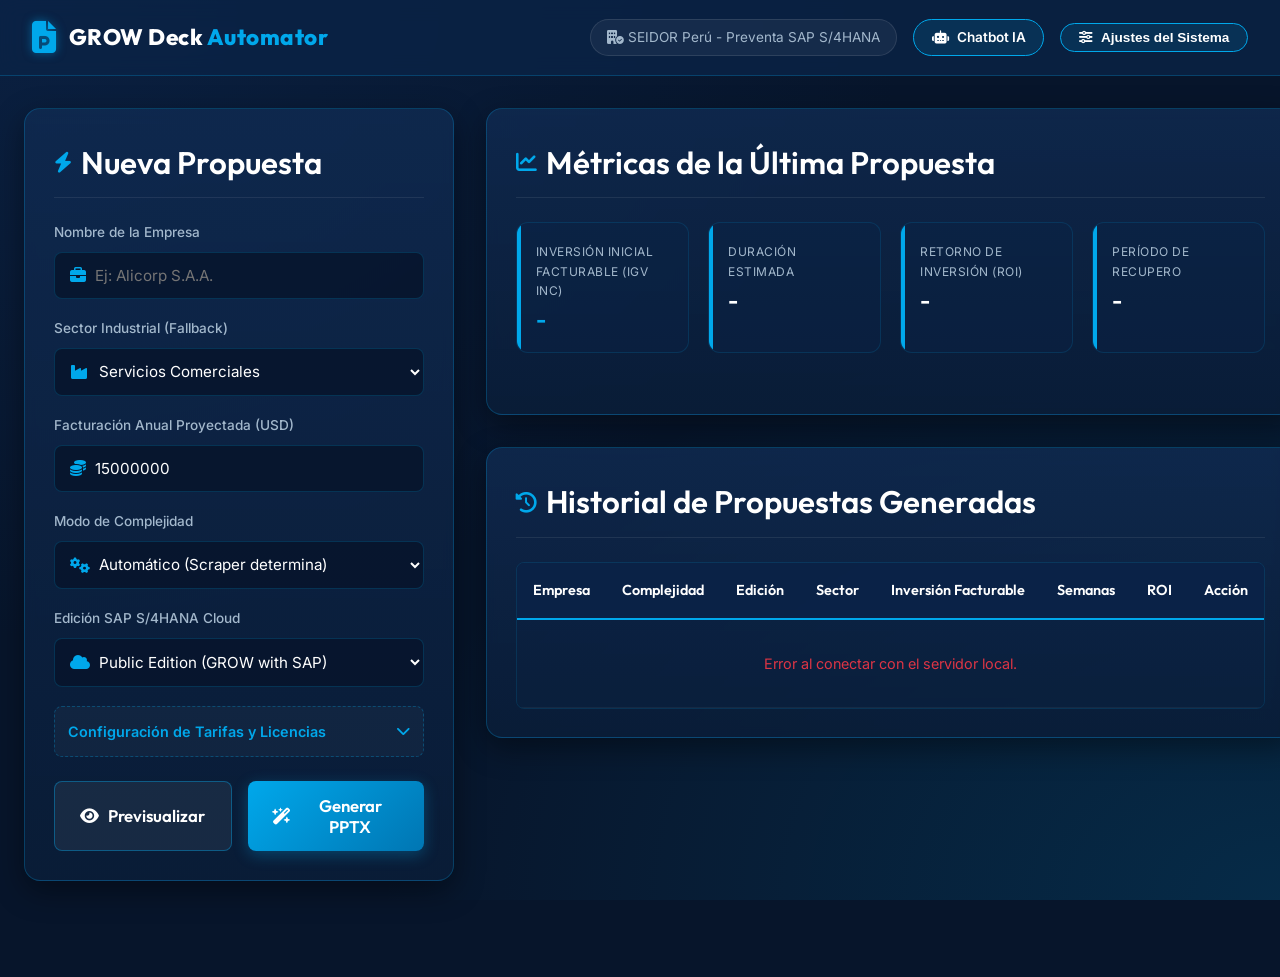
==== templates/index.html @ f7afa885 "fix: mostrar columna Edición (Public/Private) en el historial de propuestas El historial ya persistí" ====
<!DOCTYPE html>
<html lang="es">
<head>
    <meta charset="UTF-8">
    <meta name="viewport" content="width=device-width, initial-scale=1.0">
    <title>Grow Deck Automator - SEIDOR Perú</title>
    <!-- Google Fonts -->
    <link rel="preconnect" href="https://fonts.googleapis.com">
    <link rel="preconnect" href="https://fonts.gstatic.com" crossorigin>
    <link href="https://fonts.googleapis.com/css2?family=Outfit:wght@300;400;600;800&family=Inter:wght@300;400;500;700&display=swap" rel="stylesheet">
    <!-- FontAwesome for Premium Icons -->
    <link rel="stylesheet" href="https://cdnjs.cloudflare.com/ajax/libs/font-awesome/6.4.0/css/all.min.css">
    
    <link rel="stylesheet" href="/static/style.css">
</head>
<body>

    <!-- Sidebar Overlay for Mobile View -->
    <div class="sidebar-overlay" id="sidebarOverlay"></div>

    <!-- Premium Loading Spinner Overlay and Stepper -->
    <div class="loading-overlay" id="loadingOverlay">
        <div class="loading-container">
            <div class="spinner-outer">
                <div class="spinner"></div>
                <div class="spinner-inner-icon"><i class="fa-solid fa-cloud-arrow-down"></i></div>
            </div>
            <div class="loading-text" id="loadingText">Scraping e Investigando en la Web...</div>
            
            <div class="progress-bar-container">
                <div class="progress-bar-fill" id="progressBarFill"></div>
            </div>
            
            <div class="loading-steps" id="loadingStepsContainer">
                <div class="loading-step active" id="step1">
                    <i class="fa-solid fa-magnifying-glass step-icon"></i>
                    <span>Investigando huella digital (Scraping)</span>
                </div>
                <div class="loading-step" id="step2">
                    <i class="fa-solid fa-gears step-icon"></i>
                    <span>Analizando complejidad técnica</span>
                </div>
                <div class="loading-step" id="step3">
                    <i class="fa-solid fa-coins step-icon"></i>
                    <span>Simulando en Motor Financiero</span>
                </div>
                <div class="loading-step" id="step4">
                    <i class="fa-solid fa-file-powerpoint step-icon"></i>
                    <span>Generando entregable PPTX nativo</span>
                </div>
            </div>
        </div>
    </div>

    <!-- Navigation Header -->
    <nav>
        <div style="display: flex; align-items: center; gap: 0.8rem;">
            <button class="hamburger-btn" id="hamburgerBtn" title="Menú de Navegación">
                <i class="fa-solid fa-bars"></i>
            </button>
            <a href="#" class="nav-logo">
                <i class="fa-solid fa-file-powerpoint"></i>
                <span>GROW Deck <span class="highlight">Automator</span></span>
            </a>
        </div>
        <div class="nav-actions">
            <div class="nav-badge">
                <i class="fa-solid fa-building-circle-check"></i> SEIDOR Perú - Preventa SAP S/4HANA
            </div>
            <a href="/chatbot" class="btn-settings" style="text-decoration: none;" title="Chatbot IA para generar propuestas">
                <i class="fa-solid fa-robot"></i> Chatbot IA
            </a>
            <button class="btn-settings" id="openSettingsBtn" title="Ajustes de Configuración Comercial">
                <i class="fa-solid fa-sliders"></i> Ajustes del Sistema
            </button>
        </div>
    </nav>

    <!-- Main Workspace Container -->
    <div class="container">
        
        <!-- Left Column: Input Form -->
        <div>
            <div class="card">
                <div class="card-title">
                    <i class="fa-solid fa-bolt"></i>
                    <h2>Nueva Propuesta</h2>
                </div>
                
                <form id="proposalForm">
                    <div class="form-group">
                        <label for="companyName">Nombre de la Empresa</label>
                        <div class="input-group">
                            <i class="fa-solid fa-briefcase"></i>
                            <input type="text" id="companyName" class="form-control" placeholder="Ej: Alicorp S.A.A." required>
                        </div>
                    </div>
                    
                    <div class="form-group">
                        <label for="companySector">Sector Industrial (Fallback)</label>
                        <div class="input-group">
                            <i class="fa-solid fa-industry"></i>
                            <select id="companySector" class="form-control" required>
                                <option value="Minería y Recursos">Minería y Recursos</option>
                                <option value="Construcción e Infraestructura">Construcción e Infraestructura</option>
                                <option value="Alimentos y Agroindustria">Alimentos y Agroindustria</option>
                                <option value="Retail y Consumo Masivo">Retail y Consumo Masivo</option>
                                <option value="Manufactura Industrial">Manufactura Industrial</option>
                                <option value="Servicios Comerciales" selected>Servicios Comerciales</option>
                            </select>
                        </div>
                    </div>
                    
                    <div class="form-group">
                        <label for="annualRevenue">Facturación Anual Proyectada (USD)</label>
                        <div class="input-group">
                            <i class="fa-solid fa-coins"></i>
                            <input type="number" id="annualRevenue" class="form-control" value="15000000" min="1000000">
                        </div>
                    </div>
                    
                    <div class="form-group">
                        <label for="complexityMode">Modo de Complejidad</label>
                        <div class="input-group">
                            <i class="fa-solid fa-gears"></i>
                            <select id="complexityMode" class="form-control">
                                <option value="auto">Automático (Scraper determina)</option>
                                <option value="alta">Forzar Complejidad Alta (12 Slides)</option>
                                <option value="media">Forzar Complejidad Media (11 Slides)</option>
                            </select>
                        </div>
                    </div>

                    <div class="form-group">
                        <label for="sapEdition">Edición SAP S/4HANA Cloud</label>
                        <div class="input-group">
                            <i class="fa-solid fa-cloud"></i>
                            <select id="sapEdition" class="form-control">
                                <option value="Public">Public Edition (GROW with SAP)</option>
                                <option value="Private">Private Edition (RISE with SAP)</option>
                            </select>
                        </div>
                    </div>
                    
                    <!-- Advanced Pricing Config Accordion -->
                    <div class="accordion-header" id="configToggle">
                        <span>Configuración de Tarifas y Licencias</span>
                        <i class="fa-solid fa-chevron-down" id="configArrow"></i>
                    </div>
                    
                    <div class="accordion-content" id="configContent">
                        <div class="form-group">
                            <label for="consultingRate">Tarifa de Consultoría ($/Hora)</label>
                            <div class="input-group">
                                <i class="fa-solid fa-clock"></i>
                                <input type="number" id="consultingRate" class="form-control" value="60">
                            </div>
                        </div>
                        <div class="form-group">
                            <label for="supportPercentage">AMS - Soporte Post Go-Live (% de Impl.)</label>
                            <div class="input-group">
                                <i class="fa-solid fa-headset"></i>
                                <input type="number" id="supportPercentage" class="form-control" value="15">
                            </div>
                        </div>
                        
                        <div style="font-size: 0.8rem; margin: 0.8rem 0; color: var(--color-secondary); font-weight:600;">
                            Licencias Anuales SaaS por Módulo (USD):
                        </div>
                        
                        <div style="display: grid; grid-template-columns: 1fr 1fr; gap: 0.8rem;">
                            <div class="form-group">
                                <label for="licFI">FI (Finanzas)</label>
                                <input type="number" id="licFI" class="form-control" style="padding-left: 0.8rem;" value="20000">
                            </div>
                            <div class="form-group">
                                <label for="licCO">CO (Controlling)</label>
                                <input type="number" id="licCO" class="form-control" style="padding-left: 0.8rem;" value="15000">
                            </div>
                            <div class="form-group">
                                <label for="licMM">MM (Materiales)</label>
                                <input type="number" id="licMM" class="form-control" style="padding-left: 0.8rem;" value="15000">
                            </div>
                            <div class="form-group">
                                <label for="licSD">SD (Ventas)</label>
                                <input type="number" id="licSD" class="form-control" style="padding-left: 0.8rem;" value="15000">
                            </div>
                            <div class="form-group">
                                <label for="licPP">PP (Producción)</label>
                                <input type="number" id="licPP" class="form-control" style="padding-left: 0.8rem;" value="20000">
                            </div>
                            <div class="form-group">
                                <label for="licPS">PS (Proyectos)</label>
                                <input type="number" id="licPS" class="form-control" style="padding-left: 0.8rem;" value="15000">
                            </div>
                        </div>
                    </div>
                    
                    <div style="display: flex; gap: 1rem; margin-top: 1.5rem;">
                        <button type="button" class="btn" style="background: rgba(255,255,255,0.06); border: 1px solid rgba(0, 168, 235, 0.4); box-shadow: none;" id="previewBtn">
                            <i class="fa-solid fa-eye"></i> Previsualizar
                        </button>
                        <button type="submit" class="btn" id="submitBtn">
                            <i class="fa-solid fa-wand-magic-sparkles"></i> Generar PPTX
                        </button>
                    </div>
                </form>
            </div>
        </div>
        
        <!-- Right Column: Live Statistics & History -->
        <div>
            <!-- Dashboard Stats -->
            <div class="card">
                <div class="card-title">
                    <i class="fa-solid fa-chart-line"></i>
                    <h2>Métricas de la Última Propuesta</h2>
                </div>
                
                <div class="stats-grid">
                    <div class="stat-card">
                        <div class="stat-label">Inversión Inicial Facturable (IGV Inc)</div>
                        <div class="stat-value stat-highlight" id="dashboardInvestment">-</div>
                    </div>
                    <div class="stat-card">
                        <div class="stat-label">Duración Estimada</div>
                        <div class="stat-value" id="dashboardWeeks">-</div>
                    </div>
                    <div class="stat-card">
                        <div class="stat-label">Retorno de Inversión (ROI)</div>
                        <div class="stat-value" id="dashboardRoi">-</div>
                    </div>
                    <div class="stat-card">
                        <div class="stat-label">Período de Recupero</div>
                        <div class="stat-value" id="dashboardPayback">-</div>
                    </div>
                </div>
            </div>
            
            <!-- Real-Time Slide Mockup Preview Deck -->
            <div class="card" id="previewCard" style="display: none;">
                <div class="card-title">
                    <i class="fa-solid fa-desktop"></i>
                    <h2>Previsualización Estructural del Pitch Deck</h2>
                </div>
                
                <div style="display: flex; gap: 0.5rem; overflow-x: auto; padding-bottom: 0.8rem; margin-bottom: 1.2rem; border-bottom: 1px solid rgba(255, 255, 255, 0.08);" id="previewTabs">
                    <!-- Tabs will be rendered here dynamically -->
                </div>
                
                <!-- The mock slide container -->
                <div style="background: linear-gradient(135deg, #0B2347 0%, #07152B 100%); border: 1.5px solid var(--color-secondary); border-radius: 12px; padding: 2rem; min-height: 270px; position: relative; box-shadow: inset 0 0 20px rgba(0, 168, 235, 0.15);" id="slideMockup">
                    <h3 style="color: white; font-family: var(--font-heading); font-size: 1.4rem; margin-bottom: 0.4rem;" id="mockTitle">Título de la Lámina</h3>
                    <p style="color: var(--color-secondary); font-size: 0.9rem; font-weight: 600; margin-bottom: 1.2rem;" id="mockSubtitle">Subtítulo de contexto</p>
                    <ul style="color: var(--color-text-muted); font-size: 0.95rem; margin-left: 1.2rem; line-height: 1.8;" id="mockBullets">
                        <!-- Bullets -->
                    </ul>
                    <div style="position: absolute; bottom: 1rem; right: 1rem; color: rgba(255,255,255,0.4); font-size: 0.8rem; display: flex; align-items: center; gap: 0.5rem;">
                        <i class="fa-solid fa-file-powerpoint" style="color: var(--color-secondary);"></i> SEIDOR Perú | Diapositiva <span id="mockSlideNum">1</span>
                    </div>
                </div>
            </div>
            
            <!-- Historical Table List -->
            <div class="card">
                <div class="card-title">
                    <i class="fa-solid fa-history"></i>
                    <h2>Historial de Propuestas Generadas</h2>
                </div>
                
                <div class="table-responsive">
                    <table>
                        <thead>
                            <tr>
                                <th>Empresa</th>
                                <th>Complejidad</th>
                                <th>Edición</th>
                                <th>Sector</th>
                                <th>Inversión Facturable</th>
                                <th>Semanas</th>
                                <th>ROI</th>
                                <th>Acción</th>
                            </tr>
                        </thead>
                        <tbody id="historyTableBody">
                            <tr>
                                <td colspan="8" style="text-align: center; color: var(--color-text-muted); padding: 2rem;">
                                    Cargando historial...
                                </td>
                            </tr>
                        </tbody>
                    </table>
                </div>
            </div>
        </div>

    </div>

    <!-- Modal Ajustes del Sistema -->
    <div class="modal" id="settingsModal">
        <div class="modal-content">
            <div class="modal-header">
                <h3><i class="fa-solid fa-sliders"></i> Ajustes del Sistema (Tarifas Globales)</h3>
                <button class="modal-close" id="closeSettingsModalBtn">&times;</button>
            </div>
            <form id="settingsForm">
                <div class="form-group">
                    <label for="sysConsultingRate">Tarifa Hora Consultor Base (USD)</label>
                    <div class="input-group">
                        <i class="fa-solid fa-clock"></i>
                        <input type="number" id="sysConsultingRate" class="form-control" step="0.01" min="1" required>
                    </div>
                </div>
                <div class="form-group">
                    <label for="sysSupportPercentage">Porcentaje Soporte AMS Anual (como fracción, ej: 0.15)</label>
                    <div class="input-group">
                        <i class="fa-solid fa-headset"></i>
                        <input type="number" id="sysSupportPercentage" class="form-control" step="0.01" min="0" max="1" required>
                    </div>
                </div>
                <div class="form-group">
                    <label for="sysSaasMargin">Margen Recargo Licencias SaaS (como fracción, ej: 0.20)</label>
                    <div class="input-group">
                        <i class="fa-solid fa-percent"></i>
                        <input type="number" id="sysSaasMargin" class="form-control" step="0.01" min="0" max="1" required>
                    </div>
                </div>
                <div class="form-group">
                    <label for="sysRoiYears">Años ROI de Proyección (ej: 5)</label>
                    <div class="input-group">
                        <i class="fa-solid fa-calendar-days"></i>
                        <input type="number" id="sysRoiYears" class="form-control" step="1" min="1" required>
                    </div>
                </div>
                <!-- Parámetros de localización peruana adicionales -->
                <div class="form-group">
                    <label for="sysIgvFactor">Factor IGV Local (ej: 0.18)</label>
                    <div class="input-group">
                        <i class="fa-solid fa-calculator"></i>
                        <input type="number" id="sysIgvFactor" class="form-control" step="0.01" min="0" max="1" required>
                    </div>
                </div>
                <div class="form-group">
                    <label for="sysExchangeRate">Tipo de Cambio USD a PEN (ej: 3.78)</label>
                    <div class="input-group">
                        <i class="fa-solid fa-money-bill-transfer"></i>
                        <input type="number" id="sysExchangeRate" class="form-control" step="0.001" min="1" required>
                    </div>
                </div>
                <div class="modal-footer">
                    <button type="button" class="btn-secondary" id="cancelSettingsBtn">Cancelar</button>
                    <button type="submit" class="btn-save">Guardar Ajustes</button>
                </div>
            </form>
        </div>
    </div>

    <!-- Script SPA logic -->
    <script>
        function escapeHtml(unsafe) {
            if (!unsafe) return '';
            return String(unsafe)
                .replace(/&/g, "&amp;")
                .replace(/</g, "&lt;")
                .replace(/>/g, "&gt;")
                .replace(/"/g, "&quot;")
                .replace(/'/g, "&#039;");
        }

        // Token opcional de API (cuando el servidor define API_TOKEN).
        // Se configura una sola vez desde la consola del navegador:
        //   localStorage.setItem('seidor_api_token', 'mi-token')
        function authHeaders() {
            const token = localStorage.getItem('seidor_api_token');
            return token ? { 'Authorization': 'Bearer ' + token } : {};
        }

        // Toggle Accordion Panel
        const configToggle = document.getElementById('configToggle');
        const configContent = document.getElementById('configContent');
        const configArrow = document.getElementById('configArrow');
        
        configToggle.addEventListener('click', () => {
            if (configContent.style.display === 'block') {
                configContent.style.display = 'none';
                configArrow.className = 'fa-solid fa-chevron-down';
            } else {
                configContent.style.display = 'block';
                configArrow.className = 'fa-solid fa-chevron-up';
            }
        });

        // Modal de Ajustes
        const settingsModal = document.getElementById('settingsModal');
        const openSettingsBtn = document.getElementById('openSettingsBtn');
        const closeSettingsModalBtn = document.getElementById('closeSettingsModalBtn');
        const cancelSettingsBtn = document.getElementById('cancelSettingsBtn');
        const settingsForm = document.getElementById('settingsForm');

        function loadSystemConfig() {
            fetch('/api/config', { headers: authHeaders() })
                .then(res => res.json())
                .then(data => {
                    if (data.tarifa_hora_consultor) {
                        document.getElementById('sysConsultingRate').value = data.tarifa_hora_consultor.valor;
                        document.getElementById('consultingRate').value = data.tarifa_hora_consultor.valor;
                    }
                    if (data.porcentaje_ams) {
                        document.getElementById('sysSupportPercentage').value = data.porcentaje_ams.valor;
                        document.getElementById('supportPercentage').value = Math.round(data.porcentaje_ams.valor * 100);
                    }
                    if (data.margen_saas) {
                        document.getElementById('sysSaasMargin').value = data.margen_saas.valor;
                    }
                    if (data.anos_roi) {
                        document.getElementById('sysRoiYears').value = data.anos_roi.valor;
                    }
                    if (data.factor_igv) {
                        document.getElementById('sysIgvFactor').value = data.factor_igv.valor;
                    }
                    if (data.tipo_cambio_pen) {
                        document.getElementById('sysExchangeRate').value = data.tipo_cambio_pen.valor;
                    }
                })
                .catch(err => console.error("Error al cargar configuración:", err));
        }

        openSettingsBtn.addEventListener('click', () => {
            loadSystemConfig();
            settingsModal.style.display = 'flex';
        });

        const closeModal = () => { settingsModal.style.display = 'none'; };
        closeSettingsModalBtn.addEventListener('click', closeModal);
        cancelSettingsBtn.addEventListener('click', closeModal);

        settingsForm.addEventListener('submit', (e) => {
            e.preventDefault();
            const payload = {
                tarifa_hora_consultor: document.getElementById('sysConsultingRate').value,
                porcentaje_ams: document.getElementById('sysSupportPercentage').value,
                margen_saas: document.getElementById('sysSaasMargin').value,
                anos_roi: document.getElementById('sysRoiYears').value,
                factor_igv: document.getElementById('sysIgvFactor').value,
                tipo_cambio_pen: document.getElementById('sysExchangeRate').value
            };

            fetch('/api/config', {
                method: 'POST',
                headers: Object.assign({ 'Content-Type': 'application/json' }, authHeaders()),
                body: JSON.stringify(payload)
            })
            .then(res => res.json())
            .then(data => {
                if (data.error) {
                    alert("Error: " + data.error);
                } else {
                    alert(data.message || "Configuración guardada correctamente.");
                    closeModal();
                    loadSystemConfig();
                }
            })
            .catch(err => {
                console.error("Error guardando config:", err);
                alert("Ocurrió un error al guardar los ajustes del sistema.");
            });
        });

        let proposalsCache = []; // Cache list loaded in fetchHistory

        // Load History
        function fetchHistory() {
            fetch('/api/proposals', { headers: authHeaders() })
                .then(res => res.json())
                .then(data => {
                    const tbody = document.getElementById('historyTableBody');
                    tbody.innerHTML = '';
                    proposalsCache = data;
                    
                    if (data.length === 0) {
                        tbody.innerHTML = `
                            <tr>
                                <td colspan="8" style="text-align: center; color: var(--color-text-muted); padding: 2rem;">
                                    No hay propuestas en la base de datos local.
                                </td>
                            </tr>
                        `;
                        return;
                    }
                    
                    // Prepopulate dashboard with the most recent proposal
                    const latest = data[0];
                    let displayInvestment = '$ ' + latest.total_investment.toLocaleString('en-US', {minimumFractionDigits: 2, maximumFractionDigits: 2});
                    
                    // Cargar visualización bimoneda del dashboard de forma interactiva si existe en el preview JSON
                    if (latest.preview_json && latest.preview_json.length > 0) {
                        const econSlide = latest.preview_json.find(s => s.title.includes("Propuesta Económica"));
                        if (econSlide && econSlide.bullets && econSlide.bullets.length > 2) {
                            const facturableBullet = econSlide.bullets.find(b => b.includes("Facturable"));
                            if (facturableBullet) {
                                const parts = facturableBullet.split("Facturable: ");
                                if (parts.length > 1) {
                                    const rawCost = parts[1];
                                    // Separar USD y PEN
                                    const costParts = rawCost.split(" / ");
                                    if (costParts.length > 1) {
                                        displayInvestment = `${escapeHtml(costParts[0])}<span style="font-size: 0.8rem; color: var(--color-text-muted); display: block; margin-top: 0.2rem;">${escapeHtml(costParts[1])}</span>`;
                                    } else {
                                        displayInvestment = escapeHtml(rawCost);
                                    }
                                }
                            }
                        }
                    }
                    
                    document.getElementById('dashboardInvestment').innerHTML = displayInvestment;
                    document.getElementById('dashboardWeeks').innerText = latest.total_weeks + ' Semanas';
                    document.getElementById('dashboardRoi').innerText = latest.roi_five_years + ' %';
                    document.getElementById('dashboardPayback').innerText = latest.payback_period + ' Años';
                    
                    data.forEach(prop => {
                        const tr = document.createElement('tr');
                        
                        const compBadge = prop.complexity === 'Alta'
                            ? `<span class="badge badge-alta">Alta</span>`
                            : `<span class="badge badge-media">Media</span>`;

                        const editionBadge = prop.edition === 'Private'
                            ? `<span class="badge badge-alta" title="RISE with SAP">Private</span>`
                            : `<span class="badge badge-media" title="GROW with SAP">Public</span>`;

                        let tableInvStr = '$ ' + prop.total_investment.toLocaleString('en-US', {maximumFractionDigits: 0});
                        
                        // Extract dual currency totals for the table as well
                        if (prop.preview_json && prop.preview_json.length > 0) {
                            const econSlide = prop.preview_json.find(s => s.title.includes("Propuesta Económica"));
                            if (econSlide && econSlide.bullets && econSlide.bullets.length > 2) {
                                const facturableBullet = econSlide.bullets.find(b => b.includes("Facturable"));
                                if (facturableBullet) {
                                    const parts = facturableBullet.split("Facturable: ");
                                    if (parts.length > 1) {
                                        tableInvStr = parts[1].replace(".00", "").replace(".00", ""); // Clean decimals for short display
                                    }
                                }
                            }
                        }
                        
                        const safeName = escapeHtml(prop.company_name);
                        const safeSector = escapeHtml(prop.sector || '-');
                        tr.innerHTML = `
                            <td>
                                <a href="#" onclick="event.preventDefault(); viewHistoricalPreview(${prop.id})" style="color: white; text-decoration: underline; font-weight: bold;" title="Click para previsualizar">
                                    ${safeName}
                                </a>
                            </td>
                            <td>${compBadge}</td>
                            <td>${editionBadge}</td>
                            <td>${safeSector}</td>
                            <td>${tableInvStr}</td>
                            <td>${prop.total_weeks} sem</td>
                            <td>${prop.roi_five_years} %</td>
                            <td>
                                <a href="/download/${prop.id}" class="btn-download">
                                    <i class="fa-solid fa-cloud-arrow-down"></i> Descargar
                                </a>
                            </td>
                        `;
                        tbody.appendChild(tr);
                    });
                })
                .catch(err => {
                    console.error("Error loading history:", err);
                    document.getElementById('historyTableBody').innerHTML = `
                        <tr>
                            <td colspan="8" style="text-align: center; color: #dc3545; padding: 2rem;">
                                Error al conectar con el servidor local.
                            </td>
                        </tr>
                    `;
                });
        }

        function viewHistoricalPreview(id) {
            const prop = proposalsCache.find(p => p.id === id);
            if (prop && prop.preview_json && prop.preview_json.length > 0) {
                renderPreviewDeck(prop.preview_json);
            } else {
                alert("Esta propuesta no cuenta con datos de previsualización.");
            }
        }

        // Hamburger and Sidebar Toggle logic for mobile
        const hamburgerBtn = document.getElementById('hamburgerBtn');
        const sidebar = document.querySelector('.container > div:first-child');
        const sidebarOverlay = document.getElementById('sidebarOverlay');

        if (hamburgerBtn && sidebar && sidebarOverlay) {
            hamburgerBtn.addEventListener('click', () => {
                sidebar.classList.toggle('show-sidebar');
                sidebarOverlay.classList.toggle('show');
            });
            
            sidebarOverlay.addEventListener('click', () => {
                sidebar.classList.remove('show-sidebar');
                sidebarOverlay.classList.remove('show');
            });
        }

        // Form Submit & Preview Actions
        const form = document.getElementById('proposalForm');
        const previewBtn = document.getElementById('previewBtn');

        const runPreviewOrGenerate = (isGenerate) => {
            const companyName = document.getElementById('companyName').value.trim();
            if (!companyName) {
                alert("Por favor, ingrese el nombre de la empresa.");
                return;
            }
            
            const submitBtn = document.getElementById('submitBtn');
            const overlay = document.getElementById('loadingOverlay');
            const loadText = document.getElementById('loadingText');
            const progressBarFill = document.getElementById('progressBarFill');
            
            // Cerrar menú lateral en móviles al iniciar acción
            if (sidebar) {
                sidebar.classList.remove('show-sidebar');
            }
            if (sidebarOverlay) {
                sidebarOverlay.classList.remove('show');
            }
            
            submitBtn.disabled = true;
            previewBtn.disabled = true;
            overlay.style.display = 'flex';
            
            // Reset loading stepper elements
            const stepsIds = ['step1', 'step2', 'step3', 'step4'];
            const originalIcons = ['fa-magnifying-glass', 'fa-gears', 'fa-coins', 'fa-file-powerpoint'];
            stepsIds.forEach((id, idx) => {
                const el = document.getElementById(id);
                if (el) {
                    el.className = 'loading-step';
                    const icon = el.querySelector('i');
                    if (icon) icon.className = 'fa-solid ' + originalIcons[idx] + ' step-icon';
                }
            });
            progressBarFill.style.width = '10%';
            
            // Stepper simulation config
            const stepStates = isGenerate ? [
                { text: "Investigando huella digital (Scraping)...", active: 'step1', completed: [], width: '25%' },
                { text: "Analizando complejidad y presencia local...", active: 'step2', completed: ['step1'], width: '50%' },
                { text: "Procesando cálculos y lectura de Excel...", active: 'step3', completed: ['step1', 'step2'], width: '75%' },
                { text: "Inyectando datos y gráficos nativos en PowerPoint...", active: 'step4', completed: ['step1', 'step2', 'step3'], width: '90%' }
            ] : [
                { text: "Investigando huella digital (Scraping)...", active: 'step1', completed: [], width: '30%' },
                { text: "Analizando complejidad técnica...", active: 'step2', completed: ['step1'], width: '60%' },
                { text: "Generando previsualización estructural JSON...", active: 'step3', completed: ['step1', 'step2'], width: '85%' }
            ];
            
            let currentStepIdx = 0;
            const updateStepperUI = (idx) => {
                const state = stepStates[idx];
                loadText.innerText = state.text;
                progressBarFill.style.width = state.width;
                
                stepsIds.forEach(id => {
                    const el = document.getElementById(id);
                    if (!el) return;
                    if (id === state.active) {
                        el.className = 'loading-step active';
                    } else if (state.completed.includes(id)) {
                        el.className = 'loading-step completed';
                        const icon = el.querySelector('i');
                        if (icon) icon.className = 'fa-solid fa-circle-check step-icon';
                    } else {
                        el.className = 'loading-step';
                    }
                });
            };
            
            updateStepperUI(0);
            const interval = setInterval(() => {
                if (currentStepIdx < stepStates.length - 1) {
                    currentStepIdx++;
                    updateStepperUI(currentStepIdx);
                }
            }, 2500);
            
            const payload = {
                company_name: companyName,
                sector: document.getElementById('companySector').value,
                annual_revenue: document.getElementById('annualRevenue').value,
                complexity_mode: document.getElementById('complexityMode').value,
                edition: document.getElementById('sapEdition').value,
                consulting_rate: document.getElementById('consultingRate').value,
                support_percentage: document.getElementById('supportPercentage').value,
                modular_licenses: {
                    FI: document.getElementById('licFI').value,
                    CO: document.getElementById('licCO').value,
                    MM: document.getElementById('licMM').value,
                    SD: document.getElementById('licSD').value,
                    PP: document.getElementById('licPP').value,
                    PS: document.getElementById('licPS').value
                }
            };
            
            const endpoint = isGenerate ? '/api/generate' : '/api/preview';
            
            fetch(endpoint, {
                method: 'POST',
                headers: Object.assign({ 'Content-Type': 'application/json' }, authHeaders()),
                body: JSON.stringify(payload)
            })
            .then(res => res.json())
            .then(data => {
                clearInterval(interval);
                
                // Finalize loading steps visually before closing
                progressBarFill.style.width = '100%';
                stepsIds.forEach(id => {
                    const el = document.getElementById(id);
                    if (el) {
                        el.className = 'loading-step completed';
                        const icon = el.querySelector('i');
                        if (icon) icon.className = 'fa-solid fa-circle-check step-icon';
                    }
                });
                
                setTimeout(() => {
                    overlay.style.display = 'none';
                    submitBtn.disabled = false;
                    previewBtn.disabled = false;
                    
                    if (data.error) {
                        alert("Error: " + data.error);
                    } else {
                        // Renderizar previsualización estructurada
                        renderPreviewDeck(data.slides_preview);
                        
                        if (isGenerate) {
                            fetchHistory();
                            form.reset();
                            loadSystemConfig();
                            document.getElementById('configContent').style.display = 'none';
                            document.getElementById('configArrow').className = 'fa-solid fa-chevron-down';
                        }
                    }
                }, 500);
            })
            .catch(err => {
                clearInterval(interval);
                overlay.style.display = 'none';
                submitBtn.disabled = false;
                previewBtn.disabled = false;
                alert("Ocurrió un error en el servidor local. Revise la consola.");
            });
        };

        previewBtn.addEventListener('click', () => runPreviewOrGenerate(false));
        form.addEventListener('submit', (e) => {
            e.preventDefault();
            runPreviewOrGenerate(true);
        });

        // Previsualización Carrusel/Tabs de Diapositivas
        let activeSlides = [];
        
        function renderPreviewDeck(slides) {
            if (!slides || slides.length === 0) return;
            activeSlides = slides;
            
            const previewCard = document.getElementById('previewCard');
            const previewTabs = document.getElementById('previewTabs');
            
            previewCard.style.display = 'block';
            previewTabs.innerHTML = '';
            
            slides.forEach((slide, idx) => {
                const btn = document.createElement('button');
                btn.innerText = `Lám. ${slide.num}`;
                btn.style.cssText = `
                    background: rgba(255, 255, 255, 0.05);
                    border: 1px solid rgba(0, 168, 235, 0.2);
                    color: var(--color-text-muted);
                    padding: 0.4rem 0.8rem;
                    border-radius: 6px;
                    cursor: pointer;
                    font-size: 0.85rem;
                    font-weight: 600;
                    white-space: nowrap;
                    transition: all var(--transition-speed);
                `;
                
                if (idx === 0) {
                    btn.style.background = 'var(--color-secondary)';
                    btn.style.color = 'white';
                    btn.style.borderColor = 'var(--color-secondary)';
                }
                
                btn.addEventListener('click', () => {
                    // Cambiar estilo de pestañas activas
                    Array.from(previewTabs.children).forEach(child => {
                        child.style.background = 'rgba(255, 255, 255, 0.05)';
                        child.style.color = 'var(--color-text-muted)';
                        child.style.borderColor = 'rgba(0, 168, 235, 0.2)';
                    });
                    btn.style.background = 'var(--color-secondary)';
                    btn.style.color = 'white';
                    btn.style.borderColor = 'var(--color-secondary)';
                    
                    showMockSlide(slide);
                });
                
                previewTabs.appendChild(btn);
            });
            
            // Mostrar la primera por defecto
            showMockSlide(slides[0]);
            
            // Scroll suave a la sección
            previewCard.scrollIntoView({ behavior: 'smooth' });
        }
        
        function showMockSlide(slide) {
            document.getElementById('mockTitle').innerText = slide.title;
            document.getElementById('mockSubtitle').innerText = slide.subtitle;
            document.getElementById('mockSlideNum').innerText = slide.num;
            
            const bulletsUl = document.getElementById('mockBullets');
            bulletsUl.innerHTML = '';
            
            slide.bullets.forEach(bullet => {
                const li = document.createElement('li');
                li.style.marginBottom = '0.5rem';
                li.textContent = bullet;
                bulletsUl.appendChild(li);
            });
        }

        // Initialize Page
        window.addEventListener('DOMContentLoaded', () => {
            fetchHistory();
            loadSystemConfig();
        });
    </script>
</body>
</html>
---- static/style.css ----
/* GROW Deck Automator Style Sheet - SEIDOR Perú */
:root {
    --color-primary: #0B2347;       /* Seidor deep blue */
    --color-secondary: #00A8EB;     /* Seidor electric cyan */
    --color-bg-dark: #07152B;       /* Deep slate background */
    --color-card-dark: rgba(15, 38, 71, 0.65); /* Glassmorphic card fill */
    --color-border: rgba(0, 168, 235, 0.25);
    --color-text-bright: #FFFFFF;
    --color-text-muted: #A3B8CC;
    --font-heading: 'Outfit', sans-serif;
    --font-body: 'Inter', sans-serif;
    --gradient-primary: linear-gradient(135deg, #0B2347 0%, #173B6C 100%);
    --gradient-cyan: linear-gradient(135deg, #00A8EB 0%, #0076B3 100%);
    --gradient-card: linear-gradient(180deg, rgba(16, 43, 82, 0.8) 0%, rgba(10, 29, 56, 0.9) 100%);
    --transition-speed: 0.3s;
}

* {
    margin: 0;
    padding: 0;
    box-sizing: border-box;
}

body {
    background-color: var(--color-bg-dark);
    background-image: 
        radial-gradient(at 0% 0%, rgba(11, 35, 71, 0.8) 0, transparent 50%),
        radial-gradient(at 100% 100%, rgba(0, 168, 235, 0.15) 0, transparent 50%);
    background-attachment: fixed;
    color: var(--color-text-bright);
    font-family: var(--font-body);
    line-height: 1.6;
    min-height: 100vh;
    padding-bottom: 2rem;
}

h1, h2, h3, h4 {
    font-family: var(--font-heading);
    font-weight: 600;
}

/* Navbar Style */
nav {
    background: rgba(11, 35, 71, 0.8);
    backdrop-filter: blur(10px);
    -webkit-backdrop-filter: blur(10px);
    border-bottom: 1px solid var(--color-border);
    padding: 1.2rem 2rem;
    position: sticky;
    top: 0;
    z-index: 100;
    display: flex;
    justify-content: space-between;
    align-items: center;
    transform: translate3d(0,0,0); /* Aceleración GPU */
}

.nav-logo {
    display: flex;
    align-items: center;
    gap: 0.8rem;
    text-decoration: none;
    color: var(--color-text-bright);
}

.nav-logo i {
    color: var(--color-secondary);
    font-size: 2rem;
    text-shadow: 0 0 10px rgba(0, 168, 235, 0.5);
}

.nav-logo span {
    font-family: var(--font-heading);
    font-size: 1.4rem;
    font-weight: 800;
    letter-spacing: 0.5px;
}

.nav-logo span .highlight {
    color: var(--color-secondary);
}

.nav-actions {
    display: flex;
    align-items: center;
    gap: 1rem;
}

.nav-badge {
    background: rgba(255, 255, 255, 0.05);
    border: 1px solid rgba(255, 255, 255, 0.1);
    padding: 0.4rem 1rem;
    border-radius: 20px;
    font-size: 0.85rem;
    color: var(--color-text-muted);
}

/* Hamburger Menu Button */
.hamburger-btn {
    display: none;
    background: transparent;
    border: 1px solid var(--color-secondary);
    color: var(--color-secondary);
    font-size: 1.2rem;
    padding: 0.5rem 0.8rem;
    border-radius: 6px;
    cursor: pointer;
    transition: all var(--transition-speed);
}

.hamburger-btn:hover {
    background: rgba(0, 168, 235, 0.1);
}

.btn-settings {
    background: rgba(0, 168, 235, 0.12);
    border: 1px solid var(--color-secondary);
    padding: 0.4rem 1.1rem;
    border-radius: 50px;
    font-size: 0.85rem;
    color: var(--color-text-bright);
    font-weight: 600;
    cursor: pointer;
    display: inline-flex;
    align-items: center;
    gap: 0.5rem;
    transition: all var(--transition-speed);
}

.btn-settings:hover {
    background: var(--color-secondary);
    color: white;
    box-shadow: 0 0 12px rgba(0, 168, 235, 0.45);
}

/* Container Layout */
.container {
    max-width: 1400px;
    margin: 2rem auto;
    padding: 0 1.5rem;
    display: grid;
    grid-template-columns: 430px 1fr;
    gap: 2rem;
}

/* Glass Cards */
.card {
    background: var(--gradient-card);
    border: 1px solid var(--color-border);
    border-radius: 16px;
    padding: 1.8rem;
    box-shadow: 0 10px 30px rgba(0, 0, 0, 0.4);
    margin-bottom: 2rem;
    transition: transform 0.3s ease, box-shadow 0.3s ease;
    backdrop-filter: blur(6px);
    -webkit-backdrop-filter: blur(6px);
    transform: translate3d(0,0,0); /* Aceleración GPU */
}

.card:hover {
    box-shadow: 0 12px 35px rgba(0, 168, 235, 0.15);
}

.card-title {
    font-size: 1.3rem;
    margin-bottom: 1.5rem;
    padding-bottom: 0.6rem;
    border-bottom: 1px solid rgba(255, 255, 255, 0.08);
    display: flex;
    align-items: center;
    gap: 0.6rem;
    color: var(--color-text-bright);
}

.card-title i {
    color: var(--color-secondary);
}

/* Form Controls */
.form-group {
    margin-bottom: 1.2rem;
}

.form-group label {
    display: block;
    font-size: 0.85rem;
    color: var(--color-text-muted);
    margin-bottom: 0.5rem;
    font-weight: 500;
}

.input-group {
    position: relative;
}

.input-group i {
    position: absolute;
    left: 1rem;
    top: 50%;
    transform: translateY(-50%);
    color: var(--color-secondary);
}

.form-control {
    width: 100%;
    padding: 0.8rem 1rem 0.8rem 2.5rem;
    background: rgba(7, 21, 43, 0.8);
    border: 1px solid rgba(0, 168, 235, 0.2);
    border-radius: 8px;
    color: var(--color-text-bright);
    font-family: var(--font-body);
    font-size: 0.95rem;
    outline: none;
    transition: all var(--transition-speed);
}

.form-control:focus {
    border-color: var(--color-secondary);
    box-shadow: 0 0 8px rgba(0, 168, 235, 0.3);
    background: rgba(7, 21, 43, 0.95);
}

select.form-control {
    cursor: pointer;
}

/* Switch Accordion for Settings */
.accordion-header {
    cursor: pointer;
    padding: 0.8rem;
    background: rgba(255, 255, 255, 0.03);
    border-radius: 8px;
    border: 1px dashed rgba(0, 168, 235, 0.3);
    display: flex;
    justify-content: space-between;
    align-items: center;
    font-size: 0.9rem;
    font-weight: 600;
    color: var(--color-secondary);
    margin-bottom: 1rem;
}

.accordion-content {
    display: none;
    padding: 1rem 0;
    border-top: 1px solid rgba(255, 255, 255, 0.05);
}

/* Custom buttons */
.btn {
    display: inline-flex;
    align-items: center;
    justify-content: center;
    gap: 0.6rem;
    width: 100%;
    padding: 0.9rem 1.5rem;
    background: var(--gradient-cyan);
    border: none;
    border-radius: 8px;
    color: var(--color-text-bright);
    font-family: var(--font-heading);
    font-size: 1.05rem;
    font-weight: 600;
    cursor: pointer;
    transition: all 0.3s ease;
    box-shadow: 0 4px 15px rgba(0, 168, 235, 0.3);
}

.btn:hover {
    transform: translateY(-2px);
    box-shadow: 0 6px 20px rgba(0, 168, 235, 0.5);
    filter: brightness(1.1);
}

.btn:disabled {
    background: #4A5D73;
    cursor: not-allowed;
    transform: none;
    box-shadow: none;
    opacity: 0.6;
}

/* Results / Live Stats Dashboard */
.stats-grid {
    display: grid;
    grid-template-columns: repeat(auto-fit, minmax(220px, 1fr));
    gap: 1.2rem;
    margin-bottom: 2rem;
}

.stat-card {
    background: rgba(11, 35, 71, 0.4);
    border: 1px solid rgba(0, 168, 235, 0.15);
    border-radius: 12px;
    padding: 1.2rem;
    display: flex;
    flex-direction: column;
    gap: 0.4rem;
    position: relative;
    overflow: hidden;
}

.stat-card::before {
    content: '';
    position: absolute;
    top: 0;
    left: 0;
    width: 4px;
    height: 100%;
    background: var(--color-secondary);
}

.stat-label {
    font-size: 0.75rem;
    color: var(--color-text-muted);
    text-transform: uppercase;
    letter-spacing: 0.5px;
}

.stat-value {
    font-family: var(--font-heading);
    font-size: 1.4rem;
    font-weight: 600;
    color: var(--color-text-bright);
    line-height: 1.2;
}

.stat-highlight {
    color: var(--color-secondary);
}

/* History Table */
.table-responsive {
    width: 100%;
    overflow-x: auto;
    border-radius: 8px;
    border: 1px solid rgba(0, 168, 235, 0.15);
    scrollbar-width: thin;
    scrollbar-color: var(--color-secondary) rgba(7, 21, 43, 0.5);
}

.table-responsive::-webkit-scrollbar {
    height: 6px;
}

.table-responsive::-webkit-scrollbar-thumb {
    background: var(--color-secondary);
    border-radius: 3px;
}

table {
    width: 100%;
    border-collapse: collapse;
    text-align: left;
    font-size: 0.9rem;
}

th {
    background-color: rgba(11, 35, 71, 0.9);
    color: var(--color-text-bright);
    font-family: var(--font-heading);
    font-weight: 600;
    padding: 1rem;
    border-bottom: 2px solid var(--color-secondary);
    white-space: nowrap;
}

td {
    padding: 1rem;
    border-bottom: 1px solid rgba(255, 255, 255, 0.05);
    color: var(--color-text-muted);
    background-color: rgba(11, 35, 71, 0.2);
    white-space: nowrap;
}

tr:hover td {
    background-color: rgba(11, 35, 71, 0.35);
    color: var(--color-text-bright);
}

.badge {
    display: inline-block;
    padding: 0.25rem 0.6rem;
    border-radius: 4px;
    font-size: 0.75rem;
    font-weight: 600;
}

.badge-alta {
    background: #f8d7da;
    border: 1px solid #dc3545;
    color: #58151c;
}

.badge-media {
    background: #fff3cd;
    border: 1px solid #ffc107;
    color: #664d03;
}

.btn-download {
    background: var(--color-secondary);
    border: none;
    color: white;
    padding: 0.4rem 0.8rem;
    border-radius: 4px;
    cursor: pointer;
    font-size: 0.8rem;
    display: inline-flex;
    align-items: center;
    gap: 0.4rem;
    text-decoration: none;
    transition: background 0.3s;
}

.btn-download:hover {
    background: #0076B3;
}

/* Premium Loading Overlay & Dynamic Stepper */
.loading-overlay {
    display: none;
    position: fixed;
    top: 0;
    left: 0;
    width: 100%;
    height: 100%;
    background: rgba(7, 21, 43, 0.95);
    backdrop-filter: blur(8px);
    -webkit-backdrop-filter: blur(8px);
    z-index: 1000;
    justify-content: center;
    align-items: center;
    flex-direction: column;
    gap: 2rem;
    animation: fadeIn 0.3s ease;
}

.loading-container {
    width: 480px;
    max-width: 90%;
    background: rgba(11, 35, 71, 0.7);
    border: 1.5px solid var(--color-border);
    border-radius: 16px;
    padding: 2rem;
    box-shadow: 0 15px 40px rgba(0, 0, 0, 0.6);
    display: flex;
    flex-direction: column;
    align-items: center;
    gap: 1.5rem;
}

.spinner-outer {
    position: relative;
    width: 70px;
    height: 70px;
}

.spinner {
    width: 70px;
    height: 70px;
    border: 4px solid rgba(255, 255, 255, 0.03);
    border-top: 4px solid var(--color-secondary);
    border-radius: 50%;
    animation: spin 1s linear infinite;
    box-shadow: 0 0 15px rgba(0, 168, 235, 0.2);
}

.spinner-inner-icon {
    position: absolute;
    top: 50%;
    left: 50%;
    transform: translate(-50%, -50%);
    color: var(--color-secondary);
    font-size: 1.5rem;
    text-shadow: 0 0 8px rgba(0, 168, 235, 0.5);
    animation: pulse 1.5s ease-in-out infinite;
}

.loading-text {
    font-family: var(--font-heading);
    font-size: 1.25rem;
    color: var(--color-text-bright);
    letter-spacing: 0.5px;
    text-align: center;
    font-weight: 600;
}

.progress-bar-container {
    width: 100%;
    height: 6px;
    background: rgba(255, 255, 255, 0.05);
    border-radius: 3px;
    overflow: hidden;
    position: relative;
}

.progress-bar-fill {
    width: 15%;
    height: 100%;
    background: var(--gradient-cyan);
    border-radius: 3px;
    transition: width 0.4s cubic-bezier(0.1, 0.8, 0.3, 1);
    box-shadow: 0 0 10px rgba(0, 168, 235, 0.8);
}

/* Stepper Checklist for Loading UI */
.loading-steps {
    width: 100%;
    display: flex;
    flex-direction: column;
    gap: 0.7rem;
    border-top: 1px solid rgba(255, 255, 255, 0.08);
    padding-top: 1rem;
}

.loading-step {
    display: flex;
    align-items: center;
    gap: 0.8rem;
    font-size: 0.85rem;
    color: var(--color-text-muted);
    transition: color 0.3s;
}

.loading-step.active {
    color: var(--color-text-bright);
    font-weight: 500;
}

.loading-step.active i.step-icon {
    color: var(--color-secondary);
    animation: pulse 1s infinite alternate;
}

.loading-step.completed {
    color: #2ed573;
}

.loading-step.completed i.step-icon {
    color: #2ed573;
}

.loading-step i.step-icon {
    font-size: 0.95rem;
    width: 16px;
    text-align: center;
}

@keyframes spin {
    0% { transform: rotate(0deg); }
    100% { transform: rotate(360deg); }
}

@keyframes pulse {
    0% { transform: translate(-50%, -50%) scale(0.9); opacity: 0.7; }
    50% { transform: translate(-50%, -50%) scale(1.15); opacity: 1; }
    100% { transform: translate(-50%, -50%) scale(0.9); opacity: 0.7; }
}

@keyframes fadeIn {
    from { opacity: 0; }
    to { opacity: 1; }
}

/* Modal Ajustes */
.modal {
    display: none;
    position: fixed;
    top: 0;
    left: 0;
    width: 100%;
    height: 100%;
    background: rgba(7, 21, 43, 0.85);
    backdrop-filter: blur(8px);
    -webkit-backdrop-filter: blur(8px);
    z-index: 500;
    justify-content: center;
    align-items: center;
}

.modal-content {
    background: var(--gradient-card);
    border: 2px solid var(--color-secondary);
    border-radius: 16px;
    width: 520px;
    max-width: 90%;
    padding: 2rem;
    box-shadow: 0 15px 35px rgba(0, 0, 0, 0.6);
    position: relative;
    animation: modalFadeIn 0.3s ease;
}

@keyframes modalFadeIn {
    from { transform: translateY(-20px); opacity: 0; }
    to { transform: translateY(0); opacity: 1; }
}

.modal-header {
    display: flex;
    justify-content: space-between;
    align-items: center;
    margin-bottom: 1.5rem;
    padding-bottom: 0.5rem;
    border-bottom: 1px solid rgba(255, 255, 255, 0.1);
}

.modal-header h3 {
    font-family: var(--font-heading);
    color: var(--color-text-bright);
    font-size: 1.3rem;
    display: flex;
    align-items: center;
    gap: 0.5rem;
}

.modal-header h3 i {
    color: var(--color-secondary);
}

.modal-close {
    background: transparent;
    border: none;
    color: var(--color-text-muted);
    font-size: 1.5rem;
    cursor: pointer;
    transition: color 0.2s;
}

.modal-close:hover {
    color: #ff6b6b;
}

.modal-footer {
    display: flex;
    justify-content: flex-end;
    gap: 1rem;
    margin-top: 1.5rem;
    padding-top: 1rem;
    border-top: 1px solid rgba(255, 255, 255, 0.1);
}

.btn-secondary {
    background: rgba(255, 255, 255, 0.08);
    border: 1px solid rgba(255, 255, 255, 0.15);
    color: var(--color-text-bright);
    padding: 0.6rem 1.2rem;
    border-radius: 8px;
    cursor: pointer;
    font-family: var(--font-heading);
    font-weight: 600;
    transition: all var(--transition-speed);
}

.btn-secondary:hover {
    background: rgba(255, 255, 255, 0.15);
}

.btn-save {
    background: var(--gradient-cyan);
    border: none;
    color: white;
    padding: 0.6rem 1.2rem;
    border-radius: 8px;
    cursor: pointer;
    font-family: var(--font-heading);
    font-weight: 600;
    transition: all var(--transition-speed);
    box-shadow: 0 4px 10px rgba(0, 168, 235, 0.3);
}

.btn-save:hover {
    box-shadow: 0 6px 15px rgba(0, 168, 235, 0.5);
    filter: brightness(1.1);
}

/* Mockup slide styling */
#previewTabs::-webkit-scrollbar {
    height: 4px;
}
#previewTabs::-webkit-scrollbar-thumb {
    background: var(--color-secondary);
    border-radius: 2px;
}

/* -----------------------------------------
   MEDIA QUERIES (RESPONSIVE GRID SYSTEM)
   ----------------------------------------- */

/* Desktop / Large Screen (> 1024px) */
@media (min-width: 1025px) {
    .container {
        grid-template-columns: 430px 1fr;
    }
    .stats-grid {
        grid-template-columns: repeat(4, 1fr); /* 4 Columnas para las métricas */
    }
}

/* Tablet (768px - 1024px) */
@media (max-width: 1024px) and (min-width: 768px) {
    .container {
        grid-template-columns: 1fr;
        max-width: 900px;
    }
    .stats-grid {
        grid-template-columns: 1fr 1fr; /* 2 Columnas para métricas */
    }
}

/* Mobile (< 768px) */
@media (max-width: 767px) {
    body {
        padding-bottom: 1rem;
    }
    
    nav {
        padding: 1rem;
    }
    
    .nav-badge {
        display: none; /* Ocultar en móviles pequeños para ganar espacio */
    }
    
    .hamburger-btn {
        display: block; /* Botón hamburguesa visible */
    }
    
    .container {
        grid-template-columns: 1fr;
        margin: 1rem auto;
        padding: 0 1rem;
        gap: 1rem;
        position: relative;
    }
    
    /* Left column (Form Sidebar) converts to sliding drawer overlay */
    .container > div:first-child {
        position: fixed;
        top: 0;
        left: -320px; /* Hidden state */
        width: 300px;
        height: 100vh;
        z-index: 200;
        background: #07152B;
        border-right: 1.5px solid var(--color-secondary);
        box-shadow: 10px 0 30px rgba(0, 0, 0, 0.85);
        overflow-y: auto;
        padding: 1.5rem;
        transition: left var(--transition-speed) cubic-bezier(0.1, 0.8, 0.3, 1);
    }
    
    .container > div:first-child.show-sidebar {
        left: 0; /* Open state */
    }
    
    .container > div:first-child .card {
        background: transparent;
        border: none;
        box-shadow: none;
        padding: 0;
        margin-bottom: 0;
    }
    
    /* Sidebar overlay background */
    .sidebar-overlay {
        display: none;
        position: fixed;
        top: 0;
        left: 0;
        width: 100vw;
        height: 100vh;
        background: rgba(0,0,0,0.6);
        backdrop-filter: blur(3px);
        z-index: 150;
        animation: fadeIn 0.2s ease;
    }
    
    .sidebar-overlay.show {
        display: block;
    }
    
    /* KPI Cards stack vertically */
    .stats-grid {
        grid-template-columns: 1fr; /* 1 columna */
        gap: 1rem;
    }
    
    .stat-card {
        padding: 1rem;
    }
    
    .stat-value {
        font-size: 1.25rem;
    }
    
    /* Responsive slide mockup */
    #slideMockup {
        padding: 1.2rem;
        min-height: 310px;
    }
    
    #mockTitle {
        font-size: 1.15rem;
    }
    
    #mockSubtitle {
        font-size: 0.8rem;
        margin-bottom: 0.8rem;
    }
    
    #mockBullets {
        font-size: 0.85rem;
    }
    
    #slideMockup div {
        font-size: 0.7rem;
    }
}
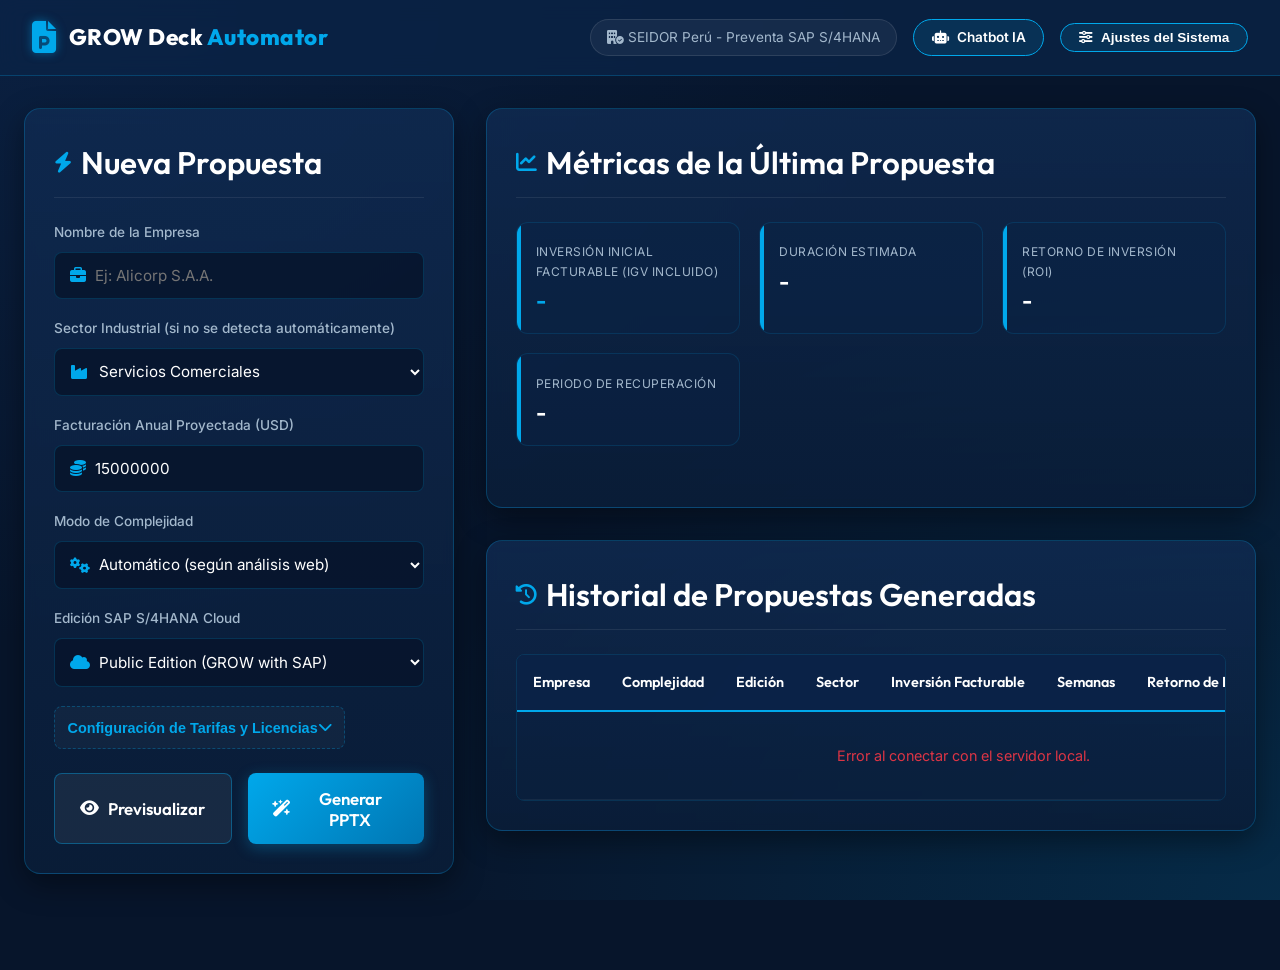
==== commit 56140651: "fix: auditoría final - datos del cliente, robustez, accesibilidad y avisos comerciales DATOS DE CARA" ====
--- a/templates/index.html
+++ b/templates/index.html
@@ -25,7 +25,7 @@
                 <div class="spinner"></div>
                 <div class="spinner-inner-icon"><i class="fa-solid fa-cloud-arrow-down"></i></div>
             </div>
-            <div class="loading-text" id="loadingText">Scraping e Investigando en la Web...</div>
+            <div class="loading-text" id="loadingText">Investigando la huella digital de la empresa...</div>
             
             <div class="progress-bar-container">
                 <div class="progress-bar-fill" id="progressBarFill"></div>
@@ -34,7 +34,7 @@
             <div class="loading-steps" id="loadingStepsContainer">
                 <div class="loading-step active" id="step1">
                     <i class="fa-solid fa-magnifying-glass step-icon"></i>
-                    <span>Investigando huella digital (Scraping)</span>
+                    <span>Analizando presencia web de la empresa</span>
                 </div>
                 <div class="loading-step" id="step2">
                     <i class="fa-solid fa-gears step-icon"></i>
@@ -58,7 +58,7 @@
             <button class="hamburger-btn" id="hamburgerBtn" title="Menú de Navegación">
                 <i class="fa-solid fa-bars"></i>
             </button>
-            <a href="#" class="nav-logo">
+            <a href="/" class="nav-logo">
                 <i class="fa-solid fa-file-powerpoint"></i>
                 <span>GROW Deck <span class="highlight">Automator</span></span>
             </a>
@@ -92,12 +92,12 @@
                         <label for="companyName">Nombre de la Empresa</label>
                         <div class="input-group">
                             <i class="fa-solid fa-briefcase"></i>
-                            <input type="text" id="companyName" class="form-control" placeholder="Ej: Alicorp S.A.A." required>
+                            <input type="text" id="companyName" class="form-control" maxlength="200" autocomplete="organization" placeholder="Ej: Alicorp S.A.A." required>
                         </div>
                     </div>
                     
                     <div class="form-group">
-                        <label for="companySector">Sector Industrial (Fallback)</label>
+                        <label for="companySector">Sector Industrial (si no se detecta automáticamente)</label>
                         <div class="input-group">
                             <i class="fa-solid fa-industry"></i>
                             <select id="companySector" class="form-control" required>
@@ -115,7 +115,7 @@
                         <label for="annualRevenue">Facturación Anual Proyectada (USD)</label>
                         <div class="input-group">
                             <i class="fa-solid fa-coins"></i>
-                            <input type="number" id="annualRevenue" class="form-control" value="15000000" min="1000000">
+                            <input type="number" id="annualRevenue" class="form-control" value="15000000" min="1" step="1000" required autocomplete="off">
                         </div>
                     </div>
                     
@@ -124,9 +124,9 @@
                         <div class="input-group">
                             <i class="fa-solid fa-gears"></i>
                             <select id="complexityMode" class="form-control">
-                                <option value="auto">Automático (Scraper determina)</option>
-                                <option value="alta">Forzar Complejidad Alta (12 Slides)</option>
-                                <option value="media">Forzar Complejidad Media (11 Slides)</option>
+                                <option value="auto">Automático (según análisis web)</option>
+                                <option value="alta">Forzar Complejidad Alta (incluye CO y PS)</option>
+                                <option value="media">Forzar Complejidad Media (sin CO ni PS)</option>
                             </select>
                         </div>
                     </div>
@@ -143,24 +143,24 @@
                     </div>
                     
                     <!-- Advanced Pricing Config Accordion -->
-                    <div class="accordion-header" id="configToggle">
+                    <button type="button" class="accordion-header" id="configToggle" aria-expanded="false" aria-controls="configContent">
                         <span>Configuración de Tarifas y Licencias</span>
                         <i class="fa-solid fa-chevron-down" id="configArrow"></i>
-                    </div>
+                    </button>
                     
                     <div class="accordion-content" id="configContent">
                         <div class="form-group">
                             <label for="consultingRate">Tarifa de Consultoría ($/Hora)</label>
                             <div class="input-group">
                                 <i class="fa-solid fa-clock"></i>
-                                <input type="number" id="consultingRate" class="form-control" value="60">
+                                <input type="number" id="consultingRate" class="form-control" value="60" min="10" max="1000" step="0.01" required autocomplete="off">
                             </div>
                         </div>
                         <div class="form-group">
                             <label for="supportPercentage">AMS - Soporte Post Go-Live (% de Impl.)</label>
                             <div class="input-group">
                                 <i class="fa-solid fa-headset"></i>
-                                <input type="number" id="supportPercentage" class="form-control" value="15">
+                                <input type="number" id="supportPercentage" class="form-control" value="15" min="0" max="100" step="0.1" required autocomplete="off">
                             </div>
                         </div>
                         
@@ -219,7 +219,7 @@
                 
                 <div class="stats-grid">
                     <div class="stat-card">
-                        <div class="stat-label">Inversión Inicial Facturable (IGV Inc)</div>
+                        <div class="stat-label">Inversión Inicial Facturable (IGV incluido)</div>
                         <div class="stat-value stat-highlight" id="dashboardInvestment">-</div>
                     </div>
                     <div class="stat-card">
@@ -227,16 +227,22 @@
                         <div class="stat-value" id="dashboardWeeks">-</div>
                     </div>
                     <div class="stat-card">
-                        <div class="stat-label">Retorno de Inversión (ROI)</div>
+                        <div class="stat-label" data-roi-label>Retorno de Inversión (ROI)</div>
                         <div class="stat-value" id="dashboardRoi">-</div>
                     </div>
                     <div class="stat-card">
-                        <div class="stat-label">Período de Recupero</div>
+                        <div class="stat-label">Periodo de Recuperación</div>
                         <div class="stat-value" id="dashboardPayback">-</div>
                     </div>
                 </div>
             </div>
             
+            <!-- Advertencias comerciales internas (no se imprimen en el PPTX) -->
+            <div class="advisory-box" id="advisoryBox" style="display: none;" role="alert">
+                <h4><i class="fa-solid fa-triangle-exclamation"></i> Revisar antes de presentar al cliente</h4>
+                <ul id="advisoryList"></ul>
+            </div>
+
             <!-- Real-Time Slide Mockup Preview Deck -->
             <div class="card" id="previewCard" style="display: none;">
                 <div class="card-title">
@@ -268,18 +274,18 @@
                     <h2>Historial de Propuestas Generadas</h2>
                 </div>
                 
-                <div class="table-responsive">
+                <div class="table-responsive" tabindex="0" role="region" aria-label="Historial de propuestas generadas">
                     <table>
                         <thead>
                             <tr>
-                                <th>Empresa</th>
-                                <th>Complejidad</th>
-                                <th>Edición</th>
-                                <th>Sector</th>
-                                <th>Inversión Facturable</th>
-                                <th>Semanas</th>
-                                <th>ROI</th>
-                                <th>Acción</th>
+                                <th scope="col">Empresa</th>
+                                <th scope="col">Complejidad</th>
+                                <th scope="col">Edición</th>
+                                <th scope="col">Sector</th>
+                                <th scope="col">Inversión Facturable</th>
+                                <th scope="col">Semanas</th>
+                                <th scope="col" data-roi-label>Retorno de Inversión (ROI)</th>
+                                <th scope="col">Acción</th>
                             </tr>
                         </thead>
                         <tbody id="historyTableBody">
@@ -297,18 +303,19 @@
     </div>
 
     <!-- Modal Ajustes del Sistema -->
-    <div class="modal" id="settingsModal">
+    <div class="modal" id="settingsModal" role="dialog" aria-modal="true" aria-labelledby="settingsTitle" aria-hidden="true">
         <div class="modal-content">
             <div class="modal-header">
-                <h3><i class="fa-solid fa-sliders"></i> Ajustes del Sistema (Tarifas Globales)</h3>
-                <button class="modal-close" id="closeSettingsModalBtn">&times;</button>
+                <h3 id="settingsTitle"><i class="fa-solid fa-sliders"></i> Ajustes del Sistema (Tarifas Globales)</h3>
+                <button class="modal-close" id="closeSettingsModalBtn" aria-label="Cerrar ajustes">&times;</button>
             </div>
+            <div class="advisory-box" id="settingsError" style="display: none;" role="alert"></div>
             <form id="settingsForm">
                 <div class="form-group">
                     <label for="sysConsultingRate">Tarifa Hora Consultor Base (USD)</label>
                     <div class="input-group">
                         <i class="fa-solid fa-clock"></i>
-                        <input type="number" id="sysConsultingRate" class="form-control" step="0.01" min="1" required>
+                        <input type="number" id="sysConsultingRate" class="form-control" step="0.01" min="10" max="1000" required>
                     </div>
                 </div>
                 <div class="form-group">
@@ -322,14 +329,14 @@
                     <label for="sysSaasMargin">Margen Recargo Licencias SaaS (como fracción, ej: 0.20)</label>
                     <div class="input-group">
                         <i class="fa-solid fa-percent"></i>
-                        <input type="number" id="sysSaasMargin" class="form-control" step="0.01" min="0" max="1" required>
+                        <input type="number" id="sysSaasMargin" class="form-control" step="0.01" min="0" max="2" required>
                     </div>
                 </div>
                 <div class="form-group">
                     <label for="sysRoiYears">Años ROI de Proyección (ej: 5)</label>
                     <div class="input-group">
                         <i class="fa-solid fa-calendar-days"></i>
-                        <input type="number" id="sysRoiYears" class="form-control" step="1" min="1" required>
+                        <input type="number" id="sysRoiYears" class="form-control" step="1" min="1" max="20" required>
                     </div>
                 </div>
                 <!-- Parámetros de localización peruana adicionales -->
@@ -337,14 +344,21 @@
                     <label for="sysIgvFactor">Factor IGV Local (ej: 0.18)</label>
                     <div class="input-group">
                         <i class="fa-solid fa-calculator"></i>
-                        <input type="number" id="sysIgvFactor" class="form-control" step="0.01" min="0" max="1" required>
+                        <input type="number" id="sysIgvFactor" class="form-control" step="0.01" min="0" max="0.5" required>
                     </div>
                 </div>
                 <div class="form-group">
                     <label for="sysExchangeRate">Tipo de Cambio USD a PEN (ej: 3.78)</label>
                     <div class="input-group">
                         <i class="fa-solid fa-money-bill-transfer"></i>
-                        <input type="number" id="sysExchangeRate" class="form-control" step="0.001" min="1" required>
+                        <input type="number" id="sysExchangeRate" class="form-control" step="0.001" min="1" max="10" required>
+                    </div>
+                </div>
+                <div class="form-group">
+                    <label for="sysSavingsFactor">Factor de Ahorro Anual sobre Facturación (ej: 0.015 = 1.5%)</label>
+                    <div class="input-group">
+                        <i class="fa-solid fa-piggy-bank"></i>
+                        <input type="number" id="sysSavingsFactor" class="form-control" step="0.001" min="0.001" max="0.5" required>
                     </div>
                 </div>
                 <div class="modal-footer">
@@ -381,13 +395,10 @@
         const configArrow = document.getElementById('configArrow');
         
         configToggle.addEventListener('click', () => {
-            if (configContent.style.display === 'block') {
-                configContent.style.display = 'none';
-                configArrow.className = 'fa-solid fa-chevron-down';
-            } else {
-                configContent.style.display = 'block';
-                configArrow.className = 'fa-solid fa-chevron-up';
-            }
+            const abierto = configContent.style.display === 'block';
+            configContent.style.display = abierto ? 'none' : 'block';
+            configArrow.className = abierto ? 'fa-solid fa-chevron-down' : 'fa-solid fa-chevron-up';
+            configToggle.setAttribute('aria-expanded', String(!abierto));
         });
 
         // Modal de Ajustes
@@ -397,42 +408,102 @@
         const cancelSettingsBtn = document.getElementById('cancelSettingsBtn');
         const settingsForm = document.getElementById('settingsForm');
 
-        function loadSystemConfig() {
-            fetch('/api/config', { headers: authHeaders() })
-                .then(res => res.json())
-                .then(data => {
+        // anosRoi se usa para etiquetar el ROI con su horizonte real (es configurable).
+        let anosRoi = 5;
+
+        /**
+         * Carga la configuración comercial.
+         * syncProposalFields: solo en la carga inicial y tras guardar cambios.
+         * Al abrir el modal NO debe sincronizarse, porque sobreescribía en
+         * silencio la tarifa que el usuario había puesto para esa propuesta.
+         */
+        function loadSystemConfig(syncProposalFields = false) {
+            const aviso = document.getElementById('settingsError');
+            return fetch('/api/config', { headers: authHeaders() })
+                .then(res => res.json().then(data => ({ ok: res.ok, status: res.status, data })))
+                .then(({ ok, status, data }) => {
+                    if (!ok || data.error) {
+                        throw new Error(data.error || `El servidor respondió ${status}.`);
+                    }
+                    if (aviso) aviso.style.display = 'none';
+
+                    const set = (id, value) => {
+                        const el = document.getElementById(id);
+                        if (el && value !== undefined && value !== null) el.value = value;
+                    };
+
                     if (data.tarifa_hora_consultor) {
-                        document.getElementById('sysConsultingRate').value = data.tarifa_hora_consultor.valor;
-                        document.getElementById('consultingRate').value = data.tarifa_hora_consultor.valor;
+                        set('sysConsultingRate', data.tarifa_hora_consultor.valor);
+                        if (syncProposalFields) set('consultingRate', data.tarifa_hora_consultor.valor);
                     }
                     if (data.porcentaje_ams) {
-                        document.getElementById('sysSupportPercentage').value = data.porcentaje_ams.valor;
-                        document.getElementById('supportPercentage').value = Math.round(data.porcentaje_ams.valor * 100);
-                    }
-                    if (data.margen_saas) {
-                        document.getElementById('sysSaasMargin').value = data.margen_saas.valor;
-                    }
+                        set('sysSupportPercentage', data.porcentaje_ams.valor);
+                        // toFixed(1) en vez de Math.round: con 0.155 se mostraba 16
+                        // y la propuesta se generaba con 16% en lugar de 15,5%.
+                        if (syncProposalFields) {
+                            set('supportPercentage', (Number(data.porcentaje_ams.valor) * 100).toFixed(1));
+                        }
+                    }
+                    if (data.margen_saas) set('sysSaasMargin', data.margen_saas.valor);
                     if (data.anos_roi) {
-                        document.getElementById('sysRoiYears').value = data.anos_roi.valor;
-                    }
-                    if (data.factor_igv) {
-                        document.getElementById('sysIgvFactor').value = data.factor_igv.valor;
-                    }
-                    if (data.tipo_cambio_pen) {
-                        document.getElementById('sysExchangeRate').value = data.tipo_cambio_pen.valor;
-                    }
+                        set('sysRoiYears', data.anos_roi.valor);
+                        anosRoi = Number(data.anos_roi.valor) || 5;
+                        actualizarEtiquetasRoi();
+                    }
+                    if (data.factor_igv) set('sysIgvFactor', data.factor_igv.valor);
+                    if (data.tipo_cambio_pen) set('sysExchangeRate', data.tipo_cambio_pen.valor);
+                    if (data.factor_ahorro) set('sysSavingsFactor', data.factor_ahorro.valor);
                 })
-                .catch(err => console.error("Error al cargar configuración:", err));
+                .catch(err => {
+                clearTimeout(timeoutId);
+                if (err && err.name === 'AbortError') {
+                    clearInterval(interval);
+                    overlay.style.display = 'none';
+                    submitBtn.disabled = false;
+                    previewBtn.disabled = false;
+                    alert('La operación tardó más de 3 minutos y se canceló. Verifica que el archivo Excel del estimador no esté abierto y vuelve a intentarlo.');
+                    return;
+                }
+                    // Antes esto solo iba a la consola: el modal se abría con los
+                    // 6 campos vacíos y required, sin poder guardar ni saber por qué.
+                    console.error('[config]', err);
+                    if (aviso) {
+                        aviso.textContent = 'No se pudieron cargar los ajustes: ' + err.message;
+                        aviso.style.display = 'block';
+                    }
+                });
         }
 
+        // El valor mostrado es roi_five_years, pero el horizonte es configurable:
+        // etiquetarlo evita que el comercial presente un ROI a 3 años como si
+        // fuera a 5 (o al revés) delante del cliente.
+        function actualizarEtiquetasRoi() {
+            document.querySelectorAll('[data-roi-label]').forEach(el => {
+                el.textContent = `Retorno de Inversión (ROI a ${anosRoi} años)`;
+            });
+        }
+
         openSettingsBtn.addEventListener('click', () => {
-            loadSystemConfig();
+            loadSystemConfig(false);
             settingsModal.style.display = 'flex';
+            settingsModal.setAttribute('aria-hidden', 'false');
+            document.getElementById('sysConsultingRate')?.focus();
         });
 
-        const closeModal = () => { settingsModal.style.display = 'none'; };
+        const closeModal = () => {
+            settingsModal.style.display = 'none';
+            settingsModal.setAttribute('aria-hidden', 'true');
+            openSettingsBtn.focus();
+        };
         closeSettingsModalBtn.addEventListener('click', closeModal);
         cancelSettingsBtn.addEventListener('click', closeModal);
+        // Cerrar con Escape y con clic en el fondo (chatbot.html ya lo hacía).
+        settingsModal.addEventListener('click', (e) => {
+            if (e.target === settingsModal) closeModal();
+        });
+        document.addEventListener('keydown', (e) => {
+            if (e.key === 'Escape' && settingsModal.style.display === 'flex') closeModal();
+        });
 
         settingsForm.addEventListener('submit', (e) => {
             e.preventDefault();
@@ -442,7 +513,8 @@
                 margen_saas: document.getElementById('sysSaasMargin').value,
                 anos_roi: document.getElementById('sysRoiYears').value,
                 factor_igv: document.getElementById('sysIgvFactor').value,
-                tipo_cambio_pen: document.getElementById('sysExchangeRate').value
+                tipo_cambio_pen: document.getElementById('sysExchangeRate').value,
+                factor_ahorro: document.getElementById('sysSavingsFactor').value
             };
 
             fetch('/api/config', {
@@ -457,7 +529,7 @@
                 } else {
                     alert(data.message || "Configuración guardada correctamente.");
                     closeModal();
-                    loadSystemConfig();
+                    loadSystemConfig(true);
                 }
             })
             .catch(err => {
@@ -473,6 +545,9 @@
             fetch('/api/proposals', { headers: authHeaders() })
                 .then(res => res.json())
                 .then(data => {
+                    if (!Array.isArray(data)) {
+                        throw new Error(data && data.error ? data.error : 'Respuesta inesperada del servidor.');
+                    }
                     const tbody = document.getElementById('historyTableBody');
                     tbody.innerHTML = '';
                     proposalsCache = data;
@@ -490,12 +565,19 @@
                     
                     // Prepopulate dashboard with the most recent proposal
                     const latest = data[0];
-                    let displayInvestment = '$ ' + latest.total_investment.toLocaleString('en-US', {minimumFractionDigits: 2, maximumFractionDigits: 2});
+                    // Un total_investment nulo (fila antigua o generación interrumpida)
+                    // lanzaba TypeError y hacía perder TODO el historial mostrando un
+                    // "error de conexión" falso aunque el servidor hubiera respondido bien.
+                    const fmtMoneda = (v) => v == null
+                        ? '—'
+                        : '$ ' + Number(v).toLocaleString('en-US', { minimumFractionDigits: 2, maximumFractionDigits: 2 });
+                    const fmtNum = (v, sufijo) => v == null ? '—' : v + sufijo;
+                    let displayInvestment = fmtMoneda(latest.total_investment);
                     
                     // Cargar visualización bimoneda del dashboard de forma interactiva si existe en el preview JSON
-                    if (latest.preview_json && latest.preview_json.length > 0) {
-                        const econSlide = latest.preview_json.find(s => s.title.includes("Propuesta Económica"));
-                        if (econSlide && econSlide.bullets && econSlide.bullets.length > 2) {
+                    if (Array.isArray(latest.preview_json) && latest.preview_json.length > 0) {
+                        const econSlide = latest.preview_json.find(s => typeof s?.title === 'string' && s.title.includes("Propuesta Económica"));
+                        if (econSlide && Array.isArray(econSlide.bullets)) {
                             const facturableBullet = econSlide.bullets.find(b => b.includes("Facturable"));
                             if (facturableBullet) {
                                 const parts = facturableBullet.split("Facturable: ");
@@ -514,9 +596,9 @@
                     }
                     
                     document.getElementById('dashboardInvestment').innerHTML = displayInvestment;
-                    document.getElementById('dashboardWeeks').innerText = latest.total_weeks + ' Semanas';
-                    document.getElementById('dashboardRoi').innerText = latest.roi_five_years + ' %';
-                    document.getElementById('dashboardPayback').innerText = latest.payback_period + ' Años';
+                    document.getElementById('dashboardWeeks').innerText = fmtNum(latest.total_weeks, ' Semanas');
+                    document.getElementById('dashboardRoi').innerText = fmtNum(latest.roi_five_years, ' %');
+                    document.getElementById('dashboardPayback').innerText = fmtNum(latest.payback_period, ' Años');
                     
                     data.forEach(prop => {
                         const tr = document.createElement('tr');
@@ -526,8 +608,8 @@
                             : `<span class="badge badge-media">Media</span>`;
 
                         const editionBadge = prop.edition === 'Private'
-                            ? `<span class="badge badge-alta" title="RISE with SAP">Private</span>`
-                            : `<span class="badge badge-media" title="GROW with SAP">Public</span>`;
+                            ? `<span class="badge badge-private" title="RISE with SAP">Private</span>`
+                            : `<span class="badge badge-public" title="GROW with SAP">Public</span>`;
 
                         let tableInvStr = '$ ' + prop.total_investment.toLocaleString('en-US', {maximumFractionDigits: 0});
                         
@@ -549,7 +631,7 @@
                         const safeSector = escapeHtml(prop.sector || '-');
                         tr.innerHTML = `
                             <td>
-                                <a href="#" onclick="event.preventDefault(); viewHistoricalPreview(${prop.id})" style="color: white; text-decoration: underline; font-weight: bold;" title="Click para previsualizar">
+                                <a href="#" onclick="event.preventDefault(); viewHistoricalPreview(${prop.id})" style="color: white; text-decoration: underline; font-weight: bold;" title="Haz clic para previsualizar">
                                     ${safeName}
                                 </a>
                             </td>
@@ -608,9 +690,37 @@
 
         // Form Submit & Preview Actions
         const form = document.getElementById('proposalForm');
+
+        /**
+         * Muestra las advertencias del motor financiero (ROI negativo, payback
+         * fuera del horizonte). Son para el consultor: nunca van al PPTX del
+         * cliente, pero evitan enviar una propuesta imposible de defender.
+         */
+        function mostrarAdvertencias(avisos) {
+            const box = document.getElementById('advisoryBox');
+            const list = document.getElementById('advisoryList');
+            if (!box || !list) return;
+            list.innerHTML = '';
+            if (!Array.isArray(avisos) || avisos.length === 0) {
+                box.style.display = 'none';
+                return;
+            }
+            avisos.forEach(a => {
+                const li = document.createElement('li');
+                li.textContent = a;
+                list.appendChild(li);
+            });
+            box.style.display = 'block';
+        }
         const previewBtn = document.getElementById('previewBtn');
 
         const runPreviewOrGenerate = (isGenerate) => {
+            // "Previsualizar" es type="button", así que no disparaba la validación
+            // nativa: los min/max de los campos numéricos solo se comprobaban al
+            // generar. reportValidity() cubre ambos caminos y muestra los globos
+            // del navegador junto al campo, en vez de un error 400 del servidor.
+            if (!form.reportValidity()) return;
+
             const companyName = document.getElementById('companyName').value.trim();
             if (!companyName) {
                 alert("Por favor, ingrese el nombre de la empresa.");
@@ -707,13 +817,19 @@
             };
             
             const endpoint = isGenerate ? '/api/generate' : '/api/preview';
-            
+
+            // Sin timeout, si el scraping o la generación se colgaban el overlay
+            // bloqueaba la pantalla indefinidamente y la única salida era recargar.
+            const controller = new AbortController();
+            const timeoutId = setTimeout(() => controller.abort(), 180000);
+
             fetch(endpoint, {
                 method: 'POST',
                 headers: Object.assign({ 'Content-Type': 'application/json' }, authHeaders()),
-                body: JSON.stringify(payload)
+                body: JSON.stringify(payload),
+                signal: controller.signal
             })
-            .then(res => res.json())
+            .then(res => { clearTimeout(timeoutId); return res.json(); })
             .then(data => {
                 clearInterval(interval);
                 
@@ -736,15 +852,16 @@
                     if (data.error) {
                         alert("Error: " + data.error);
                     } else {
-                        // Renderizar previsualización estructurada
-                        renderPreviewDeck(data.slides_preview);
-                        
-                        if (isGenerate) {
-                            fetchHistory();
-                            form.reset();
-                            loadSystemConfig();
-                            document.getElementById('configContent').style.display = 'none';
-                            document.getElementById('configArrow').className = 'fa-solid fa-chevron-down';
+                        // El historial primero: si el render del preview fallaba,
+                        // la propuesta ya generada no aparecía en la tabla y
+                        // parecía que había fallado.
+                        if (isGenerate) fetchHistory();
+                        mostrarAdvertencias(data.advertencias);
+                        try {
+                            renderPreviewDeck(data.slides_preview);
+                        } catch (e) {
+                            console.error('[preview]', e);
+                            alert('La propuesta se generó correctamente, pero no se pudo mostrar la previsualización.');
                         }
                     }
                 }, 500);
--- a/static/style.css
+++ b/static/style.css
@@ -143,6 +143,14 @@
     gap: 2rem;
 }
 
+/* Los items de grid tienen min-width:auto por defecto, así que la columna 1fr
+   no podía encogerse por debajo del min-content de la fila de métricas y de la
+   tabla de 8 columnas: eso desbordaba .container y generaba scroll horizontal
+   de TODA la página (arrastrando el nav sticky). */
+.container > * {
+    min-width: 0;
+}
+
 /* Glass Cards */
 .card {
     background: var(--gradient-card);
@@ -370,7 +378,21 @@
     border-bottom: 1px solid rgba(255, 255, 255, 0.05);
     color: var(--color-text-muted);
     background-color: rgba(11, 35, 71, 0.2);
-    white-space: nowrap;
+}
+
+/* Sin nowrap en las celdas: con 8 columnas (Empresa, Complejidad, Edición,
+   Sector, Inversión bimoneda, Semanas, ROI, Acción) el ancho mínimo superaba
+   los 1100px y forzaba scroll interno en todas las pantallas de portátil. */
+td:first-child {
+    min-width: 9rem;
+}
+
+td .cell-secondary {
+    display: block;
+    font-size: 0.78rem;
+    color: var(--color-text-muted);
+    opacity: 0.85;
+    margin-top: 0.15rem;
 }
 
 tr:hover td {
@@ -384,6 +406,20 @@
     border-radius: 4px;
     font-size: 0.75rem;
     font-weight: 600;
+}
+
+/* Edición SAP: son dos productos (GROW vs RISE), no niveles de riesgo, así que
+   NO reutilizan los colores rojo/ámbar de la columna Complejidad. */
+.badge-public {
+    background: rgba(0, 168, 235, 0.15);
+    border: 1px solid var(--color-secondary);
+    color: #9adcff;
+}
+
+.badge-private {
+    background: rgba(126, 87, 194, 0.18);
+    border: 1px solid #9575cd;
+    color: #d1c4e9;
 }
 
 .badge-alta {
@@ -689,11 +725,11 @@
 
 /* Desktop / Large Screen (> 1024px) */
 @media (min-width: 1025px) {
-    .container {
-        grid-template-columns: 430px 1fr;
-    }
+    /* auto-fit en lugar de repeat(4, 1fr) rígido: con 4 columnas fijas el
+       min-content de las métricas bimoneda (~690px) excedía la columna
+       disponible en portátiles y desbordaba el layout. */
     .stats-grid {
-        grid-template-columns: repeat(4, 1fr); /* 4 Columnas para las métricas */
+        grid-template-columns: repeat(auto-fit, minmax(200px, 1fr));
     }
 }
 
@@ -817,3 +853,94 @@
         font-size: 0.7rem;
     }
 }
+
+/* =========================================================================
+   ACCESIBILIDAD Y UTILIDADES COMPARTIDAS (usadas por index.html y chatbot.html)
+   ========================================================================= */
+
+/* Texto solo para lectores de pantalla */
+.sr-only {
+    position: absolute;
+    width: 1px;
+    height: 1px;
+    padding: 0;
+    margin: -1px;
+    overflow: hidden;
+    clip-path: inset(50%);
+    white-space: nowrap;
+    border: 0;
+}
+
+/* Foco visible en TODOS los controles: antes solo .form-control tenía estilo de
+   foco, así que navegar con teclado por los botones era prácticamente a ciegas
+   sobre el fondo oscuro. */
+:where(a, button, [tabindex], input, select, textarea):focus-visible {
+    outline: 2px solid var(--color-secondary);
+    outline-offset: 2px;
+    border-radius: 4px;
+}
+
+/* Enlace "Volver al Inicio" del chatbot: la clase .btn-back se usaba en el HTML
+   pero no estaba definida en ninguna hoja, así que se renderizaba sin estilo. */
+.btn-back {
+    display: inline-flex;
+    align-items: center;
+    gap: 0.4rem;
+    padding: 0.5rem 1rem;
+    border-radius: 8px;
+    border: 1px solid rgba(0, 168, 235, 0.35);
+    background: rgba(0, 168, 235, 0.08);
+    color: var(--color-text-bright);
+    font-size: 0.85rem;
+    text-decoration: none;
+    transition: background var(--transition-speed), border-color var(--transition-speed);
+}
+
+.btn-back:hover {
+    background: rgba(0, 168, 235, 0.18);
+    border-color: var(--color-secondary);
+}
+
+/* Avisos comerciales del motor financiero (ROI negativo, payback fuera de
+   horizonte). Son internos para el consultor: nunca se imprimen en el PPTX. */
+.advisory-box {
+    margin-top: 1rem;
+    padding: 0.9rem 1.1rem;
+    border-radius: 10px;
+    border: 1px solid #eccc68;
+    border-left-width: 4px;
+    background: rgba(236, 204, 104, 0.10);
+}
+
+.advisory-box h4 {
+    margin: 0 0 0.5rem;
+    font-size: 0.9rem;
+    color: #ffe08a;
+    font-family: var(--font-heading);
+}
+
+.advisory-box ul {
+    margin: 0;
+    padding-left: 1.2rem;
+}
+
+.advisory-box li {
+    font-size: 0.85rem;
+    line-height: 1.5;
+    color: var(--color-text-muted);
+    margin-bottom: 0.35rem;
+}
+
+/* Respeta la preferencia del sistema de movimiento reducido (el icono flotante
+   del chatbot animaba indefinidamente). Único caso donde !important se
+   justifica: debe ganar a cualquier animación declarada después. */
+@media (prefers-reduced-motion: reduce) {
+    *,
+    *::before,
+    *::after {
+        animation-duration: 0.01ms !important;
+        animation-iteration-count: 1 !important;
+        transition-duration: 0.01ms !important;
+        scroll-behavior: auto !important;
+    }
+}
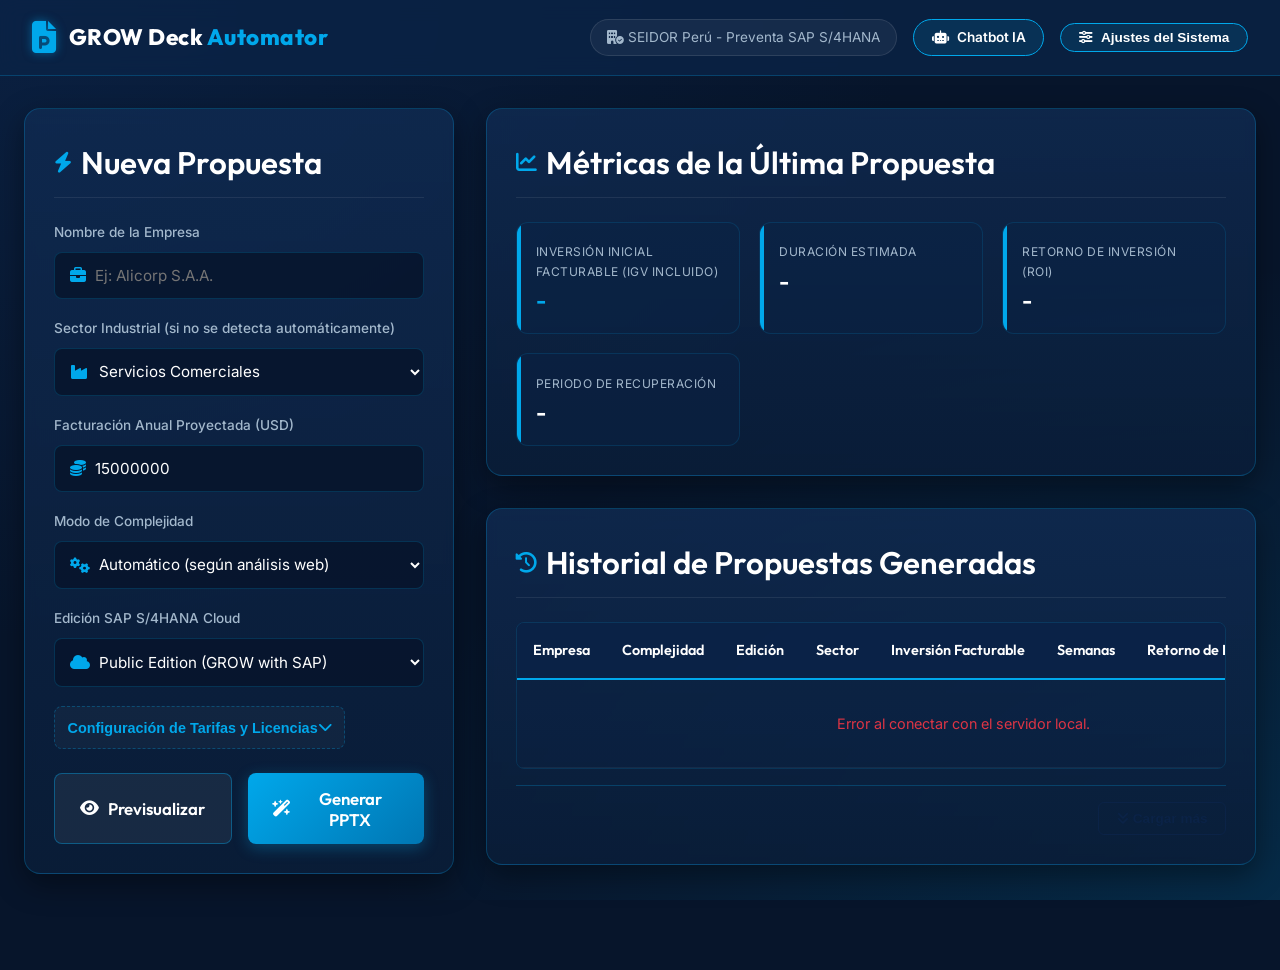
==== commit e862b9b4: "fix: cierre de auditoría final - auth completa, paginación y aislamiento de tests Seguridad (cuatro " ====
--- a/templates/index.html
+++ b/templates/index.html
@@ -4,6 +4,9 @@
     <meta charset="UTF-8">
     <meta name="viewport" content="width=device-width, initial-scale=1.0">
     <title>Grow Deck Automator - SEIDOR Perú</title>
+    <link rel="icon" href="data:image/svg+xml,%3Csvg xmlns='http://www.w3.org/2000/svg' viewBox='0 0 32 32'%3E%3Crect width='32' height='32' rx='6' fill='%2307152B'/%3E%3Ctext x='16' y='22' font-family='Arial,sans-serif' font-size='16' font-weight='bold' fill='%2300A8EB' text-anchor='middle'%3ES%3C/text%3E%3C/svg%3E">
+    <meta name="theme-color" content="#07152B">
+    <meta name="description" content="Generador de propuestas comerciales SAP S/4HANA Cloud para SEIDOR Perú.">
     <!-- Google Fonts -->
     <link rel="preconnect" href="https://fonts.googleapis.com">
     <link rel="preconnect" href="https://fonts.gstatic.com" crossorigin>
@@ -12,6 +15,7 @@
     <link rel="stylesheet" href="https://cdnjs.cloudflare.com/ajax/libs/font-awesome/6.4.0/css/all.min.css">
     
     <link rel="stylesheet" href="/static/style.css">
+    <script src="/static/common.js"></script>
 </head>
 <body>
 
@@ -54,8 +58,8 @@
 
     <!-- Navigation Header -->
     <nav>
-        <div style="display: flex; align-items: center; gap: 0.8rem;">
-            <button class="hamburger-btn" id="hamburgerBtn" title="Menú de Navegación">
+        <div class="nav-brand-group">
+            <button class="hamburger-btn" id="hamburgerBtn" title="Menú de Navegación" aria-label="Abrir menú de nueva propuesta" aria-expanded="false" aria-controls="formSidebar">
                 <i class="fa-solid fa-bars"></i>
             </button>
             <a href="/" class="nav-logo">
@@ -67,7 +71,7 @@
             <div class="nav-badge">
                 <i class="fa-solid fa-building-circle-check"></i> SEIDOR Perú - Preventa SAP S/4HANA
             </div>
-            <a href="/chatbot" class="btn-settings" style="text-decoration: none;" title="Chatbot IA para generar propuestas">
+            <a href="/chatbot" class="btn-settings btn-settings--link" title="Chatbot IA para generar propuestas">
                 <i class="fa-solid fa-robot"></i> Chatbot IA
             </a>
             <button class="btn-settings" id="openSettingsBtn" title="Ajustes de Configuración Comercial">
@@ -79,8 +83,9 @@
     <!-- Main Workspace Container -->
     <div class="container">
         
-        <!-- Left Column: Input Form -->
-        <div>
+        <!-- Left Column: Input Form (en móvil actúa como cajón deslizante) -->
+        <div class="form-sidebar" id="formSidebar">
+            <button type="button" class="drawer-close" id="drawerCloseBtn" aria-label="Cerrar menú">&times;</button>
             <div class="card">
                 <div class="card-title">
                     <i class="fa-solid fa-bolt"></i>
@@ -164,40 +169,40 @@
                             </div>
                         </div>
                         
-                        <div style="font-size: 0.8rem; margin: 0.8rem 0; color: var(--color-secondary); font-weight:600;">
+                        <div class="form-subtitle">
                             Licencias Anuales SaaS por Módulo (USD):
                         </div>
                         
-                        <div style="display: grid; grid-template-columns: 1fr 1fr; gap: 0.8rem;">
+                        <div class="grid-2col">
                             <div class="form-group">
                                 <label for="licFI">FI (Finanzas)</label>
-                                <input type="number" id="licFI" class="form-control" style="padding-left: 0.8rem;" value="20000">
+                                <input type="number" id="licFI" class="form-control form-control--no-icon" value="20000">
                             </div>
                             <div class="form-group">
                                 <label for="licCO">CO (Controlling)</label>
-                                <input type="number" id="licCO" class="form-control" style="padding-left: 0.8rem;" value="15000">
+                                <input type="number" id="licCO" class="form-control form-control--no-icon" value="15000">
                             </div>
                             <div class="form-group">
                                 <label for="licMM">MM (Materiales)</label>
-                                <input type="number" id="licMM" class="form-control" style="padding-left: 0.8rem;" value="15000">
+                                <input type="number" id="licMM" class="form-control form-control--no-icon" value="15000">
                             </div>
                             <div class="form-group">
                                 <label for="licSD">SD (Ventas)</label>
-                                <input type="number" id="licSD" class="form-control" style="padding-left: 0.8rem;" value="15000">
+                                <input type="number" id="licSD" class="form-control form-control--no-icon" value="15000">
                             </div>
                             <div class="form-group">
                                 <label for="licPP">PP (Producción)</label>
-                                <input type="number" id="licPP" class="form-control" style="padding-left: 0.8rem;" value="20000">
+                                <input type="number" id="licPP" class="form-control form-control--no-icon" value="20000">
                             </div>
                             <div class="form-group">
                                 <label for="licPS">PS (Proyectos)</label>
-                                <input type="number" id="licPS" class="form-control" style="padding-left: 0.8rem;" value="15000">
+                                <input type="number" id="licPS" class="form-control form-control--no-icon" value="15000">
                             </div>
                         </div>
                     </div>
                     
-                    <div style="display: flex; gap: 1rem; margin-top: 1.5rem;">
-                        <button type="button" class="btn" style="background: rgba(255,255,255,0.06); border: 1px solid rgba(0, 168, 235, 0.4); box-shadow: none;" id="previewBtn">
+                    <div class="form-actions">
+                        <button type="button" class="btn btn-outline" id="previewBtn">
                             <i class="fa-solid fa-eye"></i> Previsualizar
                         </button>
                         <button type="submit" class="btn" id="submitBtn">
@@ -250,19 +255,19 @@
                     <h2>Previsualización Estructural del Pitch Deck</h2>
                 </div>
                 
-                <div style="display: flex; gap: 0.5rem; overflow-x: auto; padding-bottom: 0.8rem; margin-bottom: 1.2rem; border-bottom: 1px solid rgba(255, 255, 255, 0.08);" id="previewTabs">
+                <div class="preview-tabs" id="previewTabs" role="tablist" aria-label="Diapositivas de la propuesta">
                     <!-- Tabs will be rendered here dynamically -->
                 </div>
                 
                 <!-- The mock slide container -->
-                <div style="background: linear-gradient(135deg, #0B2347 0%, #07152B 100%); border: 1.5px solid var(--color-secondary); border-radius: 12px; padding: 2rem; min-height: 270px; position: relative; box-shadow: inset 0 0 20px rgba(0, 168, 235, 0.15);" id="slideMockup">
-                    <h3 style="color: white; font-family: var(--font-heading); font-size: 1.4rem; margin-bottom: 0.4rem;" id="mockTitle">Título de la Lámina</h3>
-                    <p style="color: var(--color-secondary); font-size: 0.9rem; font-weight: 600; margin-bottom: 1.2rem;" id="mockSubtitle">Subtítulo de contexto</p>
-                    <ul style="color: var(--color-text-muted); font-size: 0.95rem; margin-left: 1.2rem; line-height: 1.8;" id="mockBullets">
+                <div class="slide-mockup" id="slideMockup" role="tabpanel" aria-live="polite">
+                    <h3 class="slide-mockup__title" id="mockTitle">Título de la Lámina</h3>
+                    <p class="slide-mockup__subtitle" id="mockSubtitle">Subtítulo de contexto</p>
+                    <ul class="slide-mockup__bullets" id="mockBullets">
                         <!-- Bullets -->
                     </ul>
-                    <div style="position: absolute; bottom: 1rem; right: 1rem; color: rgba(255,255,255,0.4); font-size: 0.8rem; display: flex; align-items: center; gap: 0.5rem;">
-                        <i class="fa-solid fa-file-powerpoint" style="color: var(--color-secondary);"></i> SEIDOR Perú | Diapositiva <span id="mockSlideNum">1</span>
+                    <div class="slide-mockup__footer">
+                        <i class="fa-solid fa-file-powerpoint" aria-hidden="true"></i> SEIDOR Perú | Diapositiva <span id="mockSlideNum">1</span>
                     </div>
                 </div>
             </div>
@@ -290,12 +295,19 @@
                         </thead>
                         <tbody id="historyTableBody">
                             <tr>
-                                <td colspan="8" style="text-align: center; color: var(--color-text-muted); padding: 2rem;">
+                                <td colspan="8" class="table-state">
                                     Cargando historial...
                                 </td>
                             </tr>
                         </tbody>
                     </table>
+                </div>
+
+                <div class="history-footer" id="historyFooter" hidden>
+                    <span class="history-count" id="historyCount" aria-live="polite"></span>
+                    <button type="button" class="btn-load-more" id="btnLoadMore">
+                        <i class="fa-solid fa-angles-down" aria-hidden="true"></i> Cargar más
+                    </button>
                 </div>
             </div>
         </div>
@@ -371,24 +383,9 @@
 
     <!-- Script SPA logic -->
     <script>
-        function escapeHtml(unsafe) {
-            if (!unsafe) return '';
-            return String(unsafe)
-                .replace(/&/g, "&amp;")
-                .replace(/</g, "&lt;")
-                .replace(/>/g, "&gt;")
-                .replace(/"/g, "&quot;")
-                .replace(/'/g, "&#039;");
-        }
-
         // Token opcional de API (cuando el servidor define API_TOKEN).
         // Se configura una sola vez desde la consola del navegador:
         //   localStorage.setItem('seidor_api_token', 'mi-token')
-        function authHeaders() {
-            const token = localStorage.getItem('seidor_api_token');
-            return token ? { 'Authorization': 'Bearer ' + token } : {};
-        }
-
         // Toggle Accordion Panel
         const configToggle = document.getElementById('configToggle');
         const configContent = document.getElementById('configContent');
@@ -461,7 +458,7 @@
                     overlay.style.display = 'none';
                     submitBtn.disabled = false;
                     previewBtn.disabled = false;
-                    alert('La operación tardó más de 3 minutos y se canceló. Verifica que el archivo Excel del estimador no esté abierto y vuelve a intentarlo.');
+                    showToast('La operación tardó más de 3 minutos y se canceló. Verifica que el archivo Excel del estimador no esté abierto y vuelve a intentarlo.', 'error', 12000);
                     return;
                 }
                     // Antes esto solo iba a la consola: el modal se abría con los
@@ -525,166 +522,314 @@
             .then(res => res.json())
             .then(data => {
                 if (data.error) {
-                    alert("Error: " + data.error);
+                    showToast(data.error, 'error');
                 } else {
-                    alert(data.message || "Configuración guardada correctamente.");
+                    showToast(data.message || 'Configuración guardada correctamente.');
                     closeModal();
                     loadSystemConfig(true);
                 }
             })
             .catch(err => {
                 console.error("Error guardando config:", err);
-                alert("Ocurrió un error al guardar los ajustes del sistema.");
+                showToast('No se pudieron guardar los ajustes: ' + (err.message || 'error desconocido'), 'error');
             });
         });
 
-        let proposalsCache = []; // Cache list loaded in fetchHistory
-
-        // Load History
-        function fetchHistory() {
-            fetch('/api/proposals', { headers: authHeaders() })
-                .then(res => res.json())
-                .then(data => {
-                    if (!Array.isArray(data)) {
-                        throw new Error(data && data.error ? data.error : 'Respuesta inesperada del servidor.');
-                    }
-                    const tbody = document.getElementById('historyTableBody');
+        let proposalsCache = []; // Acumulado de propuestas ya cargadas
+        let historialOffset = 0;
+        let historialTotal = 0;
+        let historialCargando = false;
+
+        const HISTORIAL_PAGINA = 50;
+
+        const fmtMoneda = (v) => v == null
+            ? '—'
+            : '$ ' + Number(v).toLocaleString('en-US', { minimumFractionDigits: 2, maximumFractionDigits: 2 });
+        const fmtNum = (v, sufijo) => v == null ? '—' : v + sufijo;
+
+        /**
+         * Lee del bullet "Facturable" del preview el importe bimoneda ya formateado.
+         * Devuelve null si no lo encuentra, para que el llamador decida el respaldo.
+         */
+        function importeFacturableDePreview(previewJson) {
+            if (!Array.isArray(previewJson) || previewJson.length === 0) return null;
+            // Un slide sin 'title' (guardado por una versión anterior) lanzaba
+            // TypeError y hacía perder toda la tabla.
+            const econSlide = previewJson.find(s => typeof s?.title === 'string' && s.title.includes("Propuesta Económica"));
+            if (!econSlide || !Array.isArray(econSlide.bullets)) return null;
+            const bullet = econSlide.bullets.find(b => typeof b === 'string' && b.includes("Facturable"));
+            if (!bullet) return null;
+            const partes = bullet.split("Facturable: ");
+            return partes.length > 1 ? partes[1] : null;
+        }
+
+        function actualizarDashboard(latest) {
+            // Un total_investment nulo (fila antigua o generación interrumpida)
+            // lanzaba TypeError y hacía perder TODO el historial mostrando un
+            // "error de conexión" falso aunque el servidor hubiera respondido bien.
+            let displayInvestment = fmtMoneda(latest.total_investment);
+            const facturable = importeFacturableDePreview(latest.preview_json);
+            if (facturable) {
+                const costParts = facturable.split(" / ");
+                displayInvestment = costParts.length > 1
+                    ? `${escapeHtml(costParts[0])}<span class="cell-secondary">${escapeHtml(costParts[1])}</span>`
+                    : escapeHtml(facturable);
+            }
+            document.getElementById('dashboardInvestment').innerHTML = displayInvestment;
+            document.getElementById('dashboardWeeks').innerText = fmtNum(latest.total_weeks, ' Semanas');
+            document.getElementById('dashboardRoi').innerText = fmtNum(latest.roi_five_years, ' %');
+            document.getElementById('dashboardPayback').innerText = fmtNum(latest.payback_period, ' Años');
+        }
+
+        function crearFilaHistorial(prop) {
+            const tr = document.createElement('tr');
+            tr.dataset.rowId = prop.id;
+
+            const compBadge = prop.complexity === 'Alta'
+                ? `<span class="badge badge-alta">Alta</span>`
+                : `<span class="badge badge-media">Media</span>`;
+
+            const editionBadge = prop.edition === 'Private'
+                ? `<span class="badge badge-private" title="RISE with SAP">Private</span>`
+                : `<span class="badge badge-public" title="GROW with SAP">Public</span>`;
+
+            // Misma protección que en el dashboard: hay filas antiguas
+            // (o de generaciones interrumpidas) con total_investment NULL,
+            // y sin el guard un solo registro tumbaba toda la tabla.
+            let tableInvStr = prop.total_investment == null
+                ? '—'
+                : '$ ' + Number(prop.total_investment).toLocaleString('en-US', { maximumFractionDigits: 0 });
+            const facturable = importeFacturableDePreview(prop.preview_json);
+            if (facturable) {
+                tableInvStr = facturable.replace(/\.00/g, ''); // decimales fuera para la vista corta
+            }
+
+            const safeName = escapeHtml(prop.company_name);
+            const safeSector = escapeHtml(prop.sector || '-');
+            tr.innerHTML = `
+                <td>
+                    <button type="button" class="link-button" data-preview-id="${prop.id}" title="Haz clic para previsualizar">
+                        ${safeName}
+                    </button>
+                </td>
+                <td>${compBadge}</td>
+                <td>${editionBadge}</td>
+                <td>${safeSector}</td>
+                <td>${escapeHtml(tableInvStr)}</td>
+                <td>${fmtNum(prop.total_weeks, ' sem')}</td>
+                <td>${fmtNum(prop.roi_five_years, ' %')}</td>
+                <td>
+                    <div class="row-actions">
+                        <button type="button" class="btn-download" data-download-id="${prop.id}">
+                            <i class="fa-solid fa-cloud-arrow-down" aria-hidden="true"></i> Descargar
+                        </button>
+                        <button type="button" class="btn-row-delete" data-delete-id="${prop.id}"
+                                title="Eliminar del historial"
+                                aria-label="Eliminar la propuesta de ${safeName}">
+                            <i class="fa-solid fa-trash-can" aria-hidden="true"></i>
+                        </button>
+                    </div>
+                </td>
+            `;
+            tr.querySelector('[data-preview-id]').addEventListener('click', () => {
+                viewHistoricalPreview(prop.id);
+            });
+            tr.querySelector('[data-delete-id]').addEventListener('click', () => {
+                eliminarPropuesta(prop.id, prop.company_name);
+            });
+            // Descarga por fetch (no <a href>) para poder mandar el token.
+            const btnDescarga = tr.querySelector('[data-download-id]');
+            btnDescarga.addEventListener('click', async () => {
+                btnDescarga.disabled = true;
+                try {
+                    await descargarArchivo('/download/' + prop.id);
+                } finally {
+                    btnDescarga.disabled = false;
+                }
+            });
+            return tr;
+        }
+
+        function actualizarPieHistorial() {
+            const pie = document.getElementById('historyFooter');
+            const contador = document.getElementById('historyCount');
+            const boton = document.getElementById('btnLoadMore');
+            if (!pie || !contador || !boton) return;
+            if (historialTotal === 0) {
+                pie.hidden = true;
+                return;
+            }
+            pie.hidden = false;
+            contador.textContent = `Mostrando ${proposalsCache.length} de ${historialTotal} propuestas`;
+            boton.hidden = proposalsCache.length >= historialTotal;
+            boton.disabled = historialCargando;
+        }
+
+        /**
+         * Carga el historial paginado. Con cientos de propuestas, traerlas todas
+         * de golpe (con su preview_json) llegaba a varios MB y bloqueaba el render.
+         * @param {boolean} anexar - true para añadir la siguiente página.
+         */
+        async function fetchHistory(anexar = false) {
+            if (historialCargando) return;
+            historialCargando = true;
+            const tbody = document.getElementById('historyTableBody');
+            if (!anexar) {
+                historialOffset = 0;
+                proposalsCache = [];
+            }
+            actualizarPieHistorial();
+
+            try {
+                const res = await fetch(`/api/proposals?limit=${HISTORIAL_PAGINA}&offset=${historialOffset}`, {
+                    headers: authHeaders()
+                });
+                const data = await res.json();
+                if (!Array.isArray(data)) {
+                    throw new Error(data && data.error ? data.error : 'Respuesta inesperada del servidor.');
+                }
+                // Si la cabecera falta (un proxy que la filtre), se asume que lo
+                // recibido es todo para no ofrecer un "Cargar más" que no avanza.
+                const totalCabecera = parseInt(res.headers.get('X-Total-Count'), 10);
+                historialTotal = Number.isFinite(totalCabecera)
+                    ? totalCabecera
+                    : (anexar ? proposalsCache.length + data.length : data.length);
+
+                if (!anexar) {
                     tbody.innerHTML = '';
-                    proposalsCache = data;
-                    
                     if (data.length === 0) {
                         tbody.innerHTML = `
                             <tr>
-                                <td colspan="8" style="text-align: center; color: var(--color-text-muted); padding: 2rem;">
-                                    No hay propuestas en la base de datos local.
+                                <td colspan="8" class="table-state">
+                                    Aún no hay propuestas. Completa el formulario y pulsa
+                                    <strong>Generar PPTX</strong> para crear la primera.
                                 </td>
                             </tr>
                         `;
+                        ['dashboardInvestment', 'dashboardWeeks', 'dashboardRoi', 'dashboardPayback']
+                            .forEach(id => {
+                                const el = document.getElementById(id);
+                                if (el) el.textContent = '—';
+                            });
+                        historialTotal = 0;
                         return;
                     }
-                    
-                    // Prepopulate dashboard with the most recent proposal
-                    const latest = data[0];
-                    // Un total_investment nulo (fila antigua o generación interrumpida)
-                    // lanzaba TypeError y hacía perder TODO el historial mostrando un
-                    // "error de conexión" falso aunque el servidor hubiera respondido bien.
-                    const fmtMoneda = (v) => v == null
-                        ? '—'
-                        : '$ ' + Number(v).toLocaleString('en-US', { minimumFractionDigits: 2, maximumFractionDigits: 2 });
-                    const fmtNum = (v, sufijo) => v == null ? '—' : v + sufijo;
-                    let displayInvestment = fmtMoneda(latest.total_investment);
-                    
-                    // Cargar visualización bimoneda del dashboard de forma interactiva si existe en el preview JSON
-                    if (Array.isArray(latest.preview_json) && latest.preview_json.length > 0) {
-                        const econSlide = latest.preview_json.find(s => typeof s?.title === 'string' && s.title.includes("Propuesta Económica"));
-                        if (econSlide && Array.isArray(econSlide.bullets)) {
-                            const facturableBullet = econSlide.bullets.find(b => b.includes("Facturable"));
-                            if (facturableBullet) {
-                                const parts = facturableBullet.split("Facturable: ");
-                                if (parts.length > 1) {
-                                    const rawCost = parts[1];
-                                    // Separar USD y PEN
-                                    const costParts = rawCost.split(" / ");
-                                    if (costParts.length > 1) {
-                                        displayInvestment = `${escapeHtml(costParts[0])}<span style="font-size: 0.8rem; color: var(--color-text-muted); display: block; margin-top: 0.2rem;">${escapeHtml(costParts[1])}</span>`;
-                                    } else {
-                                        displayInvestment = escapeHtml(rawCost);
-                                    }
-                                }
-                            }
-                        }
-                    }
-                    
-                    document.getElementById('dashboardInvestment').innerHTML = displayInvestment;
-                    document.getElementById('dashboardWeeks').innerText = fmtNum(latest.total_weeks, ' Semanas');
-                    document.getElementById('dashboardRoi').innerText = fmtNum(latest.roi_five_years, ' %');
-                    document.getElementById('dashboardPayback').innerText = fmtNum(latest.payback_period, ' Años');
-                    
-                    data.forEach(prop => {
-                        const tr = document.createElement('tr');
-                        
-                        const compBadge = prop.complexity === 'Alta'
-                            ? `<span class="badge badge-alta">Alta</span>`
-                            : `<span class="badge badge-media">Media</span>`;
-
-                        const editionBadge = prop.edition === 'Private'
-                            ? `<span class="badge badge-private" title="RISE with SAP">Private</span>`
-                            : `<span class="badge badge-public" title="GROW with SAP">Public</span>`;
-
-                        let tableInvStr = '$ ' + prop.total_investment.toLocaleString('en-US', {maximumFractionDigits: 0});
-                        
-                        // Extract dual currency totals for the table as well
-                        if (prop.preview_json && prop.preview_json.length > 0) {
-                            const econSlide = prop.preview_json.find(s => s.title.includes("Propuesta Económica"));
-                            if (econSlide && econSlide.bullets && econSlide.bullets.length > 2) {
-                                const facturableBullet = econSlide.bullets.find(b => b.includes("Facturable"));
-                                if (facturableBullet) {
-                                    const parts = facturableBullet.split("Facturable: ");
-                                    if (parts.length > 1) {
-                                        tableInvStr = parts[1].replace(".00", "").replace(".00", ""); // Clean decimals for short display
-                                    }
-                                }
-                            }
-                        }
-                        
-                        const safeName = escapeHtml(prop.company_name);
-                        const safeSector = escapeHtml(prop.sector || '-');
-                        tr.innerHTML = `
-                            <td>
-                                <a href="#" onclick="event.preventDefault(); viewHistoricalPreview(${prop.id})" style="color: white; text-decoration: underline; font-weight: bold;" title="Haz clic para previsualizar">
-                                    ${safeName}
-                                </a>
-                            </td>
-                            <td>${compBadge}</td>
-                            <td>${editionBadge}</td>
-                            <td>${safeSector}</td>
-                            <td>${tableInvStr}</td>
-                            <td>${prop.total_weeks} sem</td>
-                            <td>${prop.roi_five_years} %</td>
-                            <td>
-                                <a href="/download/${prop.id}" class="btn-download">
-                                    <i class="fa-solid fa-cloud-arrow-down"></i> Descargar
-                                </a>
-                            </td>
-                        `;
-                        tbody.appendChild(tr);
-                    });
-                })
-                .catch(err => {
-                    console.error("Error loading history:", err);
-                    document.getElementById('historyTableBody').innerHTML = `
+                    actualizarDashboard(data[0]);
+                }
+
+                const fragmento = document.createDocumentFragment();
+                data.forEach(prop => fragmento.appendChild(crearFilaHistorial(prop)));
+                tbody.appendChild(fragmento);
+
+                proposalsCache = proposalsCache.concat(data);
+                historialOffset = proposalsCache.length;
+            } catch (err) {
+                console.error("Error loading history:", err);
+                if (!anexar) {
+                    tbody.innerHTML = `
                         <tr>
-                            <td colspan="8" style="text-align: center; color: #dc3545; padding: 2rem;">
+                            <td colspan="8" class="table-state table-state--error">
                                 Error al conectar con el servidor local.
                             </td>
                         </tr>
                     `;
-                });
-        }
+                    historialTotal = 0;
+                } else {
+                    showToast('No se pudieron cargar más propuestas: ' + (err.message || 'error desconocido'), 'error');
+                }
+            } finally {
+                historialCargando = false;
+                actualizarPieHistorial();
+            }
+        }
+
+        document.getElementById('btnLoadMore').addEventListener('click', () => fetchHistory(true));
 
         function viewHistoricalPreview(id) {
             const prop = proposalsCache.find(p => p.id === id);
             if (prop && prop.preview_json && prop.preview_json.length > 0) {
                 renderPreviewDeck(prop.preview_json);
             } else {
-                alert("Esta propuesta no cuenta con datos de previsualización.");
-            }
-        }
-
-        // Hamburger and Sidebar Toggle logic for mobile
+                showToast('Esta propuesta no cuenta con datos de previsualización.', 'error');
+            }
+        }
+
+        /**
+         * Elimina una propuesta del historial (y su PPTX en el servidor).
+         * Antes no existía forma de hacerlo: una propuesta generada por error
+         * contaminaba el panel de métricas de forma permanente.
+         */
+        async function eliminarPropuesta(id, nombre) {
+            if (!confirm(`¿Eliminar la propuesta de "${nombre}" del historial? Se borrará también su archivo PPTX.`)) return;
+            try {
+                const data = await fetchJson('/api/proposals/' + id, { method: 'DELETE' });
+                if (data.success) {
+                    showToast(data.message || 'Propuesta eliminada.');
+                    // Se quita solo la fila borrada. Recargar el historial
+                    // completo devolvía al usuario a la primera página de 50:
+                    // borrar la propuesta 380 le hacía perder todo el listado
+                    // que había cargado.
+                    const fila = document.querySelector(`#historyTableBody tr[data-row-id="${id}"]`);
+                    const eraLaPrimera = proposalsCache.length > 0 && proposalsCache[0].id === id;
+                    if (fila) fila.remove();
+                    proposalsCache = proposalsCache.filter(p => p.id !== id);
+                    historialTotal = Math.max(0, historialTotal - 1);
+                    historialOffset = proposalsCache.length;
+
+                    if (proposalsCache.length === 0 || eraLaPrimera) {
+                        // El dashboard refleja la propuesta más reciente: si esa
+                        // es la que se ha borrado, hay que volver a pedirla.
+                        fetchHistory();
+                    } else {
+                        actualizarPieHistorial();
+                    }
+                } else {
+                    showToast(data.error || 'No se pudo eliminar la propuesta.', 'error');
+                }
+            } catch (err) {
+                showToast(err.message || 'No se pudo eliminar la propuesta.', 'error');
+            }
+        }
+
+        // --- Cajón lateral (móvil) ---
         const hamburgerBtn = document.getElementById('hamburgerBtn');
-        const sidebar = document.querySelector('.container > div:first-child');
+        // Clase explícita en vez de '.container > div:first-child': ese selector
+        // estructural rompía el menú en silencio al reordenar el contenedor.
+        const sidebar = document.getElementById('formSidebar');
         const sidebarOverlay = document.getElementById('sidebarOverlay');
+        const drawerCloseBtn = document.getElementById('drawerCloseBtn');
+
+        function abrirCajon(abrir) {
+            if (!sidebar || !sidebarOverlay) return;
+            sidebar.classList.toggle('show-sidebar', abrir);
+            sidebarOverlay.classList.toggle('show', abrir);
+            if (hamburgerBtn) hamburgerBtn.setAttribute('aria-expanded', String(abrir));
+            if (abrir) {
+                sidebar.querySelector('input, select, button')?.focus();
+            } else if (hamburgerBtn) {
+                hamburgerBtn.focus();
+            }
+        }
 
         if (hamburgerBtn && sidebar && sidebarOverlay) {
             hamburgerBtn.addEventListener('click', () => {
-                sidebar.classList.toggle('show-sidebar');
-                sidebarOverlay.classList.toggle('show');
-            });
-            
-            sidebarOverlay.addEventListener('click', () => {
-                sidebar.classList.remove('show-sidebar');
-                sidebarOverlay.classList.remove('show');
+                abrirCajon(!sidebar.classList.contains('show-sidebar'));
+            });
+            sidebarOverlay.addEventListener('click', () => abrirCajon(false));
+            drawerCloseBtn?.addEventListener('click', () => abrirCajon(false));
+
+            document.addEventListener('keydown', (e) => {
+                if (e.key === 'Escape' && sidebar.classList.contains('show-sidebar')) {
+                    abrirCajon(false);
+                }
+            });
+
+            // Si se agranda la ventana con el cajón abierto, el layout vuelve a
+            // dos columnas pero el overlay se quedaba encima bloqueando la UI.
+            window.addEventListener('resize', () => {
+                if (window.innerWidth >= 768 && sidebar.classList.contains('show-sidebar')) {
+                    abrirCajon(false);
+                }
             });
         }
 
@@ -723,7 +868,7 @@
 
             const companyName = document.getElementById('companyName').value.trim();
             if (!companyName) {
-                alert("Por favor, ingrese el nombre de la empresa.");
+                showToast('Ingresa el nombre de la empresa.', 'error');
                 return;
             }
             
@@ -850,18 +995,25 @@
                     previewBtn.disabled = false;
                     
                     if (data.error) {
-                        alert("Error: " + data.error);
+                        showToast(data.error, 'error');
                     } else {
                         // El historial primero: si el render del preview fallaba,
                         // la propuesta ya generada no aparecía en la tabla y
                         // parecía que había fallado.
-                        if (isGenerate) fetchHistory();
+                        if (isGenerate) {
+                            fetchHistory();
+                            // Solo se limpia la empresa: el resto del contexto
+                            // (licencias, sector, tarifas, edición) se conserva
+                            // para poder generar variantes del mismo cliente.
+                            document.getElementById('companyName').value = '';
+                            document.getElementById('companyName').focus();
+                        }
                         mostrarAdvertencias(data.advertencias);
                         try {
                             renderPreviewDeck(data.slides_preview);
                         } catch (e) {
                             console.error('[preview]', e);
-                            alert('La propuesta se generó correctamente, pero no se pudo mostrar la previsualización.');
+                            showToast('La propuesta se generó correctamente, pero no se pudo mostrar la previsualización.', 'error');
                         }
                     }
                 }, 500);
@@ -871,7 +1023,7 @@
                 overlay.style.display = 'none';
                 submitBtn.disabled = false;
                 previewBtn.disabled = false;
-                alert("Ocurrió un error en el servidor local. Revise la consola.");
+                showToast(err.message || 'Ocurrió un error en el servidor local.', 'error');
             });
         };
 
@@ -885,59 +1037,47 @@
         let activeSlides = [];
         
         function renderPreviewDeck(slides) {
-            if (!slides || slides.length === 0) return;
-            activeSlides = slides;
-            
             const previewCard = document.getElementById('previewCard');
             const previewTabs = document.getElementById('previewTabs');
-            
+
+            // Antes retornaba en silencio: el usuario pulsaba "Previsualizar",
+            // el overlay corría sus pasos, se cerraba y no pasaba nada.
+            if (!Array.isArray(slides) || slides.length === 0) {
+                previewCard.style.display = 'none';
+                showToast('No se pudo generar la previsualización de la propuesta.', 'error');
+                return;
+            }
+            activeSlides = slides;
+
             previewCard.style.display = 'block';
             previewTabs.innerHTML = '';
-            
+
             slides.forEach((slide, idx) => {
                 const btn = document.createElement('button');
-                btn.innerText = `Lám. ${slide.num}`;
-                btn.style.cssText = `
-                    background: rgba(255, 255, 255, 0.05);
-                    border: 1px solid rgba(0, 168, 235, 0.2);
-                    color: var(--color-text-muted);
-                    padding: 0.4rem 0.8rem;
-                    border-radius: 6px;
-                    cursor: pointer;
-                    font-size: 0.85rem;
-                    font-weight: 600;
-                    white-space: nowrap;
-                    transition: all var(--transition-speed);
-                `;
-                
-                if (idx === 0) {
-                    btn.style.background = 'var(--color-secondary)';
-                    btn.style.color = 'white';
-                    btn.style.borderColor = 'var(--color-secondary)';
-                }
-                
+                btn.type = 'button';
+                // Clases en vez de style.cssText: así las media queries de
+                // style.css pueden ajustar la pestaña en móvil.
+                btn.className = 'preview-tab' + (idx === 0 ? ' active' : '');
+                btn.textContent = `Diapositiva ${slide.num}`;
+                btn.setAttribute('role', 'tab');
+                btn.setAttribute('aria-selected', idx === 0 ? 'true' : 'false');
+                btn.setAttribute('aria-label', `Diapositiva ${slide.num}: ${slide.title || ''}`);
+
                 btn.addEventListener('click', () => {
-                    // Cambiar estilo de pestañas activas
                     Array.from(previewTabs.children).forEach(child => {
-                        child.style.background = 'rgba(255, 255, 255, 0.05)';
-                        child.style.color = 'var(--color-text-muted)';
-                        child.style.borderColor = 'rgba(0, 168, 235, 0.2)';
+                        child.classList.remove('active');
+                        child.setAttribute('aria-selected', 'false');
                     });
-                    btn.style.background = 'var(--color-secondary)';
-                    btn.style.color = 'white';
-                    btn.style.borderColor = 'var(--color-secondary)';
-                    
+                    btn.classList.add('active');
+                    btn.setAttribute('aria-selected', 'true');
                     showMockSlide(slide);
                 });
-                
+
                 previewTabs.appendChild(btn);
             });
-            
-            // Mostrar la primera por defecto
+
             showMockSlide(slides[0]);
-            
-            // Scroll suave a la sección
-            previewCard.scrollIntoView({ behavior: 'smooth' });
+            scrollSuave(previewCard);
         }
         
         function showMockSlide(slide) {
@@ -957,10 +1097,21 @@
         }
 
         // Initialize Page
-        window.addEventListener('DOMContentLoaded', () => {
+        function iniciarApp() {
             fetchHistory();
-            loadSystemConfig();
-        });
+            // true: en el arranque sí se sincronizan los campos del formulario
+            // con la configuración global guardada.
+            loadSystemConfig(true);
+        }
+
+        // El script es inline al final de <body>, así que el DOM ya está listo.
+        // Si algún día pasa a un fichero externo con defer, DOMContentLoaded ya
+        // habría disparado y la app arrancaría vacía sin ningún error visible.
+        if (document.readyState === 'loading') {
+            document.addEventListener('DOMContentLoaded', iniciarApp);
+        } else {
+            iniciarApp();
+        }
     </script>
 </body>
 </html>
--- a/static/style.css
+++ b/static/style.css
@@ -3,13 +3,11 @@
     --color-primary: #0B2347;       /* Seidor deep blue */
     --color-secondary: #00A8EB;     /* Seidor electric cyan */
     --color-bg-dark: #07152B;       /* Deep slate background */
-    --color-card-dark: rgba(15, 38, 71, 0.65); /* Glassmorphic card fill */
     --color-border: rgba(0, 168, 235, 0.25);
     --color-text-bright: #FFFFFF;
     --color-text-muted: #A3B8CC;
     --font-heading: 'Outfit', sans-serif;
     --font-body: 'Inter', sans-serif;
-    --gradient-primary: linear-gradient(135deg, #0B2347 0%, #173B6C 100%);
     --gradient-cyan: linear-gradient(135deg, #00A8EB 0%, #0076B3 100%);
     --gradient-card: linear-gradient(180deg, rgba(16, 43, 82, 0.8) 0%, rgba(10, 29, 56, 0.9) 100%);
     --transition-speed: 0.3s;
@@ -30,7 +28,7 @@
     color: var(--color-text-bright);
     font-family: var(--font-body);
     line-height: 1.6;
-    min-height: 100vh;
+    min-height: 100dvh;
     padding-bottom: 2rem;
 }
 
@@ -52,7 +50,6 @@
     display: flex;
     justify-content: space-between;
     align-items: center;
-    transform: translate3d(0,0,0); /* Aceleración GPU */
 }
 
 .nav-logo {
@@ -162,7 +159,6 @@
     transition: transform 0.3s ease, box-shadow 0.3s ease;
     backdrop-filter: blur(6px);
     -webkit-backdrop-filter: blur(6px);
-    transform: translate3d(0,0,0); /* Aceleración GPU */
 }
 
 .card:hover {
@@ -510,7 +506,7 @@
     color: var(--color-secondary);
     font-size: 1.5rem;
     text-shadow: 0 0 8px rgba(0, 168, 235, 0.5);
-    animation: pulse 1.5s ease-in-out infinite;
+    animation: pulseCentered 1.5s ease-in-out infinite;
 }
 
 .loading-text {
@@ -566,7 +562,7 @@
 
 .loading-step.active i.step-icon {
     color: var(--color-secondary);
-    animation: pulse 1s infinite alternate;
+    animation: pulseScale 1s infinite alternate;
 }
 
 .loading-step.completed {
@@ -588,10 +584,18 @@
     100% { transform: rotate(360deg); }
 }
 
-@keyframes pulse {
+/* Para el icono centrado del spinner (position: absolute) */
+@keyframes pulseCentered {
     0% { transform: translate(-50%, -50%) scale(0.9); opacity: 0.7; }
     50% { transform: translate(-50%, -50%) scale(1.15); opacity: 1; }
     100% { transform: translate(-50%, -50%) scale(0.9); opacity: 0.7; }
+}
+
+/* Para elementos en flujo normal (iconos del stepper): sin el translate, que
+   los desplazaba media caja arriba-izquierda sobre el texto. */
+@keyframes pulseScale {
+    from { transform: scale(0.92); opacity: 0.75; }
+    to   { transform: scale(1.08); opacity: 1; }
 }
 
 @keyframes fadeIn {
@@ -727,7 +731,8 @@
 @media (min-width: 1025px) {
     /* auto-fit en lugar de repeat(4, 1fr) rígido: con 4 columnas fijas el
        min-content de las métricas bimoneda (~690px) excedía la columna
-       disponible en portátiles y desbordaba el layout. */
+       disponible en portátiles y desbordaba el layout.
+       (La regla de .container se eliminó: duplicaba la base.) */
     .stats-grid {
         grid-template-columns: repeat(auto-fit, minmax(200px, 1fr));
     }
@@ -770,13 +775,18 @@
         position: relative;
     }
     
-    /* Left column (Form Sidebar) converts to sliding drawer overlay */
-    .container > div:first-child {
+    /* La columna del formulario se convierte en cajón deslizante.
+       Antes se seleccionaba con .container > div:first-child: insertar
+       cualquier elemento al principio del contenedor rompía el menú móvil en
+       silencio (el botón hamburguesa dejaba de funcionar sin error). */
+    .form-sidebar {
         position: fixed;
         top: 0;
         left: -320px; /* Hidden state */
         width: 300px;
         height: 100vh;
+        height: 100dvh;   /* 100vh incluye la barra de URL: los botones del
+                             fondo del cajón quedaban fuera de la vista */
         z-index: 200;
         background: #07152B;
         border-right: 1.5px solid var(--color-secondary);
@@ -786,11 +796,11 @@
         transition: left var(--transition-speed) cubic-bezier(0.1, 0.8, 0.3, 1);
     }
     
-    .container > div:first-child.show-sidebar {
+    .form-sidebar.show-sidebar {
         left: 0; /* Open state */
     }
     
-    .container > div:first-child .card {
+    .form-sidebar .card {
         background: transparent;
         border: none;
         box-shadow: none;
@@ -798,23 +808,6 @@
         margin-bottom: 0;
     }
     
-    /* Sidebar overlay background */
-    .sidebar-overlay {
-        display: none;
-        position: fixed;
-        top: 0;
-        left: 0;
-        width: 100vw;
-        height: 100vh;
-        background: rgba(0,0,0,0.6);
-        backdrop-filter: blur(3px);
-        z-index: 150;
-        animation: fadeIn 0.2s ease;
-    }
-    
-    .sidebar-overlay.show {
-        display: block;
-    }
     
     /* KPI Cards stack vertically */
     .stats-grid {
@@ -944,3 +937,364 @@
         scroll-behavior: auto !important;
     }
 }
+
+/* =========================================================================
+   NOTIFICACIONES (toast) — compartidas por index.html y chatbot.html
+   ========================================================================= */
+.toast {
+    position: fixed;
+    bottom: 1.5rem;
+    right: 1.5rem;
+    z-index: 999;
+    background: rgba(11, 35, 71, 0.95);
+    backdrop-filter: blur(8px);
+    -webkit-backdrop-filter: blur(8px);
+    border: 1px solid rgba(0, 168, 235, 0.3);
+    border-radius: 10px;
+    padding: 0.8rem 1.2rem;
+    color: var(--color-text-bright);
+    font-size: 0.85rem;
+    box-shadow: 0 8px 25px rgba(0, 0, 0, 0.5);
+    display: flex;
+    align-items: center;
+    gap: 0.5rem;
+    transform: translateY(20px);
+    opacity: 0;
+    transition: all 0.3s cubic-bezier(0.1, 0.8, 0.3, 1);
+    pointer-events: none;
+    max-width: 380px;
+}
+
+.toast.show {
+    transform: translateY(0);
+    opacity: 1;
+    pointer-events: auto;
+}
+
+.toast.error {
+    border-color: rgba(220, 53, 69, 0.4);
+}
+
+.toast.error i {
+    color: #dc3545;
+}
+
+.toast > span {
+    overflow-wrap: anywhere;
+}
+
+@media (max-width: 640px) {
+    .toast {
+        right: 1rem;
+        bottom: 1rem;
+        max-width: calc(100% - 2rem);
+    }
+}
+
+/* =========================================================================
+   COMPONENTES EXTRAÍDOS DE ESTILOS INLINE
+   Antes vivían como atributos style="" en index.html, lo que impedía una CSP
+   estricta, hacía imposible tematizar y neutralizaba parcialmente las media
+   queries (un estilo inline gana siempre a una regla de la hoja).
+   ========================================================================= */
+
+.nav-brand-group {
+    display: flex;
+    align-items: center;
+    gap: 0.8rem;
+}
+
+.btn-settings--link {
+    text-decoration: none;
+}
+
+/* Formulario: licencias modulares (inputs sin icono a la izquierda) */
+.form-control--no-icon {
+    padding-left: 0.8rem;
+}
+
+.form-subtitle {
+    font-size: 0.8rem;
+    margin: 0.8rem 0;
+    color: var(--color-secondary);
+    font-weight: 600;
+}
+
+.grid-2col {
+    display: grid;
+    grid-template-columns: 1fr 1fr;
+    gap: 0.8rem;
+}
+
+.form-actions {
+    display: flex;
+    gap: 1rem;
+    margin-top: 1.5rem;
+}
+
+/* Botón secundario contorneado (antes un style inline que además impedía que
+   :disabled cambiara el fondo, dejando el estado deshabilitado casi invisible) */
+.btn-outline {
+    background: rgba(255, 255, 255, 0.06);
+    border: 1px solid rgba(0, 168, 235, 0.4);
+    box-shadow: none;
+}
+
+.btn-outline:hover {
+    background: rgba(0, 168, 235, 0.14);
+}
+
+.btn-outline:disabled {
+    background: #4A5D73;
+    border-color: transparent;
+}
+
+/* Previsualización estructural del deck */
+.preview-tabs {
+    display: flex;
+    gap: 0.5rem;
+    overflow-x: auto;
+    padding-bottom: 0.8rem;
+    margin-bottom: 1.2rem;
+    border-bottom: 1px solid rgba(255, 255, 255, 0.08);
+}
+
+.preview-tab {
+    background: rgba(255, 255, 255, 0.05);
+    border: 1px solid rgba(0, 168, 235, 0.25);
+    color: var(--color-text-muted);
+    padding: 0.45rem 0.9rem;
+    border-radius: 6px;
+    font-size: 0.8rem;
+    font-family: var(--font-body);
+    cursor: pointer;
+    white-space: nowrap;
+    flex-shrink: 0;
+    transition: background var(--transition-speed), color var(--transition-speed);
+}
+
+.preview-tab:hover {
+    background: rgba(0, 168, 235, 0.12);
+    color: var(--color-text-bright);
+}
+
+.preview-tab.active {
+    background: var(--gradient-cyan);
+    border-color: var(--color-secondary);
+    color: #fff;
+    font-weight: 600;
+}
+
+.slide-mockup {
+    background: linear-gradient(135deg, var(--color-primary) 0%, var(--color-bg-dark) 100%);
+    border: 1.5px solid var(--color-secondary);
+    border-radius: 12px;
+    padding: 2rem;
+    min-height: 270px;
+    position: relative;
+    box-shadow: inset 0 0 20px rgba(0, 168, 235, 0.15);
+}
+
+.slide-mockup__title {
+    color: var(--color-text-bright);
+    font-family: var(--font-heading);
+    font-size: 1.4rem;
+    margin-bottom: 0.4rem;
+}
+
+.slide-mockup__subtitle {
+    color: var(--color-secondary);
+    font-size: 0.9rem;
+    font-weight: 600;
+    margin-bottom: 1.2rem;
+}
+
+.slide-mockup__bullets {
+    color: var(--color-text-muted);
+    font-size: 0.95rem;
+    margin-left: 1.2rem;
+    line-height: 1.8;
+}
+
+.slide-mockup__footer {
+    position: absolute;
+    bottom: 1rem;
+    right: 1rem;
+    /* 0.4 daba un contraste de ~3.6:1, por debajo del mínimo AA de 4.5:1 */
+    color: rgba(255, 255, 255, 0.68);
+    font-size: 0.8rem;
+    display: flex;
+    align-items: center;
+    gap: 0.5rem;
+}
+
+.slide-mockup__footer i {
+    color: var(--color-secondary);
+}
+
+/* Celdas de estado de la tabla de historial */
+.table-state {
+    text-align: center;
+    color: var(--color-text-muted);
+    padding: 2rem;
+}
+
+.table-state--error {
+    color: #dc3545;
+}
+
+/* Pie de paginación del historial: el listado se carga por páginas de 50
+   porque traer cientos de propuestas con su preview_json bloqueaba el render. */
+.history-footer {
+    display: flex;
+    align-items: center;
+    justify-content: space-between;
+    gap: 1rem;
+    flex-wrap: wrap;
+    margin-top: 1rem;
+    padding-top: 1rem;
+    border-top: 1px solid var(--color-border, #e3e6ee);
+}
+
+.history-count {
+    font-size: 0.85rem;
+    color: var(--color-text-muted);
+}
+
+.btn-load-more {
+    background: transparent;
+    border: 1px solid var(--color-primary);
+    color: var(--color-primary);
+    padding: 0.5rem 1.1rem;
+    border-radius: 6px;
+    font-size: 0.85rem;
+    font-weight: 600;
+    cursor: pointer;
+    transition: background-color 0.2s, color 0.2s;
+}
+
+.btn-load-more:hover:not(:disabled) {
+    background: var(--color-primary);
+    color: #fff;
+}
+
+.btn-load-more:disabled {
+    opacity: 0.55;
+    cursor: progress;
+}
+
+/* Enlace-botón dentro de la tabla (antes <a href="#"> con preventDefault) */
+.link-button {
+    background: none;
+    border: none;
+    padding: 0;
+    color: var(--color-text-bright);
+    font-family: inherit;
+    font-size: inherit;
+    font-weight: bold;
+    text-decoration: underline;
+    cursor: pointer;
+}
+
+.link-button:hover {
+    color: var(--color-secondary);
+}
+
+/* Evita que las métricas queden con 4.7rem de espacio muerto debajo */
+.stats-grid:last-child {
+    margin-bottom: 0;
+}
+
+/* =========================================================================
+   CAJÓN MÓVIL — regla base fuera de la media query
+   ========================================================================= */
+.sidebar-overlay {
+    display: none;
+    position: fixed;
+    inset: 0;                       /* en vez de width:100vw, que incluye la
+                                       barra de scroll y provocaba scroll
+                                       horizontal cuando estaba visible */
+    background: rgba(0, 0, 0, 0.6);
+    backdrop-filter: blur(3px);
+    -webkit-backdrop-filter: blur(3px);
+    z-index: 150;
+    animation: fadeIn 0.2s ease;
+}
+
+.sidebar-overlay.show {
+    display: block;
+}
+
+/* Botón de cierre dentro del cajón: con el cajón abierto el z-index del overlay
+   (150) tapaba el botón hamburguesa (nav: 100), así que no había forma de
+   cerrarlo salvo tocando el fondo. */
+.drawer-close {
+    display: none;
+    position: absolute;
+    top: 0.8rem;
+    right: 0.8rem;
+    width: 36px;
+    height: 36px;
+    border-radius: 8px;
+    background: rgba(255, 255, 255, 0.08);
+    border: 1px solid var(--color-border);
+    color: var(--color-text-bright);
+    font-size: 1.1rem;
+    cursor: pointer;
+    z-index: 1;
+}
+
+@media (max-width: 767px) {
+    .form-sidebar.show-sidebar .drawer-close {
+        display: block;
+    }
+
+    /* Respeta el notch en iPhone (la plantilla usa viewport-fit=cover) */
+    .form-sidebar {
+        padding-top: max(1.5rem, env(safe-area-inset-top));
+    }
+}
+
+/* Acciones por fila del historial (descargar + eliminar) */
+.row-actions {
+    display: flex;
+    align-items: center;
+    gap: 0.4rem;
+}
+
+.btn-row-delete {
+    background: rgba(255, 255, 255, 0.05);
+    border: 1px solid rgba(220, 53, 69, 0.25);
+    color: var(--color-text-muted);
+    width: 30px;
+    height: 30px;
+    border-radius: 6px;
+    cursor: pointer;
+    flex-shrink: 0;
+    transition: background var(--transition-speed), color var(--transition-speed);
+}
+
+.btn-row-delete:hover {
+    background: rgba(220, 53, 69, 0.2);
+    color: #ff6b7a;
+}
+
+/* Scrollbar fina en toda la app (antes esta regla global vivía solo en
+   chatbot.css, que es una hoja de página específica) */
+::-webkit-scrollbar {
+    width: 6px;
+    height: 6px;
+}
+
+::-webkit-scrollbar-track {
+    background: transparent;
+}
+
+::-webkit-scrollbar-thumb {
+    background: rgba(0, 168, 235, 0.45);
+    border-radius: 3px;
+}
+
+::-webkit-scrollbar-thumb:hover {
+    background: var(--color-secondary);
+}
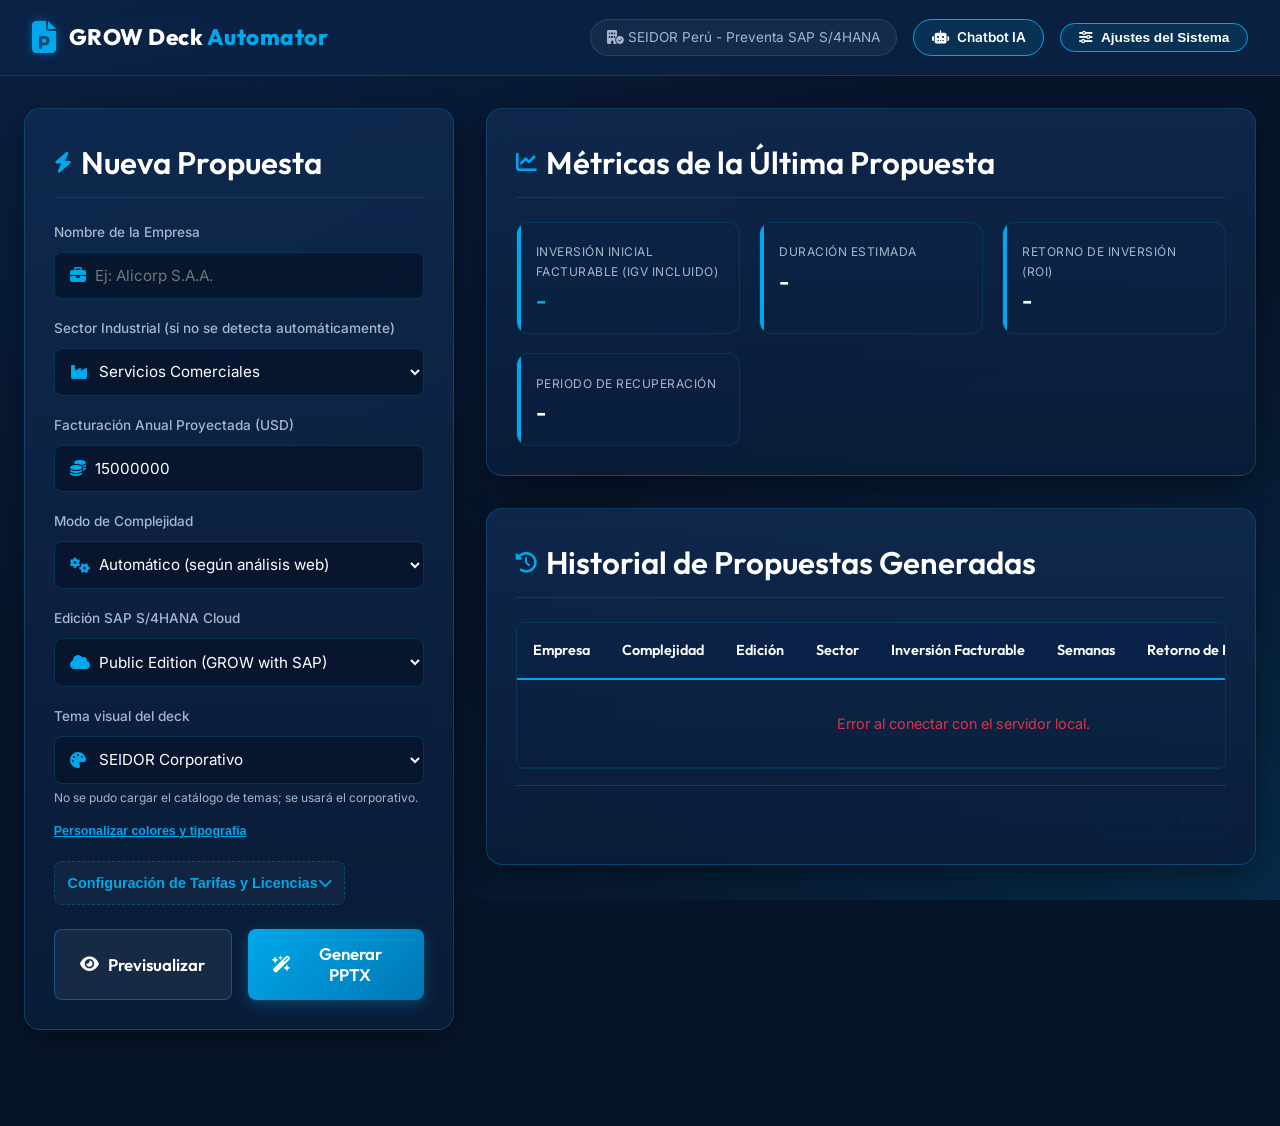
==== commit fcf29cb7: "feat: temas visuales del deck (colores y tipografia) y variantes de modelo de IA Lo que el consultor" ====
--- a/templates/index.html
+++ b/templates/index.html
@@ -120,7 +120,12 @@
                         <label for="annualRevenue">Facturación Anual Proyectada (USD)</label>
                         <div class="input-group">
                             <i class="fa-solid fa-coins"></i>
-                            <input type="number" id="annualRevenue" class="form-control" value="15000000" min="1" step="1000" required autocomplete="off">
+                            <!-- step="any": en HTML el step es un DESPLAZAMIENTO desde min, no un
+                                 redondeo. Con min="1" step="1000" los unicos valores validos
+                                 eran 1, 1001, 2001... asi que el navegador rechazaba toda cifra
+                                 redonda (incluido el propio valor por defecto) y el formulario
+                                 no se podia enviar. El max coincide con MAX_REVENUE del backend. -->
+                            <input type="number" id="annualRevenue" class="form-control" value="15000000" min="1" max="1000000000000000" step="any" required autocomplete="off">
                         </div>
                     </div>
                     
@@ -147,6 +152,39 @@
                         </div>
                     </div>
                     
+                    <div class="form-group">
+                        <label for="deckTheme">Tema visual del deck</label>
+                        <div class="input-group">
+                            <i class="fa-solid fa-palette"></i>
+                            <select id="deckTheme" class="form-control">
+                                <option value="seidor">SEIDOR Corporativo</option>
+                            </select>
+                        </div>
+                        <p class="field-hint" id="themeHint"></p>
+                        <div class="theme-swatches" id="themeSwatches" aria-hidden="true"></div>
+                        <button type="button" class="link-inline" id="toggleCustomTheme"
+                                aria-expanded="false" aria-controls="customThemePanel">
+                            Personalizar colores y tipografía
+                        </button>
+                    </div>
+
+                    <div class="custom-theme" id="customThemePanel" hidden>
+                        <p class="custom-theme__intro">
+                            Ajusta solo lo que necesites; el resto se hereda del tema elegido.
+                            Si una combinación queda ilegible, el sistema la rechaza antes de generar.
+                        </p>
+                        <div class="custom-theme__grid" id="customColorGrid"></div>
+                        <div class="custom-theme__fonts">
+                            <label for="customFontHeading">Tipografía de títulos</label>
+                            <select id="customFontHeading" class="form-control form-control--no-icon"></select>
+                            <label for="customFontBody">Tipografía del cuerpo</label>
+                            <select id="customFontBody" class="form-control form-control--no-icon"></select>
+                        </div>
+                        <button type="button" class="btn-reset-theme" id="resetCustomTheme">
+                            <i class="fa-solid fa-rotate-left" aria-hidden="true"></i> Volver al tema original
+                        </button>
+                    </div>
+
                     <!-- Advanced Pricing Config Accordion -->
                     <button type="button" class="accordion-header" id="configToggle" aria-expanded="false" aria-controls="configContent">
                         <span>Configuración de Tarifas y Licencias</span>
@@ -535,6 +573,181 @@
             });
         });
 
+        /* ------------------------------------------------------------------
+         * Tema visual del deck
+         *
+         * El catálogo lo sirve /api/themes, así que añadir un tema en
+         * services/themes.py lo hace aparecer aquí sin tocar el frontend. Lo
+         * mismo con las fuentes admitidas y las claves de color: el formulario
+         * de personalización se construye a partir de la respuesta para que no
+         * pueda desincronizarse del backend.
+         * ------------------------------------------------------------------ */
+        let catalogoTemas = [];
+        let fuentesAdmitidas = [];
+        let clavesColor = [];
+        let coloresPersonalizados = {};   // solo lo que el consultor ha tocado
+
+        const ETIQUETAS_COLOR = {
+            primary: 'Cabeceras',
+            royal: 'Acento intermedio',
+            secondary: 'Acento y gráficos',
+            background: 'Fondo de tarjetas',
+            white: 'Texto sobre cabecera',
+            text: 'Texto del cuerpo',
+            gray: 'Texto secundario',
+            card_line: 'Contorno de tarjetas'
+        };
+
+        function temaSeleccionado() {
+            const sel = document.getElementById('deckTheme');
+            return catalogoTemas.find(t => t.id === sel.value) || catalogoTemas[0];
+        }
+
+        /** Payload de tema para la API: un id a secas, o el objeto a medida. */
+        function temaParaEnviar() {
+            const base = document.getElementById('deckTheme').value;
+            const fuenteTitulos = document.getElementById('customFontHeading').value;
+            const fuenteCuerpo = document.getElementById('customFontBody').value;
+            const t = temaSeleccionado();
+            const hayColores = Object.keys(coloresPersonalizados).length > 0;
+            const hayFuentes = t && (fuenteTitulos !== t.fuente_titulos || fuenteCuerpo !== t.fuente_cuerpo);
+            if (!hayColores && !hayFuentes) return base;
+            return {
+                base: base,
+                colores: Object.assign({}, coloresPersonalizados),
+                fuente_titulos: fuenteTitulos,
+                fuente_cuerpo: fuenteCuerpo
+            };
+        }
+
+        /** Colores efectivos = los del tema base con lo personalizado encima. */
+        function coloresEfectivos() {
+            const t = temaSeleccionado();
+            return Object.assign({}, t ? t.colores : {}, coloresPersonalizados);
+        }
+
+        function pintarMuestras() {
+            const cont = document.getElementById('themeSwatches');
+            const colores = coloresEfectivos();
+            cont.innerHTML = '';
+            ['primary', 'royal', 'secondary', 'background', 'text'].forEach(clave => {
+                const punto = document.createElement('span');
+                punto.className = 'theme-swatch';
+                punto.style.background = colores[clave] || '#000';
+                punto.title = `${ETIQUETAS_COLOR[clave] || clave}: ${colores[clave]}`;
+                cont.appendChild(punto);
+            });
+        }
+
+        function construirFormularioColores() {
+            const grid = document.getElementById('customColorGrid');
+            const colores = coloresEfectivos();
+            grid.innerHTML = '';
+            clavesColor.forEach(clave => {
+                const fila = document.createElement('div');
+                fila.className = 'custom-theme__row';
+                const id = 'color_' + clave;
+                fila.innerHTML = `
+                    <label for="${id}">${escapeHtml(ETIQUETAS_COLOR[clave] || clave)}</label>
+                    <input type="color" id="${id}" value="${escapeHtml(colores[clave] || '#000000')}"
+                           aria-label="${escapeHtml(ETIQUETAS_COLOR[clave] || clave)}">
+                `;
+                const input = fila.querySelector('input');
+                input.addEventListener('input', () => {
+                    coloresPersonalizados[clave] = input.value.toUpperCase();
+                    pintarMuestras();
+                    aplicarTemaAlPreview();
+                });
+                grid.appendChild(fila);
+            });
+        }
+
+        function rellenarSelectFuentes() {
+            const t = temaSeleccionado();
+            [['customFontHeading', 'fuente_titulos'], ['customFontBody', 'fuente_cuerpo']].forEach(([id, clave]) => {
+                const sel = document.getElementById(id);
+                sel.innerHTML = '';
+                fuentesAdmitidas.forEach(f => {
+                    const opt = document.createElement('option');
+                    opt.value = f;
+                    opt.textContent = f;
+                    if (t && f === t[clave]) opt.selected = true;
+                    sel.appendChild(opt);
+                });
+            });
+        }
+
+        /**
+         * Tiñe la previsualización con los colores elegidos, para que el
+         * consultor vea el tema antes de invertir ~20 s en generar el PPTX.
+         */
+        function aplicarTemaAlPreview() {
+            const colores = coloresEfectivos();
+            const card = document.getElementById('previewCard');
+            if (!card) return;
+            card.style.setProperty('--tema-primary', colores.primary);
+            card.style.setProperty('--tema-secondary', colores.secondary);
+            card.style.setProperty('--tema-background', colores.background);
+            card.style.setProperty('--tema-text', colores.text);
+            const t = temaSeleccionado();
+            const fuente = document.getElementById('customFontBody').value || (t && t.fuente_cuerpo) || 'Arial';
+            card.style.setProperty('--tema-fuente', fuente);
+        }
+
+        function alCambiarTema() {
+            coloresPersonalizados = {};          // el tema nuevo manda
+            const t = temaSeleccionado();
+            document.getElementById('themeHint').textContent = t ? t.descripcion : '';
+            rellenarSelectFuentes();
+            construirFormularioColores();
+            pintarMuestras();
+            aplicarTemaAlPreview();
+        }
+
+        async function cargarCatalogoTemas() {
+            try {
+                const d = await fetchJson('/api/themes');
+                catalogoTemas = d.temas || [];
+                fuentesAdmitidas = d.fuentes || [];
+                clavesColor = d.claves_color || [];
+                const sel = document.getElementById('deckTheme');
+                sel.innerHTML = '';
+                catalogoTemas.forEach(t => {
+                    const opt = document.createElement('option');
+                    opt.value = t.id;
+                    opt.textContent = t.nombre;
+                    if (t.id === (d.por_defecto || 'seidor')) opt.selected = true;
+                    sel.appendChild(opt);
+                });
+                alCambiarTema();
+            } catch (err) {
+                // Sin catálogo el formulario sigue siendo usable: se genera con
+                // el tema por defecto del servidor.
+                console.error('No se pudo cargar el catálogo de temas:', err);
+                document.getElementById('themeHint').textContent =
+                    'No se pudo cargar el catálogo de temas; se usará el corporativo.';
+            }
+        }
+
+        document.getElementById('deckTheme').addEventListener('change', alCambiarTema);
+
+        document.getElementById('toggleCustomTheme').addEventListener('click', (e) => {
+            const panel = document.getElementById('customThemePanel');
+            const abierto = !panel.hidden;
+            panel.hidden = abierto;
+            e.currentTarget.setAttribute('aria-expanded', String(!abierto));
+            e.currentTarget.textContent = abierto
+                ? 'Personalizar colores y tipografía'
+                : 'Ocultar personalización';
+        });
+
+        document.getElementById('resetCustomTheme').addEventListener('click', () => {
+            alCambiarTema();
+            showToast('Tema restablecido a ' + (temaSeleccionado()?.nombre || 'el original') + '.');
+        });
+
+        cargarCatalogoTemas();
+
         let proposalsCache = []; // Acumulado de propuestas ya cargadas
         let historialOffset = 0;
         let historialTotal = 0;
@@ -949,6 +1162,7 @@
                 annual_revenue: document.getElementById('annualRevenue').value,
                 complexity_mode: document.getElementById('complexityMode').value,
                 edition: document.getElementById('sapEdition').value,
+                theme: temaParaEnviar(),
                 consulting_rate: document.getElementById('consultingRate').value,
                 support_percentage: document.getElementById('supportPercentage').value,
                 modular_licenses: {
--- a/static/style.css
+++ b/static/style.css
@@ -50,6 +50,11 @@
     display: flex;
     justify-content: space-between;
     align-items: center;
+    /* Sin flex-wrap, el logo y los dos botones sumaban 473 px en una pantalla
+       de 375 y hacían scrollear TODA la página en horizontal. Envolver es
+       preferible a encoger el texto de los botones hasta hacerlo ilegible. */
+    flex-wrap: wrap;
+    row-gap: 0.6rem;
 }
 
 .nav-logo {
@@ -81,6 +86,9 @@
     display: flex;
     align-items: center;
     gap: 1rem;
+    flex-wrap: wrap;
+    justify-content: flex-end;
+    min-width: 0;
 }
 
 .nav-badge {
@@ -757,10 +765,25 @@
     
     nav {
         padding: 1rem;
+        /* Al envolver en dos filas el nav mide ~149 px: pegado arriba se comía
+           el 18% de la pantalla del móvil de forma permanente. El chatbot ya lo
+           hacía estático en móvil; aquí faltaba. */
+        position: static;
     }
     
     .nav-badge {
         display: none; /* Ocultar en móviles pequeños para ganar espacio */
+    }
+
+    /* Botones algo más compactos para que quepan los dos en una sola fila
+       siempre que sea posible, sin recortar sus etiquetas. */
+    .nav-actions {
+        gap: 0.5rem;
+    }
+
+    .btn-settings {
+        padding: 0.4rem 0.8rem;
+        font-size: 0.78rem;
     }
     
     .hamburger-btn {
@@ -1085,14 +1108,24 @@
     font-weight: 600;
 }
 
+/* La maqueta de lámina usa las variables del tema elegido cuando existen, y
+   cae a los colores de la interfaz si no. Así el consultor ve el tema aplicado
+   antes de gastar ~20 s en generar el PPTX de 40 MB. */
 .slide-mockup {
-    background: linear-gradient(135deg, var(--color-primary) 0%, var(--color-bg-dark) 100%);
-    border: 1.5px solid var(--color-secondary);
+    background: linear-gradient(135deg,
+        var(--tema-primary, var(--color-primary)) 0%,
+        var(--color-bg-dark) 100%);
+    border: 1.5px solid var(--tema-secondary, var(--color-secondary));
     border-radius: 12px;
     padding: 2rem;
     min-height: 270px;
     position: relative;
     box-shadow: inset 0 0 20px rgba(0, 168, 235, 0.15);
+    font-family: var(--tema-fuente, inherit);
+}
+
+.slide-mockup__title {
+    color: var(--tema-secondary, var(--color-secondary));
 }
 
 .slide-mockup__title {
@@ -1298,3 +1331,119 @@
 ::-webkit-scrollbar-thumb:hover {
     background: var(--color-secondary);
 }
+
+/* --- Selector de tema visual --- */
+.field-hint {
+    font-size: 0.75rem;
+    color: var(--color-text-muted);
+    margin: 0.35rem 0 0;
+    line-height: 1.35;
+}
+
+.theme-swatches {
+    display: flex;
+    gap: 0.3rem;
+    margin-top: 0.5rem;
+}
+
+.theme-swatch {
+    width: 22px;
+    height: 22px;
+    border-radius: 5px;
+    border: 1px solid var(--color-border);
+    display: inline-block;
+}
+
+.link-inline {
+    background: none;
+    border: none;
+    padding: 0;
+    margin-top: 0.6rem;
+    color: var(--color-secondary);
+    font-size: 0.78rem;
+    font-weight: 600;
+    cursor: pointer;
+    text-decoration: underline;
+}
+
+.link-inline:hover {
+    color: var(--color-text-bright);
+}
+
+.custom-theme {
+    border: 1px solid var(--color-border);
+    border-radius: 10px;
+    padding: 1rem;
+    margin-bottom: 1.2rem;
+    background: rgba(0, 0, 0, 0.15);
+}
+
+.custom-theme__intro {
+    font-size: 0.75rem;
+    color: var(--color-text-muted);
+    margin: 0 0 0.8rem;
+    line-height: 1.4;
+}
+
+.custom-theme__grid {
+    display: grid;
+    grid-template-columns: repeat(auto-fit, minmax(150px, 1fr));
+    gap: 0.5rem 0.9rem;
+}
+
+.custom-theme__row {
+    display: flex;
+    align-items: center;
+    justify-content: space-between;
+    gap: 0.5rem;
+    min-width: 0;
+}
+
+.custom-theme__row label {
+    font-size: 0.72rem;
+    color: var(--color-text-muted);
+    margin: 0;
+    /* Sin esto, una etiqueta larga empuja el selector de color fuera de la
+       tarjeta en pantallas estrechas. */
+    min-width: 0;
+    overflow-wrap: anywhere;
+}
+
+.custom-theme__row input[type="color"] {
+    width: 42px;
+    height: 28px;
+    padding: 0;
+    border: 1px solid var(--color-border);
+    border-radius: 5px;
+    background: none;
+    cursor: pointer;
+    flex: 0 0 auto;
+}
+
+.custom-theme__fonts {
+    margin-top: 1rem;
+    display: grid;
+    gap: 0.35rem;
+}
+
+.custom-theme__fonts label {
+    font-size: 0.72rem;
+    color: var(--color-text-muted);
+    margin: 0.4rem 0 0;
+}
+
+.btn-reset-theme {
+    margin-top: 0.9rem;
+    background: transparent;
+    border: 1px solid var(--color-border);
+    color: var(--color-text-muted);
+    padding: 0.4rem 0.8rem;
+    border-radius: 6px;
+    font-size: 0.75rem;
+    cursor: pointer;
+}
+
+.btn-reset-theme:hover {
+    color: var(--color-text-bright);
+    border-color: var(--color-secondary);
+}
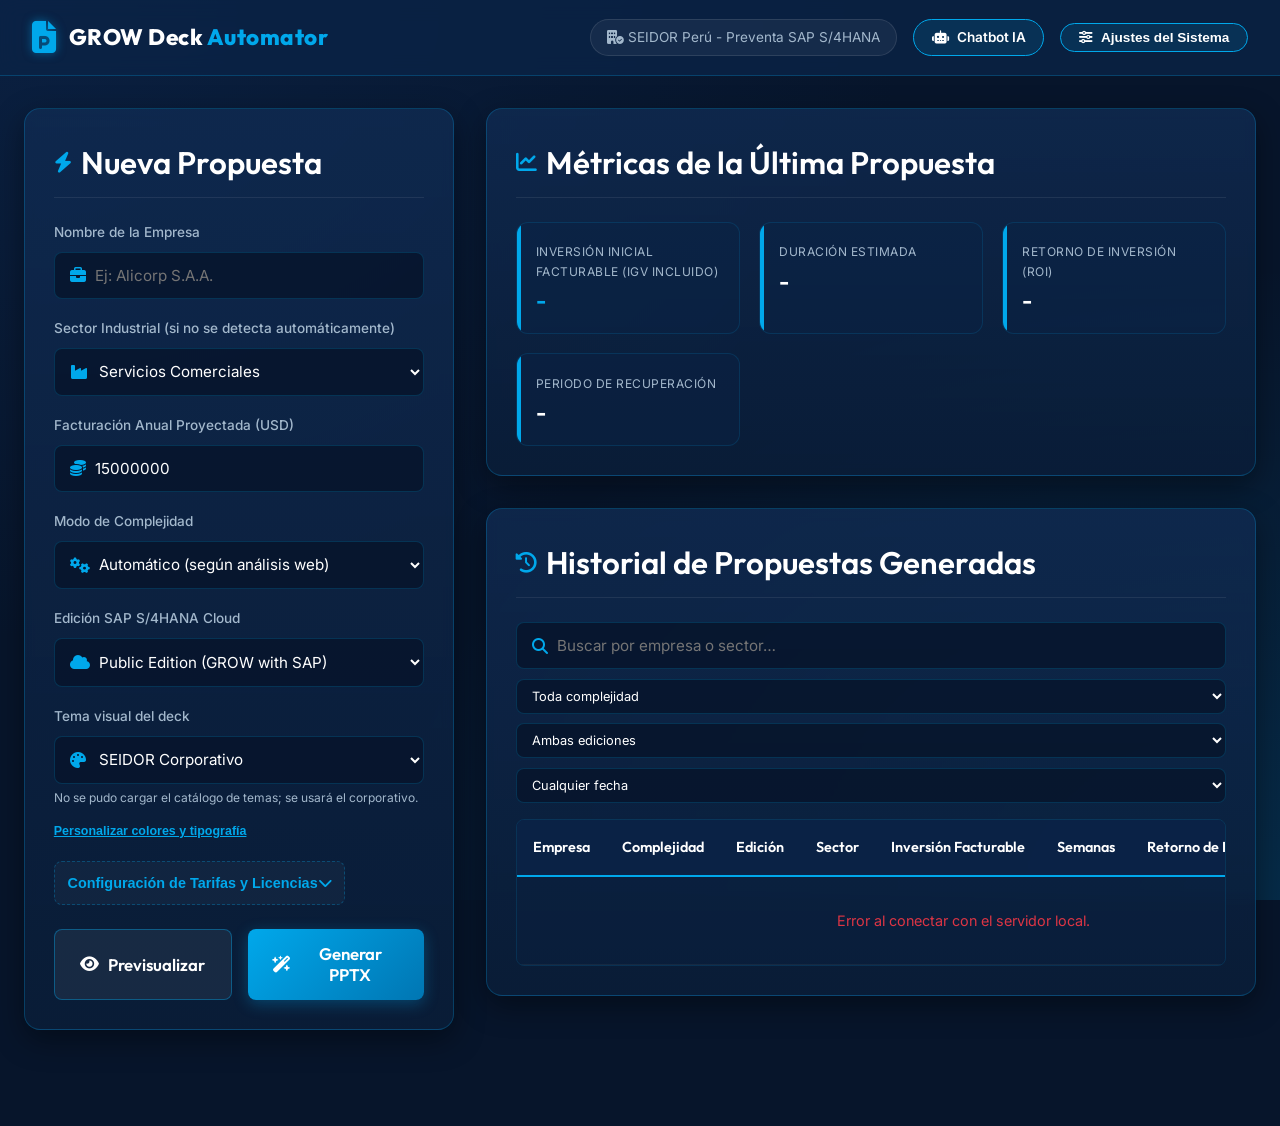
==== commit ef8558ea: "feat: buscador y filtros del historial de propuestas Con 403 propuestas, encontrar la de un cliente " ====
--- a/templates/index.html
+++ b/templates/index.html
@@ -315,6 +315,38 @@
                 <div class="card-title">
                     <i class="fa-solid fa-history"></i>
                     <h2>Historial de Propuestas Generadas</h2>
+                </div>
+
+                <div class="history-filters">
+                    <div class="input-group input-group--search">
+                        <i class="fa-solid fa-magnifying-glass" aria-hidden="true"></i>
+                        <label class="sr-only" for="buscarHistorial">Buscar por empresa o sector</label>
+                        <input type="search" id="buscarHistorial" class="form-control"
+                               placeholder="Buscar por empresa o sector…" autocomplete="off">
+                    </div>
+                    <label class="sr-only" for="filtroComplejidad">Filtrar por complejidad</label>
+                    <select id="filtroComplejidad" class="form-control form-control--no-icon">
+                        <option value="">Toda complejidad</option>
+                        <option value="Alta">Alta</option>
+                        <option value="Media">Media</option>
+                    </select>
+                    <label class="sr-only" for="filtroEdicion">Filtrar por edición</label>
+                    <select id="filtroEdicion" class="form-control form-control--no-icon">
+                        <option value="">Ambas ediciones</option>
+                        <option value="Public">Public</option>
+                        <option value="Private">Private</option>
+                    </select>
+                    <label class="sr-only" for="filtroAntiguedad">Filtrar por antigüedad</label>
+                    <select id="filtroAntiguedad" class="form-control form-control--no-icon">
+                        <option value="">Cualquier fecha</option>
+                        <option value="7">Última semana</option>
+                        <option value="30">Último mes</option>
+                        <option value="90">Último trimestre</option>
+                        <option value="365">Último año</option>
+                    </select>
+                    <button type="button" class="btn-reset-theme" id="limpiarFiltros" hidden>
+                        <i class="fa-solid fa-xmark" aria-hidden="true"></i> Limpiar
+                    </button>
                 </div>
                 
                 <div class="table-responsive" tabindex="0" role="region" aria-label="Historial de propuestas generadas">
@@ -420,912 +452,6 @@
     </div>
 
     <!-- Script SPA logic -->
-    <script>
-        // Token opcional de API (cuando el servidor define API_TOKEN).
-        // Se configura una sola vez desde la consola del navegador:
-        //   localStorage.setItem('seidor_api_token', 'mi-token')
-        // Toggle Accordion Panel
-        const configToggle = document.getElementById('configToggle');
-        const configContent = document.getElementById('configContent');
-        const configArrow = document.getElementById('configArrow');
-        
-        configToggle.addEventListener('click', () => {
-            const abierto = configContent.style.display === 'block';
-            configContent.style.display = abierto ? 'none' : 'block';
-            configArrow.className = abierto ? 'fa-solid fa-chevron-down' : 'fa-solid fa-chevron-up';
-            configToggle.setAttribute('aria-expanded', String(!abierto));
-        });
-
-        // Modal de Ajustes
-        const settingsModal = document.getElementById('settingsModal');
-        const openSettingsBtn = document.getElementById('openSettingsBtn');
-        const closeSettingsModalBtn = document.getElementById('closeSettingsModalBtn');
-        const cancelSettingsBtn = document.getElementById('cancelSettingsBtn');
-        const settingsForm = document.getElementById('settingsForm');
-
-        // anosRoi se usa para etiquetar el ROI con su horizonte real (es configurable).
-        let anosRoi = 5;
-
-        /**
-         * Carga la configuración comercial.
-         * syncProposalFields: solo en la carga inicial y tras guardar cambios.
-         * Al abrir el modal NO debe sincronizarse, porque sobreescribía en
-         * silencio la tarifa que el usuario había puesto para esa propuesta.
-         */
-        function loadSystemConfig(syncProposalFields = false) {
-            const aviso = document.getElementById('settingsError');
-            return fetch('/api/config', { headers: authHeaders() })
-                .then(res => res.json().then(data => ({ ok: res.ok, status: res.status, data })))
-                .then(({ ok, status, data }) => {
-                    if (!ok || data.error) {
-                        throw new Error(data.error || `El servidor respondió ${status}.`);
-                    }
-                    if (aviso) aviso.style.display = 'none';
-
-                    const set = (id, value) => {
-                        const el = document.getElementById(id);
-                        if (el && value !== undefined && value !== null) el.value = value;
-                    };
-
-                    if (data.tarifa_hora_consultor) {
-                        set('sysConsultingRate', data.tarifa_hora_consultor.valor);
-                        if (syncProposalFields) set('consultingRate', data.tarifa_hora_consultor.valor);
-                    }
-                    if (data.porcentaje_ams) {
-                        set('sysSupportPercentage', data.porcentaje_ams.valor);
-                        // toFixed(1) en vez de Math.round: con 0.155 se mostraba 16
-                        // y la propuesta se generaba con 16% en lugar de 15,5%.
-                        if (syncProposalFields) {
-                            set('supportPercentage', (Number(data.porcentaje_ams.valor) * 100).toFixed(1));
-                        }
-                    }
-                    if (data.margen_saas) set('sysSaasMargin', data.margen_saas.valor);
-                    if (data.anos_roi) {
-                        set('sysRoiYears', data.anos_roi.valor);
-                        anosRoi = Number(data.anos_roi.valor) || 5;
-                        actualizarEtiquetasRoi();
-                    }
-                    if (data.factor_igv) set('sysIgvFactor', data.factor_igv.valor);
-                    if (data.tipo_cambio_pen) set('sysExchangeRate', data.tipo_cambio_pen.valor);
-                    if (data.factor_ahorro) set('sysSavingsFactor', data.factor_ahorro.valor);
-                })
-                .catch(err => {
-                clearTimeout(timeoutId);
-                if (err && err.name === 'AbortError') {
-                    clearInterval(interval);
-                    overlay.style.display = 'none';
-                    submitBtn.disabled = false;
-                    previewBtn.disabled = false;
-                    showToast('La operación tardó más de 3 minutos y se canceló. Verifica que el archivo Excel del estimador no esté abierto y vuelve a intentarlo.', 'error', 12000);
-                    return;
-                }
-                    // Antes esto solo iba a la consola: el modal se abría con los
-                    // 6 campos vacíos y required, sin poder guardar ni saber por qué.
-                    console.error('[config]', err);
-                    if (aviso) {
-                        aviso.textContent = 'No se pudieron cargar los ajustes: ' + err.message;
-                        aviso.style.display = 'block';
-                    }
-                });
-        }
-
-        // El valor mostrado es roi_five_years, pero el horizonte es configurable:
-        // etiquetarlo evita que el comercial presente un ROI a 3 años como si
-        // fuera a 5 (o al revés) delante del cliente.
-        function actualizarEtiquetasRoi() {
-            document.querySelectorAll('[data-roi-label]').forEach(el => {
-                el.textContent = `Retorno de Inversión (ROI a ${anosRoi} años)`;
-            });
-        }
-
-        openSettingsBtn.addEventListener('click', () => {
-            loadSystemConfig(false);
-            settingsModal.style.display = 'flex';
-            settingsModal.setAttribute('aria-hidden', 'false');
-            document.getElementById('sysConsultingRate')?.focus();
-        });
-
-        const closeModal = () => {
-            settingsModal.style.display = 'none';
-            settingsModal.setAttribute('aria-hidden', 'true');
-            openSettingsBtn.focus();
-        };
-        closeSettingsModalBtn.addEventListener('click', closeModal);
-        cancelSettingsBtn.addEventListener('click', closeModal);
-        // Cerrar con Escape y con clic en el fondo (chatbot.html ya lo hacía).
-        settingsModal.addEventListener('click', (e) => {
-            if (e.target === settingsModal) closeModal();
-        });
-        document.addEventListener('keydown', (e) => {
-            if (e.key === 'Escape' && settingsModal.style.display === 'flex') closeModal();
-        });
-
-        settingsForm.addEventListener('submit', (e) => {
-            e.preventDefault();
-            const payload = {
-                tarifa_hora_consultor: document.getElementById('sysConsultingRate').value,
-                porcentaje_ams: document.getElementById('sysSupportPercentage').value,
-                margen_saas: document.getElementById('sysSaasMargin').value,
-                anos_roi: document.getElementById('sysRoiYears').value,
-                factor_igv: document.getElementById('sysIgvFactor').value,
-                tipo_cambio_pen: document.getElementById('sysExchangeRate').value,
-                factor_ahorro: document.getElementById('sysSavingsFactor').value
-            };
-
-            fetch('/api/config', {
-                method: 'POST',
-                headers: Object.assign({ 'Content-Type': 'application/json' }, authHeaders()),
-                body: JSON.stringify(payload)
-            })
-            .then(res => res.json())
-            .then(data => {
-                if (data.error) {
-                    showToast(data.error, 'error');
-                } else {
-                    showToast(data.message || 'Configuración guardada correctamente.');
-                    closeModal();
-                    loadSystemConfig(true);
-                }
-            })
-            .catch(err => {
-                console.error("Error guardando config:", err);
-                showToast('No se pudieron guardar los ajustes: ' + (err.message || 'error desconocido'), 'error');
-            });
-        });
-
-        /* ------------------------------------------------------------------
-         * Tema visual del deck
-         *
-         * El catálogo lo sirve /api/themes, así que añadir un tema en
-         * services/themes.py lo hace aparecer aquí sin tocar el frontend. Lo
-         * mismo con las fuentes admitidas y las claves de color: el formulario
-         * de personalización se construye a partir de la respuesta para que no
-         * pueda desincronizarse del backend.
-         * ------------------------------------------------------------------ */
-        let catalogoTemas = [];
-        let fuentesAdmitidas = [];
-        let clavesColor = [];
-        let coloresPersonalizados = {};   // solo lo que el consultor ha tocado
-
-        const ETIQUETAS_COLOR = {
-            primary: 'Cabeceras',
-            royal: 'Acento intermedio',
-            secondary: 'Acento y gráficos',
-            background: 'Fondo de tarjetas',
-            white: 'Texto sobre cabecera',
-            text: 'Texto del cuerpo',
-            gray: 'Texto secundario',
-            card_line: 'Contorno de tarjetas'
-        };
-
-        function temaSeleccionado() {
-            const sel = document.getElementById('deckTheme');
-            return catalogoTemas.find(t => t.id === sel.value) || catalogoTemas[0];
-        }
-
-        /** Payload de tema para la API: un id a secas, o el objeto a medida. */
-        function temaParaEnviar() {
-            const base = document.getElementById('deckTheme').value;
-            const fuenteTitulos = document.getElementById('customFontHeading').value;
-            const fuenteCuerpo = document.getElementById('customFontBody').value;
-            const t = temaSeleccionado();
-            const hayColores = Object.keys(coloresPersonalizados).length > 0;
-            const hayFuentes = t && (fuenteTitulos !== t.fuente_titulos || fuenteCuerpo !== t.fuente_cuerpo);
-            if (!hayColores && !hayFuentes) return base;
-            return {
-                base: base,
-                colores: Object.assign({}, coloresPersonalizados),
-                fuente_titulos: fuenteTitulos,
-                fuente_cuerpo: fuenteCuerpo
-            };
-        }
-
-        /** Colores efectivos = los del tema base con lo personalizado encima. */
-        function coloresEfectivos() {
-            const t = temaSeleccionado();
-            return Object.assign({}, t ? t.colores : {}, coloresPersonalizados);
-        }
-
-        function pintarMuestras() {
-            const cont = document.getElementById('themeSwatches');
-            const colores = coloresEfectivos();
-            cont.innerHTML = '';
-            ['primary', 'royal', 'secondary', 'background', 'text'].forEach(clave => {
-                const punto = document.createElement('span');
-                punto.className = 'theme-swatch';
-                punto.style.background = colores[clave] || '#000';
-                punto.title = `${ETIQUETAS_COLOR[clave] || clave}: ${colores[clave]}`;
-                cont.appendChild(punto);
-            });
-        }
-
-        function construirFormularioColores() {
-            const grid = document.getElementById('customColorGrid');
-            const colores = coloresEfectivos();
-            grid.innerHTML = '';
-            clavesColor.forEach(clave => {
-                const fila = document.createElement('div');
-                fila.className = 'custom-theme__row';
-                const id = 'color_' + clave;
-                fila.innerHTML = `
-                    <label for="${id}">${escapeHtml(ETIQUETAS_COLOR[clave] || clave)}</label>
-                    <input type="color" id="${id}" value="${escapeHtml(colores[clave] || '#000000')}"
-                           aria-label="${escapeHtml(ETIQUETAS_COLOR[clave] || clave)}">
-                `;
-                const input = fila.querySelector('input');
-                input.addEventListener('input', () => {
-                    coloresPersonalizados[clave] = input.value.toUpperCase();
-                    pintarMuestras();
-                    aplicarTemaAlPreview();
-                });
-                grid.appendChild(fila);
-            });
-        }
-
-        function rellenarSelectFuentes() {
-            const t = temaSeleccionado();
-            [['customFontHeading', 'fuente_titulos'], ['customFontBody', 'fuente_cuerpo']].forEach(([id, clave]) => {
-                const sel = document.getElementById(id);
-                sel.innerHTML = '';
-                fuentesAdmitidas.forEach(f => {
-                    const opt = document.createElement('option');
-                    opt.value = f;
-                    opt.textContent = f;
-                    if (t && f === t[clave]) opt.selected = true;
-                    sel.appendChild(opt);
-                });
-            });
-        }
-
-        /**
-         * Tiñe la previsualización con los colores elegidos, para que el
-         * consultor vea el tema antes de invertir ~20 s en generar el PPTX.
-         */
-        function aplicarTemaAlPreview() {
-            const colores = coloresEfectivos();
-            const card = document.getElementById('previewCard');
-            if (!card) return;
-            card.style.setProperty('--tema-primary', colores.primary);
-            card.style.setProperty('--tema-secondary', colores.secondary);
-            card.style.setProperty('--tema-background', colores.background);
-            card.style.setProperty('--tema-text', colores.text);
-            const t = temaSeleccionado();
-            const fuente = document.getElementById('customFontBody').value || (t && t.fuente_cuerpo) || 'Arial';
-            card.style.setProperty('--tema-fuente', fuente);
-        }
-
-        function alCambiarTema() {
-            coloresPersonalizados = {};          // el tema nuevo manda
-            const t = temaSeleccionado();
-            document.getElementById('themeHint').textContent = t ? t.descripcion : '';
-            rellenarSelectFuentes();
-            construirFormularioColores();
-            pintarMuestras();
-            aplicarTemaAlPreview();
-        }
-
-        async function cargarCatalogoTemas() {
-            try {
-                const d = await fetchJson('/api/themes');
-                catalogoTemas = d.temas || [];
-                fuentesAdmitidas = d.fuentes || [];
-                clavesColor = d.claves_color || [];
-                const sel = document.getElementById('deckTheme');
-                sel.innerHTML = '';
-                catalogoTemas.forEach(t => {
-                    const opt = document.createElement('option');
-                    opt.value = t.id;
-                    opt.textContent = t.nombre;
-                    if (t.id === (d.por_defecto || 'seidor')) opt.selected = true;
-                    sel.appendChild(opt);
-                });
-                alCambiarTema();
-            } catch (err) {
-                // Sin catálogo el formulario sigue siendo usable: se genera con
-                // el tema por defecto del servidor.
-                console.error('No se pudo cargar el catálogo de temas:', err);
-                document.getElementById('themeHint').textContent =
-                    'No se pudo cargar el catálogo de temas; se usará el corporativo.';
-            }
-        }
-
-        document.getElementById('deckTheme').addEventListener('change', alCambiarTema);
-
-        document.getElementById('toggleCustomTheme').addEventListener('click', (e) => {
-            const panel = document.getElementById('customThemePanel');
-            const abierto = !panel.hidden;
-            panel.hidden = abierto;
-            e.currentTarget.setAttribute('aria-expanded', String(!abierto));
-            e.currentTarget.textContent = abierto
-                ? 'Personalizar colores y tipografía'
-                : 'Ocultar personalización';
-        });
-
-        document.getElementById('resetCustomTheme').addEventListener('click', () => {
-            alCambiarTema();
-            showToast('Tema restablecido a ' + (temaSeleccionado()?.nombre || 'el original') + '.');
-        });
-
-        cargarCatalogoTemas();
-
-        let proposalsCache = []; // Acumulado de propuestas ya cargadas
-        let historialOffset = 0;
-        let historialTotal = 0;
-        let historialCargando = false;
-
-        const HISTORIAL_PAGINA = 50;
-
-        const fmtMoneda = (v) => v == null
-            ? '—'
-            : '$ ' + Number(v).toLocaleString('en-US', { minimumFractionDigits: 2, maximumFractionDigits: 2 });
-        const fmtNum = (v, sufijo) => v == null ? '—' : v + sufijo;
-
-        /**
-         * Lee del bullet "Facturable" del preview el importe bimoneda ya formateado.
-         * Devuelve null si no lo encuentra, para que el llamador decida el respaldo.
-         */
-        function importeFacturableDePreview(previewJson) {
-            if (!Array.isArray(previewJson) || previewJson.length === 0) return null;
-            // Un slide sin 'title' (guardado por una versión anterior) lanzaba
-            // TypeError y hacía perder toda la tabla.
-            const econSlide = previewJson.find(s => typeof s?.title === 'string' && s.title.includes("Propuesta Económica"));
-            if (!econSlide || !Array.isArray(econSlide.bullets)) return null;
-            const bullet = econSlide.bullets.find(b => typeof b === 'string' && b.includes("Facturable"));
-            if (!bullet) return null;
-            const partes = bullet.split("Facturable: ");
-            return partes.length > 1 ? partes[1] : null;
-        }
-
-        function actualizarDashboard(latest) {
-            // Un total_investment nulo (fila antigua o generación interrumpida)
-            // lanzaba TypeError y hacía perder TODO el historial mostrando un
-            // "error de conexión" falso aunque el servidor hubiera respondido bien.
-            let displayInvestment = fmtMoneda(latest.total_investment);
-            const facturable = importeFacturableDePreview(latest.preview_json);
-            if (facturable) {
-                const costParts = facturable.split(" / ");
-                displayInvestment = costParts.length > 1
-                    ? `${escapeHtml(costParts[0])}<span class="cell-secondary">${escapeHtml(costParts[1])}</span>`
-                    : escapeHtml(facturable);
-            }
-            document.getElementById('dashboardInvestment').innerHTML = displayInvestment;
-            document.getElementById('dashboardWeeks').innerText = fmtNum(latest.total_weeks, ' Semanas');
-            document.getElementById('dashboardRoi').innerText = fmtNum(latest.roi_five_years, ' %');
-            document.getElementById('dashboardPayback').innerText = fmtNum(latest.payback_period, ' Años');
-        }
-
-        function crearFilaHistorial(prop) {
-            const tr = document.createElement('tr');
-            tr.dataset.rowId = prop.id;
-
-            const compBadge = prop.complexity === 'Alta'
-                ? `<span class="badge badge-alta">Alta</span>`
-                : `<span class="badge badge-media">Media</span>`;
-
-            const editionBadge = prop.edition === 'Private'
-                ? `<span class="badge badge-private" title="RISE with SAP">Private</span>`
-                : `<span class="badge badge-public" title="GROW with SAP">Public</span>`;
-
-            // Misma protección que en el dashboard: hay filas antiguas
-            // (o de generaciones interrumpidas) con total_investment NULL,
-            // y sin el guard un solo registro tumbaba toda la tabla.
-            let tableInvStr = prop.total_investment == null
-                ? '—'
-                : '$ ' + Number(prop.total_investment).toLocaleString('en-US', { maximumFractionDigits: 0 });
-            const facturable = importeFacturableDePreview(prop.preview_json);
-            if (facturable) {
-                tableInvStr = facturable.replace(/\.00/g, ''); // decimales fuera para la vista corta
-            }
-
-            const safeName = escapeHtml(prop.company_name);
-            const safeSector = escapeHtml(prop.sector || '-');
-            tr.innerHTML = `
-                <td>
-                    <button type="button" class="link-button" data-preview-id="${prop.id}" title="Haz clic para previsualizar">
-                        ${safeName}
-                    </button>
-                </td>
-                <td>${compBadge}</td>
-                <td>${editionBadge}</td>
-                <td>${safeSector}</td>
-                <td>${escapeHtml(tableInvStr)}</td>
-                <td>${fmtNum(prop.total_weeks, ' sem')}</td>
-                <td>${fmtNum(prop.roi_five_years, ' %')}</td>
-                <td>
-                    <div class="row-actions">
-                        <button type="button" class="btn-download" data-download-id="${prop.id}">
-                            <i class="fa-solid fa-cloud-arrow-down" aria-hidden="true"></i> Descargar
-                        </button>
-                        <button type="button" class="btn-row-delete" data-delete-id="${prop.id}"
-                                title="Eliminar del historial"
-                                aria-label="Eliminar la propuesta de ${safeName}">
-                            <i class="fa-solid fa-trash-can" aria-hidden="true"></i>
-                        </button>
-                    </div>
-                </td>
-            `;
-            tr.querySelector('[data-preview-id]').addEventListener('click', () => {
-                viewHistoricalPreview(prop.id);
-            });
-            tr.querySelector('[data-delete-id]').addEventListener('click', () => {
-                eliminarPropuesta(prop.id, prop.company_name);
-            });
-            // Descarga por fetch (no <a href>) para poder mandar el token.
-            const btnDescarga = tr.querySelector('[data-download-id]');
-            btnDescarga.addEventListener('click', async () => {
-                btnDescarga.disabled = true;
-                try {
-                    await descargarArchivo('/download/' + prop.id);
-                } finally {
-                    btnDescarga.disabled = false;
-                }
-            });
-            return tr;
-        }
-
-        function actualizarPieHistorial() {
-            const pie = document.getElementById('historyFooter');
-            const contador = document.getElementById('historyCount');
-            const boton = document.getElementById('btnLoadMore');
-            if (!pie || !contador || !boton) return;
-            if (historialTotal === 0) {
-                pie.hidden = true;
-                return;
-            }
-            pie.hidden = false;
-            contador.textContent = `Mostrando ${proposalsCache.length} de ${historialTotal} propuestas`;
-            boton.hidden = proposalsCache.length >= historialTotal;
-            boton.disabled = historialCargando;
-        }
-
-        /**
-         * Carga el historial paginado. Con cientos de propuestas, traerlas todas
-         * de golpe (con su preview_json) llegaba a varios MB y bloqueaba el render.
-         * @param {boolean} anexar - true para añadir la siguiente página.
-         */
-        async function fetchHistory(anexar = false) {
-            if (historialCargando) return;
-            historialCargando = true;
-            const tbody = document.getElementById('historyTableBody');
-            if (!anexar) {
-                historialOffset = 0;
-                proposalsCache = [];
-            }
-            actualizarPieHistorial();
-
-            try {
-                const res = await fetch(`/api/proposals?limit=${HISTORIAL_PAGINA}&offset=${historialOffset}`, {
-                    headers: authHeaders()
-                });
-                const data = await res.json();
-                if (!Array.isArray(data)) {
-                    throw new Error(data && data.error ? data.error : 'Respuesta inesperada del servidor.');
-                }
-                // Si la cabecera falta (un proxy que la filtre), se asume que lo
-                // recibido es todo para no ofrecer un "Cargar más" que no avanza.
-                const totalCabecera = parseInt(res.headers.get('X-Total-Count'), 10);
-                historialTotal = Number.isFinite(totalCabecera)
-                    ? totalCabecera
-                    : (anexar ? proposalsCache.length + data.length : data.length);
-
-                if (!anexar) {
-                    tbody.innerHTML = '';
-                    if (data.length === 0) {
-                        tbody.innerHTML = `
-                            <tr>
-                                <td colspan="8" class="table-state">
-                                    Aún no hay propuestas. Completa el formulario y pulsa
-                                    <strong>Generar PPTX</strong> para crear la primera.
-                                </td>
-                            </tr>
-                        `;
-                        ['dashboardInvestment', 'dashboardWeeks', 'dashboardRoi', 'dashboardPayback']
-                            .forEach(id => {
-                                const el = document.getElementById(id);
-                                if (el) el.textContent = '—';
-                            });
-                        historialTotal = 0;
-                        return;
-                    }
-                    actualizarDashboard(data[0]);
-                }
-
-                const fragmento = document.createDocumentFragment();
-                data.forEach(prop => fragmento.appendChild(crearFilaHistorial(prop)));
-                tbody.appendChild(fragmento);
-
-                proposalsCache = proposalsCache.concat(data);
-                historialOffset = proposalsCache.length;
-            } catch (err) {
-                console.error("Error loading history:", err);
-                if (!anexar) {
-                    tbody.innerHTML = `
-                        <tr>
-                            <td colspan="8" class="table-state table-state--error">
-                                Error al conectar con el servidor local.
-                            </td>
-                        </tr>
-                    `;
-                    historialTotal = 0;
-                } else {
-                    showToast('No se pudieron cargar más propuestas: ' + (err.message || 'error desconocido'), 'error');
-                }
-            } finally {
-                historialCargando = false;
-                actualizarPieHistorial();
-            }
-        }
-
-        document.getElementById('btnLoadMore').addEventListener('click', () => fetchHistory(true));
-
-        function viewHistoricalPreview(id) {
-            const prop = proposalsCache.find(p => p.id === id);
-            if (prop && prop.preview_json && prop.preview_json.length > 0) {
-                renderPreviewDeck(prop.preview_json);
-            } else {
-                showToast('Esta propuesta no cuenta con datos de previsualización.', 'error');
-            }
-        }
-
-        /**
-         * Elimina una propuesta del historial (y su PPTX en el servidor).
-         * Antes no existía forma de hacerlo: una propuesta generada por error
-         * contaminaba el panel de métricas de forma permanente.
-         */
-        async function eliminarPropuesta(id, nombre) {
-            if (!confirm(`¿Eliminar la propuesta de "${nombre}" del historial? Se borrará también su archivo PPTX.`)) return;
-            try {
-                const data = await fetchJson('/api/proposals/' + id, { method: 'DELETE' });
-                if (data.success) {
-                    showToast(data.message || 'Propuesta eliminada.');
-                    // Se quita solo la fila borrada. Recargar el historial
-                    // completo devolvía al usuario a la primera página de 50:
-                    // borrar la propuesta 380 le hacía perder todo el listado
-                    // que había cargado.
-                    const fila = document.querySelector(`#historyTableBody tr[data-row-id="${id}"]`);
-                    const eraLaPrimera = proposalsCache.length > 0 && proposalsCache[0].id === id;
-                    if (fila) fila.remove();
-                    proposalsCache = proposalsCache.filter(p => p.id !== id);
-                    historialTotal = Math.max(0, historialTotal - 1);
-                    historialOffset = proposalsCache.length;
-
-                    if (proposalsCache.length === 0 || eraLaPrimera) {
-                        // El dashboard refleja la propuesta más reciente: si esa
-                        // es la que se ha borrado, hay que volver a pedirla.
-                        fetchHistory();
-                    } else {
-                        actualizarPieHistorial();
-                    }
-                } else {
-                    showToast(data.error || 'No se pudo eliminar la propuesta.', 'error');
-                }
-            } catch (err) {
-                showToast(err.message || 'No se pudo eliminar la propuesta.', 'error');
-            }
-        }
-
-        // --- Cajón lateral (móvil) ---
-        const hamburgerBtn = document.getElementById('hamburgerBtn');
-        // Clase explícita en vez de '.container > div:first-child': ese selector
-        // estructural rompía el menú en silencio al reordenar el contenedor.
-        const sidebar = document.getElementById('formSidebar');
-        const sidebarOverlay = document.getElementById('sidebarOverlay');
-        const drawerCloseBtn = document.getElementById('drawerCloseBtn');
-
-        function abrirCajon(abrir) {
-            if (!sidebar || !sidebarOverlay) return;
-            sidebar.classList.toggle('show-sidebar', abrir);
-            sidebarOverlay.classList.toggle('show', abrir);
-            if (hamburgerBtn) hamburgerBtn.setAttribute('aria-expanded', String(abrir));
-            if (abrir) {
-                sidebar.querySelector('input, select, button')?.focus();
-            } else if (hamburgerBtn) {
-                hamburgerBtn.focus();
-            }
-        }
-
-        if (hamburgerBtn && sidebar && sidebarOverlay) {
-            hamburgerBtn.addEventListener('click', () => {
-                abrirCajon(!sidebar.classList.contains('show-sidebar'));
-            });
-            sidebarOverlay.addEventListener('click', () => abrirCajon(false));
-            drawerCloseBtn?.addEventListener('click', () => abrirCajon(false));
-
-            document.addEventListener('keydown', (e) => {
-                if (e.key === 'Escape' && sidebar.classList.contains('show-sidebar')) {
-                    abrirCajon(false);
-                }
-            });
-
-            // Si se agranda la ventana con el cajón abierto, el layout vuelve a
-            // dos columnas pero el overlay se quedaba encima bloqueando la UI.
-            window.addEventListener('resize', () => {
-                if (window.innerWidth >= 768 && sidebar.classList.contains('show-sidebar')) {
-                    abrirCajon(false);
-                }
-            });
-        }
-
-        // Form Submit & Preview Actions
-        const form = document.getElementById('proposalForm');
-
-        /**
-         * Muestra las advertencias del motor financiero (ROI negativo, payback
-         * fuera del horizonte). Son para el consultor: nunca van al PPTX del
-         * cliente, pero evitan enviar una propuesta imposible de defender.
-         */
-        function mostrarAdvertencias(avisos) {
-            const box = document.getElementById('advisoryBox');
-            const list = document.getElementById('advisoryList');
-            if (!box || !list) return;
-            list.innerHTML = '';
-            if (!Array.isArray(avisos) || avisos.length === 0) {
-                box.style.display = 'none';
-                return;
-            }
-            avisos.forEach(a => {
-                const li = document.createElement('li');
-                li.textContent = a;
-                list.appendChild(li);
-            });
-            box.style.display = 'block';
-        }
-        const previewBtn = document.getElementById('previewBtn');
-
-        const runPreviewOrGenerate = (isGenerate) => {
-            // "Previsualizar" es type="button", así que no disparaba la validación
-            // nativa: los min/max de los campos numéricos solo se comprobaban al
-            // generar. reportValidity() cubre ambos caminos y muestra los globos
-            // del navegador junto al campo, en vez de un error 400 del servidor.
-            if (!form.reportValidity()) return;
-
-            const companyName = document.getElementById('companyName').value.trim();
-            if (!companyName) {
-                showToast('Ingresa el nombre de la empresa.', 'error');
-                return;
-            }
-            
-            const submitBtn = document.getElementById('submitBtn');
-            const overlay = document.getElementById('loadingOverlay');
-            const loadText = document.getElementById('loadingText');
-            const progressBarFill = document.getElementById('progressBarFill');
-            
-            // Cerrar menú lateral en móviles al iniciar acción
-            if (sidebar) {
-                sidebar.classList.remove('show-sidebar');
-            }
-            if (sidebarOverlay) {
-                sidebarOverlay.classList.remove('show');
-            }
-            
-            submitBtn.disabled = true;
-            previewBtn.disabled = true;
-            overlay.style.display = 'flex';
-            
-            // Reset loading stepper elements
-            const stepsIds = ['step1', 'step2', 'step3', 'step4'];
-            const originalIcons = ['fa-magnifying-glass', 'fa-gears', 'fa-coins', 'fa-file-powerpoint'];
-            stepsIds.forEach((id, idx) => {
-                const el = document.getElementById(id);
-                if (el) {
-                    el.className = 'loading-step';
-                    const icon = el.querySelector('i');
-                    if (icon) icon.className = 'fa-solid ' + originalIcons[idx] + ' step-icon';
-                }
-            });
-            progressBarFill.style.width = '10%';
-            
-            // Stepper simulation config
-            const stepStates = isGenerate ? [
-                { text: "Investigando huella digital (Scraping)...", active: 'step1', completed: [], width: '25%' },
-                { text: "Analizando complejidad y presencia local...", active: 'step2', completed: ['step1'], width: '50%' },
-                { text: "Procesando cálculos y lectura de Excel...", active: 'step3', completed: ['step1', 'step2'], width: '75%' },
-                { text: "Inyectando datos y gráficos nativos en PowerPoint...", active: 'step4', completed: ['step1', 'step2', 'step3'], width: '90%' }
-            ] : [
-                { text: "Investigando huella digital (Scraping)...", active: 'step1', completed: [], width: '30%' },
-                { text: "Analizando complejidad técnica...", active: 'step2', completed: ['step1'], width: '60%' },
-                { text: "Generando previsualización estructural JSON...", active: 'step3', completed: ['step1', 'step2'], width: '85%' }
-            ];
-            
-            let currentStepIdx = 0;
-            const updateStepperUI = (idx) => {
-                const state = stepStates[idx];
-                loadText.innerText = state.text;
-                progressBarFill.style.width = state.width;
-                
-                stepsIds.forEach(id => {
-                    const el = document.getElementById(id);
-                    if (!el) return;
-                    if (id === state.active) {
-                        el.className = 'loading-step active';
-                    } else if (state.completed.includes(id)) {
-                        el.className = 'loading-step completed';
-                        const icon = el.querySelector('i');
-                        if (icon) icon.className = 'fa-solid fa-circle-check step-icon';
-                    } else {
-                        el.className = 'loading-step';
-                    }
-                });
-            };
-            
-            updateStepperUI(0);
-            const interval = setInterval(() => {
-                if (currentStepIdx < stepStates.length - 1) {
-                    currentStepIdx++;
-                    updateStepperUI(currentStepIdx);
-                }
-            }, 2500);
-            
-            const payload = {
-                company_name: companyName,
-                sector: document.getElementById('companySector').value,
-                annual_revenue: document.getElementById('annualRevenue').value,
-                complexity_mode: document.getElementById('complexityMode').value,
-                edition: document.getElementById('sapEdition').value,
-                theme: temaParaEnviar(),
-                consulting_rate: document.getElementById('consultingRate').value,
-                support_percentage: document.getElementById('supportPercentage').value,
-                modular_licenses: {
-                    FI: document.getElementById('licFI').value,
-                    CO: document.getElementById('licCO').value,
-                    MM: document.getElementById('licMM').value,
-                    SD: document.getElementById('licSD').value,
-                    PP: document.getElementById('licPP').value,
-                    PS: document.getElementById('licPS').value
-                }
-            };
-            
-            const endpoint = isGenerate ? '/api/generate' : '/api/preview';
-
-            // Sin timeout, si el scraping o la generación se colgaban el overlay
-            // bloqueaba la pantalla indefinidamente y la única salida era recargar.
-            const controller = new AbortController();
-            const timeoutId = setTimeout(() => controller.abort(), 180000);
-
-            fetch(endpoint, {
-                method: 'POST',
-                headers: Object.assign({ 'Content-Type': 'application/json' }, authHeaders()),
-                body: JSON.stringify(payload),
-                signal: controller.signal
-            })
-            .then(res => { clearTimeout(timeoutId); return res.json(); })
-            .then(data => {
-                clearInterval(interval);
-                
-                // Finalize loading steps visually before closing
-                progressBarFill.style.width = '100%';
-                stepsIds.forEach(id => {
-                    const el = document.getElementById(id);
-                    if (el) {
-                        el.className = 'loading-step completed';
-                        const icon = el.querySelector('i');
-                        if (icon) icon.className = 'fa-solid fa-circle-check step-icon';
-                    }
-                });
-                
-                setTimeout(() => {
-                    overlay.style.display = 'none';
-                    submitBtn.disabled = false;
-                    previewBtn.disabled = false;
-                    
-                    if (data.error) {
-                        showToast(data.error, 'error');
-                    } else {
-                        // El historial primero: si el render del preview fallaba,
-                        // la propuesta ya generada no aparecía en la tabla y
-                        // parecía que había fallado.
-                        if (isGenerate) {
-                            fetchHistory();
-                            // Solo se limpia la empresa: el resto del contexto
-                            // (licencias, sector, tarifas, edición) se conserva
-                            // para poder generar variantes del mismo cliente.
-                            document.getElementById('companyName').value = '';
-                            document.getElementById('companyName').focus();
-                        }
-                        mostrarAdvertencias(data.advertencias);
-                        try {
-                            renderPreviewDeck(data.slides_preview);
-                        } catch (e) {
-                            console.error('[preview]', e);
-                            showToast('La propuesta se generó correctamente, pero no se pudo mostrar la previsualización.', 'error');
-                        }
-                    }
-                }, 500);
-            })
-            .catch(err => {
-                clearInterval(interval);
-                overlay.style.display = 'none';
-                submitBtn.disabled = false;
-                previewBtn.disabled = false;
-                showToast(err.message || 'Ocurrió un error en el servidor local.', 'error');
-            });
-        };
-
-        previewBtn.addEventListener('click', () => runPreviewOrGenerate(false));
-        form.addEventListener('submit', (e) => {
-            e.preventDefault();
-            runPreviewOrGenerate(true);
-        });
-
-        // Previsualización Carrusel/Tabs de Diapositivas
-        let activeSlides = [];
-        
-        function renderPreviewDeck(slides) {
-            const previewCard = document.getElementById('previewCard');
-            const previewTabs = document.getElementById('previewTabs');
-
-            // Antes retornaba en silencio: el usuario pulsaba "Previsualizar",
-            // el overlay corría sus pasos, se cerraba y no pasaba nada.
-            if (!Array.isArray(slides) || slides.length === 0) {
-                previewCard.style.display = 'none';
-                showToast('No se pudo generar la previsualización de la propuesta.', 'error');
-                return;
-            }
-            activeSlides = slides;
-
-            previewCard.style.display = 'block';
-            previewTabs.innerHTML = '';
-
-            slides.forEach((slide, idx) => {
-                const btn = document.createElement('button');
-                btn.type = 'button';
-                // Clases en vez de style.cssText: así las media queries de
-                // style.css pueden ajustar la pestaña en móvil.
-                btn.className = 'preview-tab' + (idx === 0 ? ' active' : '');
-                btn.textContent = `Diapositiva ${slide.num}`;
-                btn.setAttribute('role', 'tab');
-                btn.setAttribute('aria-selected', idx === 0 ? 'true' : 'false');
-                btn.setAttribute('aria-label', `Diapositiva ${slide.num}: ${slide.title || ''}`);
-
-                btn.addEventListener('click', () => {
-                    Array.from(previewTabs.children).forEach(child => {
-                        child.classList.remove('active');
-                        child.setAttribute('aria-selected', 'false');
-                    });
-                    btn.classList.add('active');
-                    btn.setAttribute('aria-selected', 'true');
-                    showMockSlide(slide);
-                });
-
-                previewTabs.appendChild(btn);
-            });
-
-            showMockSlide(slides[0]);
-            scrollSuave(previewCard);
-        }
-        
-        function showMockSlide(slide) {
-            document.getElementById('mockTitle').innerText = slide.title;
-            document.getElementById('mockSubtitle').innerText = slide.subtitle;
-            document.getElementById('mockSlideNum').innerText = slide.num;
-            
-            const bulletsUl = document.getElementById('mockBullets');
-            bulletsUl.innerHTML = '';
-            
-            slide.bullets.forEach(bullet => {
-                const li = document.createElement('li');
-                li.style.marginBottom = '0.5rem';
-                li.textContent = bullet;
-                bulletsUl.appendChild(li);
-            });
-        }
-
-        // Initialize Page
-        function iniciarApp() {
-            fetchHistory();
-            // true: en el arranque sí se sincronizan los campos del formulario
-            // con la configuración global guardada.
-            loadSystemConfig(true);
-        }
-
-        // El script es inline al final de <body>, así que el DOM ya está listo.
-        // Si algún día pasa a un fichero externo con defer, DOMContentLoaded ya
-        // habría disparado y la app arrancaría vacía sin ningún error visible.
-        if (document.readyState === 'loading') {
-            document.addEventListener('DOMContentLoaded', iniciarApp);
-        } else {
-            iniciarApp();
-        }
-    </script>
+    <script src="/static/index.js"></script>
 </body>
 </html>
--- a/static/style.css
+++ b/static/style.css
@@ -1178,6 +1178,20 @@
 
 /* Pie de paginación del historial: el listado se carga por páginas de 50
    porque traer cientos de propuestas con su preview_json bloqueaba el render. */
+/*
+ * El atributo `hidden` tiene que ganar SIEMPRE.
+ *
+ * La regla del navegador para [hidden] es `display: none` con la especificidad
+ * más baja que existe, así que cualquier regla propia que fije `display` la
+ * anula sin avisar. Pasó con .history-footer (display:flex): al buscar algo
+ * sin coincidencias el JS ponía pie.hidden = true, el pie seguía en pantalla
+ * y mostraba el texto de la carga anterior — "Mostrando 50 de 403 propuestas"
+ * encima de una tabla vacía. El JS parecía correcto porque lo era.
+ */
+[hidden] {
+    display: none !important;
+}
+
 .history-footer {
     display: flex;
     align-items: center;
@@ -1447,3 +1461,49 @@
     color: var(--color-text-bright);
     border-color: var(--color-secondary);
 }
+
+/* --- Filtros del historial --- */
+.history-filters {
+    display: flex;
+    flex-wrap: wrap;
+    gap: 0.6rem;
+    margin-bottom: 1rem;
+    align-items: center;
+}
+
+/* El buscador se lleva el espacio sobrante; los desplegables se quedan a su
+   tamaño. El min-width evita que el input se encoja hasta ser inservible
+   cuando los cuatro filtros comparten fila. */
+.input-group--search {
+    flex: 1 1 220px;
+    min-width: 180px;
+}
+
+.history-filters select {
+    flex: 0 1 auto;
+    min-width: 140px;
+    font-size: 0.8rem;
+    padding: 0.5rem 0.7rem;
+}
+
+/* En el desplegable nativo las opciones las pinta el sistema: sin esto, en
+   Windows salen texto blanco sobre fondo blanco. */
+.history-filters select option {
+    background: #10233f;
+    color: #fff;
+}
+
+/* Fuera la 'x' nativa de input[type=search] en WebKit: duplica el botón de
+   limpiar y descuadra el alto respecto a los desplegables. */
+.history-filters input[type="search"]::-webkit-search-cancel-button {
+    -webkit-appearance: none;
+    appearance: none;
+}
+
+@media (max-width: 767px) {
+    .history-filters select,
+    .input-group--search {
+        flex: 1 1 100%;
+        min-width: 0;
+    }
+}
